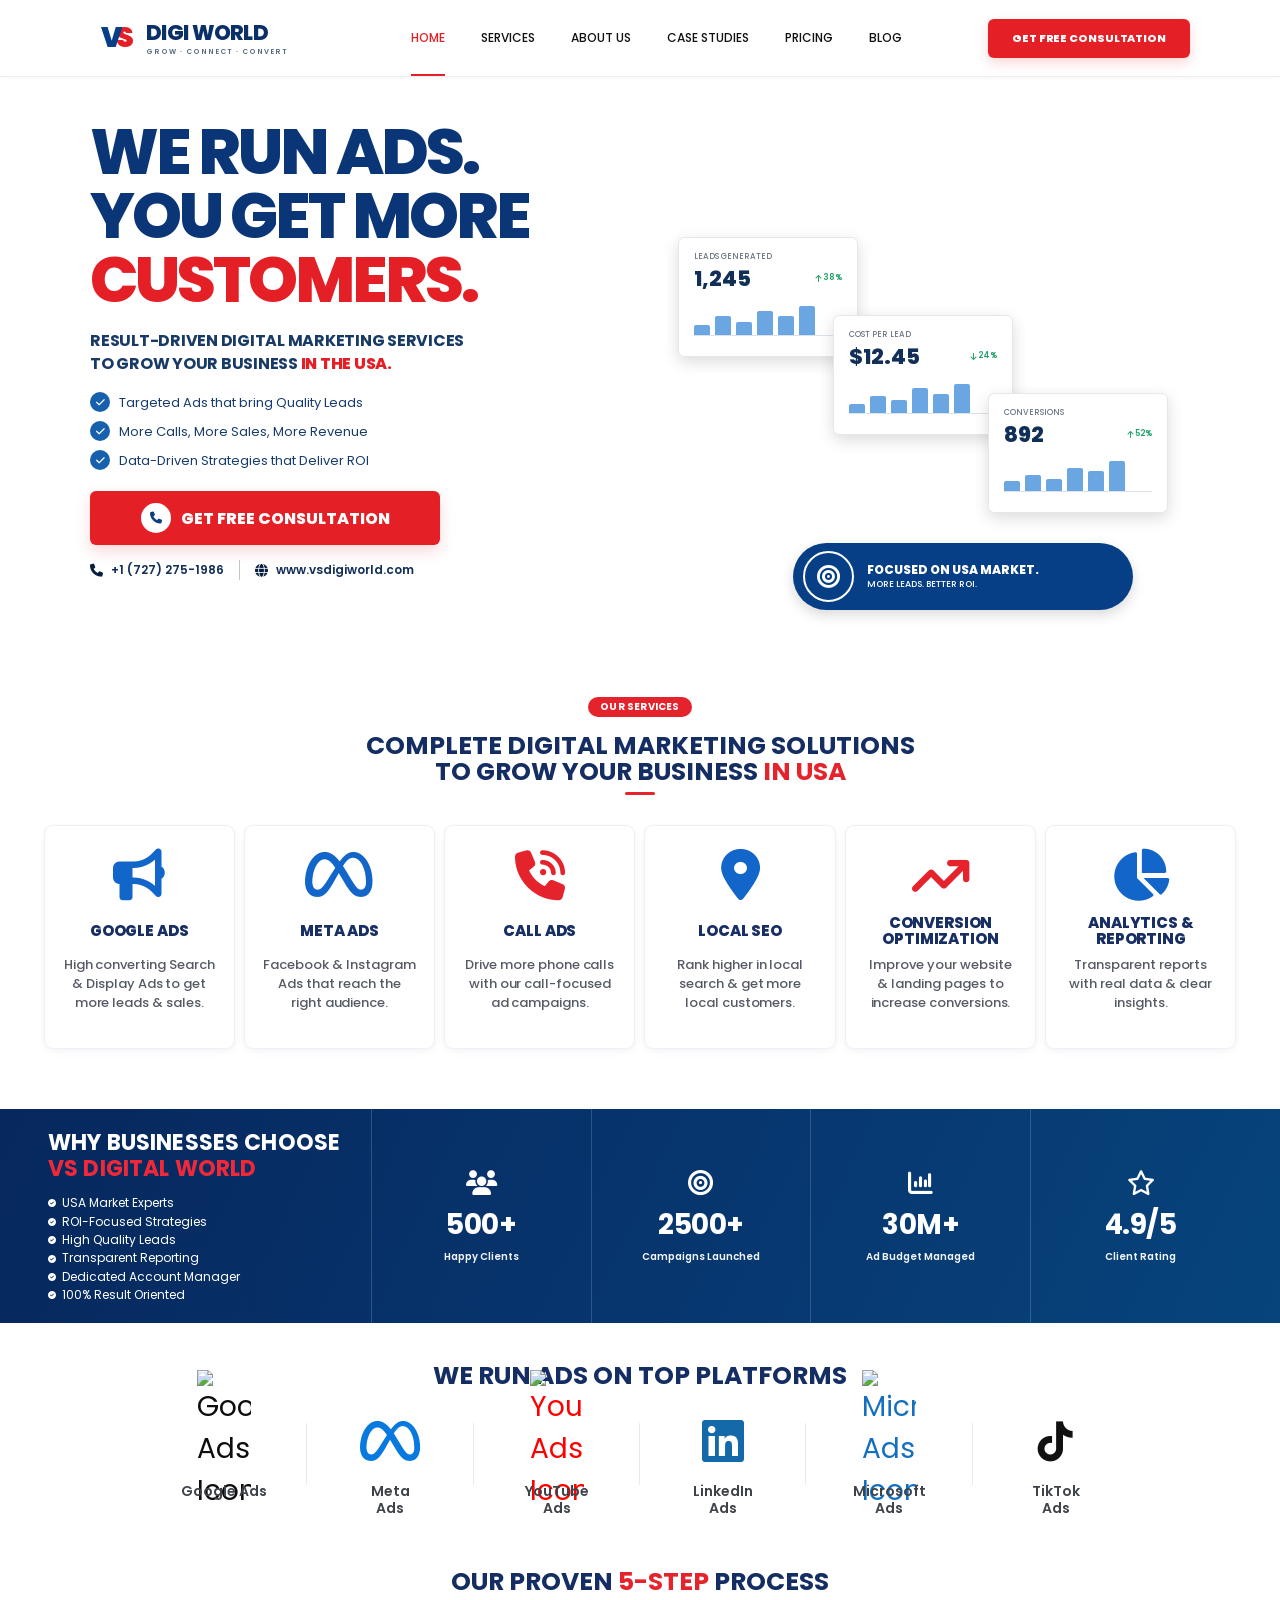
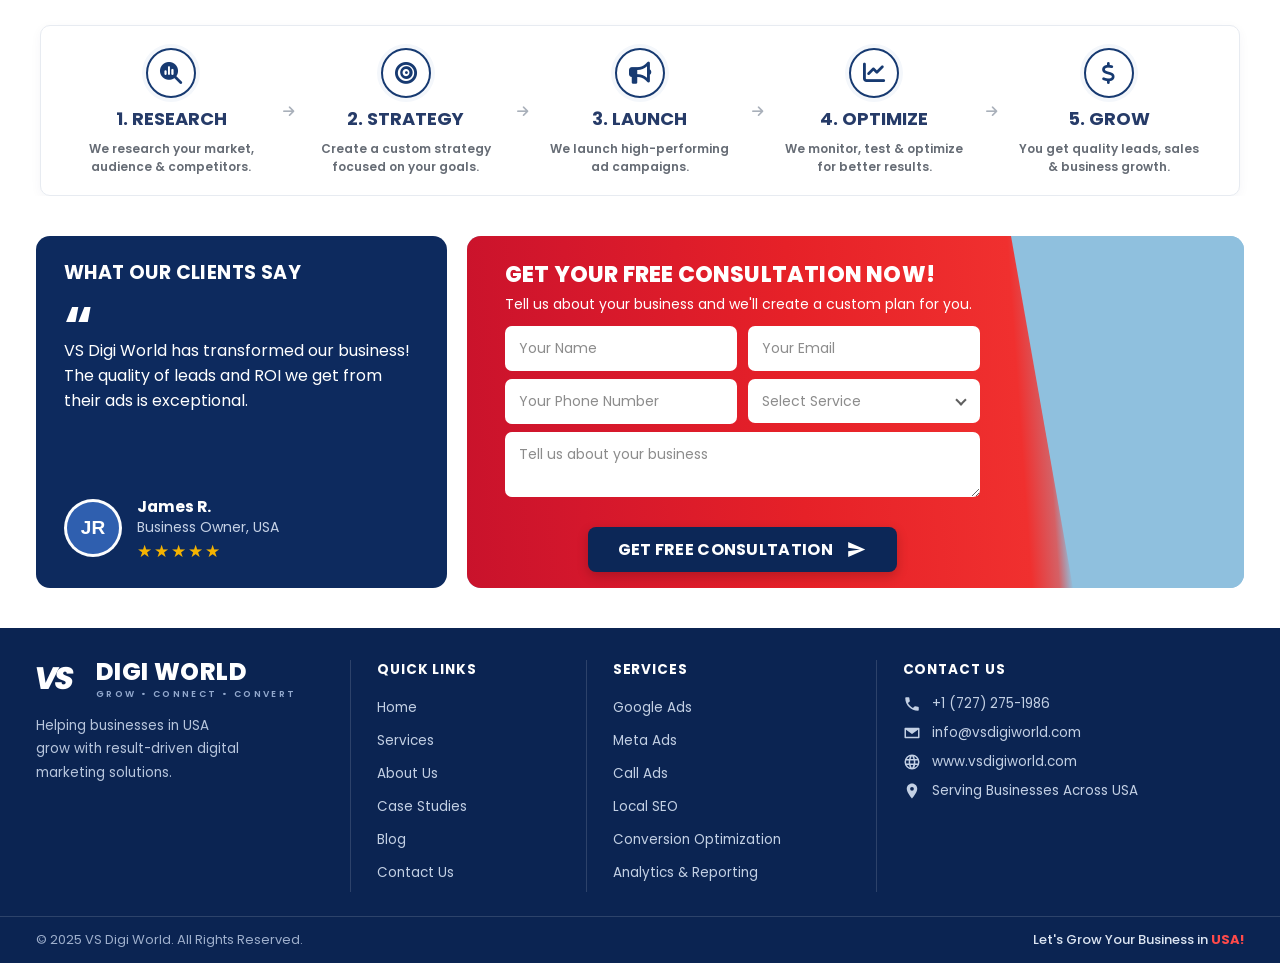
==== landingpage.html @ b35ddcab "landing page code" ====
<!DOCTYPE html>
<html lang="en">

<head>
    <meta charset="UTF-8">
    <meta name="viewport" content="width=device-width, initial-scale=1.0">
    <title>Document</title>

    <link rel="stylesheet" href="./css/landstyle.css">
    <script src="./js/landScript.js" defer></script>
    <link rel="stylesheet" href="https://cdnjs.cloudflare.com/ajax/libs/font-awesome/6.7.2/css/all.min.css">
</head>



<style>
:root{
  --navy:#0D2A5E;
  --navy-footer:#0B2452;
  --navy-btn:#0C2757;
  --gold:#F5B301;
  --f-link:#C3D0E4;
  --divider:rgba(255,255,255,.14);
  --radius:14px;
}
 
*{margin:0;padding:0;box-sizing:border-box;}
 
body{
  font-family:'Poppins',Arial,Helvetica,sans-serif;
  background:#FFFFFF;
  color:#0D0D0D;
  -webkit-font-smoothing:antialiased;
}
 
.wrap{max-width:1300px;margin:0 auto;padding:0 36px;}
 
/* ================= TOP ================= */
.top{
  display:grid;
  grid-template-columns:34% 1fr;
  gap:20px;
  padding:40px 0;
  align-items:stretch;
}
 
/* ---------- Testimonial ---------- */
.testimonial{
  background:var(--navy);
  border-radius:var(--radius);
  padding:26px 28px 28px;
  color:#fff;
  display:flex;
  flex-direction:column;
  min-height:308px;
}
.testimonial h2{
  font-size:19px;
  font-weight:700;
  letter-spacing:.4px;
  line-height:1.2;
  margin-bottom:14px;
}
.quote-mark{
  display:block;
  font-size:54px;
  font-weight:700;
  line-height:1;
  height:30px;
  color:#fff;
  margin-bottom:10px;
}
.t-stage{position:relative;flex:1;}
.t-slide{
  position:absolute;
  inset:0;
  display:flex;
  flex-direction:column;
  opacity:0;
  visibility:hidden;
  transform:translateY(10px);
  transition:opacity .55s ease, transform .55s ease, visibility .55s;
}
.t-slide.is-active{opacity:1;visibility:visible;transform:translateY(0);}
 
.t-text{font-size:16px;font-weight:400;line-height:1.55;color:#fff;}
.t-person{
  display:flex;
  align-items:center;
  gap:15px;
  margin-top:auto;
  padding-top:14px;
}
.t-avatar{
  width:58px;height:58px;
  border-radius:50%;
  object-fit:cover;
  border:3px solid rgba(255,255,255,.92);
  flex:none;
  background:#dbe3f0;
}
.t-name{font-size:15.5px;font-weight:700;line-height:1.3;}
.t-role{font-size:14px;font-weight:400;color:#C6D2E6;line-height:1.4;margin-top:1px;}
.t-stars{margin-top:5px;color:var(--gold);font-size:17px;letter-spacing:2px;line-height:1;}
 
/* ---------- Form card ---------- */
/* .formcard{
  position:relative;
  border-radius:var(--radius);
  overflow:hidden;
  min-height:308px;
  background-color:#8FC0DE;
  background-image:url("https://images.unsplash.com/photo-1430233831405-b0d673c05300?fm=jpg&q=80&w=1400&auto=format&fit=crop");
  background-size:cover;
  background-position:68% center;
} */
 

.formcard{
  position:relative;
  border-radius:var(--radius);
  overflow:hidden;
  min-height:308px;
  background-color:#8FC0DE;        /* sky, shows if photo fails */
}
.formcard::after{
  content:"";
  position:absolute;
  top:0; right:0; bottom:0;
  width:30%;                        /* matches the area past the red panel */
  background-color:#8FC0DE;
  background-image:url("https://images.unsplash.com/photo-1430233831405-b0d673c05300?fm=jpg&q=85&w=400&h=850&fit=crop");
  background-size:cover;
  background-position:center center;
  background-repeat:no-repeat;
  z-index:0;                        /* red-panel is z-index 1, form is 2 */
}

.red-panel {
    position: absolute;
    top: -4px;
    bottom: -4px;
    left: -80px;
    right: 26%;
    background: linear-gradient(96deg, #C10F2B 0%, #D4172C 30%, #E62128 62%, #F0302F 94%, rgba(242, 56, 50, .7) 98%, rgba(242, 56, 50, 0) 100%);
    transform: skewX(10deg);
    z-index: 1;
}



.fc-inner{
  position:relative;
  z-index:2;
  padding:26px 0 16px 38px;
  width:66%;
  min-width:0;
  color:#fff;
}
.fc-inner h2{
  font-size:clamp(16px,1.72vw,22px);
  font-weight:800;
  letter-spacing:.2px;
  line-height:1.2;
  margin-bottom:6px;
}
.fc-inner .sub{
  font-size:14px;
  font-weight:400;
  color:#fff;
  line-height:1.4;
  margin-bottom:12px;
}
 
.grid2{display:grid;grid-template-columns:1fr 1fr;gap:8px 11px;}
.field{position:relative;}
.field.full{grid-column:1 / -1;}
 
input,select,textarea{
  width:100%;
  font-family:inherit;
  font-size:14px;
  font-weight:400;
  color:#2f2f2f;
  background:#fff;
  border:none;
  border-radius:7px;
  padding:12px 14px;
  outline:none;
  display:block;
}
input::placeholder,textarea::placeholder{color:#8C8C8C;}
textarea{min-height:58px;resize:vertical;line-height:1.45;}
select{color:#8C8C8C;appearance:none;-webkit-appearance:none;cursor:pointer;padding-right:36px;}
select.has-value{color:#2f2f2f;}
.field.select::after{
  content:"";
  position:absolute;
  right:15px;top:50%;
  width:8px;height:8px;
  border-right:2px solid #5f5f5f;
  border-bottom:2px solid #5f5f5f;
  transform:translateY(-75%) rotate(45deg);
  pointer-events:none;
}
input:focus,select:focus,textarea:focus{box-shadow:0 0 0 3px rgba(255,255,255,.45);}
 
.btn-row{display:flex;justify-content:center;margin-top:10px;}
.submit{
  background:var(--navy-btn);
  margin-top: 20px;
  color:#fff;
  font-family:inherit;
  font-size:16px;
  font-weight:700;
  letter-spacing:.3px;
  border:none;
  border-radius:8px;
  padding:10px 30px;
  cursor:pointer;
  display:inline-flex;
  align-items:center;
  gap:13px;
  box-shadow:0 4px 12px rgba(0,0,0,.2);
  transition:transform .16s ease,box-shadow .16s ease,background .16s ease;
}
.submit:hover{transform:translateY(-2px);box-shadow:0 8px 18px rgba(0,0,0,.28);}
.submit:active{transform:translateY(0);}
.submit svg{width:21px;height:21px;fill:#fff;flex:none;}
 
/* ================= FOOTER ================= */
footer{background:var(--navy-footer);color:var(--f-link);}
.f-main{
  max-width:1300px;
  margin:0 auto;
  padding:32px 36px 24px;
  display:grid;
  grid-template-columns:26% 19.5% 24% 30.5%;
}
.f-col{padding-left:26px;border-left:1px solid var(--divider);}
.f-col:first-child{padding-left:0;border-left:none;}
 
.logo{display:flex;align-items:center;gap:10px;margin-bottom:13px;}
.logo svg{display:block;flex:none;}
.logo-txt .l1{font-size:24px;font-weight:800;color:#fff;letter-spacing:.4px;line-height:1;display:block;}
.logo-txt .l2{font-size:9px;font-weight:600;color:#93A9CE;letter-spacing:2.4px;margin-top:4px;display:block;}
.brand-p{font-size:13.5px;line-height:1.75;color:#B7C5DC;max-width:205px;font-weight:400;}
 
.f-col h3{font-size:13.5px;font-weight:700;color:#fff;letter-spacing:.9px;text-transform:uppercase;margin-bottom:14px;}
.f-col ul{list-style:none;}
.f-col li{margin-bottom:8px;}
.f-col a{color:var(--f-link);text-decoration:none;font-size:13.5px;font-weight:400;transition:color .15s ease;}
.f-col a:hover{color:#fff;}
 
.contact{position:relative;}
.c-row{display:flex;align-items:center;gap:11px;margin-bottom:9px;}
.c-row span{font-size:13.5px;color:var(--f-link);}
.c-ico{width:18px;height:18px;flex:none;color:#8FA6CF;}
.c-ico svg{width:18px;height:18px;fill:currentColor;display:block;}
.usa-map{position:absolute;right:0;top:42px;width:118px;}
.usa-map svg{width:100%;height:auto;display:block;}
 
.f-bar{border-top:1px solid var(--divider);}
.f-bar .inner{
  max-width:1300px;margin:0 auto;padding:13px 36px;
  display:flex;justify-content:space-between;align-items:center;gap:14px;
  font-size:13px;color:#9EAFCC;
}
.f-bar .tag{color:#DCE5F2;font-weight:500;}
.f-bar .tag .usa{color:#FF4A4A;font-weight:700;}
 
/* ================= RESPONSIVE ================= */
@media (max-width:1080px){
  .fc-inner{width:72%;}
  .red-panel{right:9%;}
  .usa-map{width:96px;}
}
@media (max-width:900px){
  .top{grid-template-columns:1fr;gap:18px;}
  .testimonial{min-height:0;}
  .fc-inner{width:100%;padding:26px 28px 26px;}
  .red-panel{right:-80px;transform:none;
    background:linear-gradient(96deg,#C10F2B,#E62128 60%,rgba(240,48,47,.93));}
  .formcard{min-height:0;}
  .f-main{grid-template-columns:1fr 1fr;row-gap:30px;}
  .f-col:nth-child(3){padding-left:0;border-left:none;}
  .usa-map{position:static;margin-top:16px;}
}
@media (max-width:560px){
  .wrap{padding:0 16px;}
  .grid2{grid-template-columns:1fr;}
  .testimonial{padding:24px 22px;}
  .fc-inner{padding:24px 22px 26px;}
  .f-main{grid-template-columns:1fr;padding:30px 20px 22px;}
  .f-col{padding-left:0;border-left:none;}
  .f-bar .inner{flex-direction:column;text-align:center;padding:14px 20px;}
  .submit{width:100%;justify-content:center;}
}
@media (prefers-reduced-motion:reduce){
  .t-slide,.submit{transition:none;}
}
</style>



<body>

    <!-- =========================
     NAVBAR
========================= -->
    <!-- ==========================================
     GOOGLE FONT
========================================== -->
    <link rel="preconnect" href="https://fonts.googleapis.com">
    <link rel="preconnect" href="https://fonts.gstatic.com" crossorigin>

    <link href="https://fonts.googleapis.com/css2?family=Poppins:wght@400;500;600;700;800;900&display=swap"
        rel="stylesheet">

    <!-- ==========================================
     FONT AWESOME
========================================== -->
    <link rel="stylesheet" href="https://cdnjs.cloudflare.com/ajax/libs/font-awesome/6.7.2/css/all.min.css">


    <!-- ==========================================
     NAVBAR
========================================== -->

    <header class="vs-header">

        <div class="vs-nav-container">

            <!-- LOGO -->
            <a href="#home" class="vs-logo">

                <span class="vs-logo-mark">
                    <span class="vs-logo-v">V</span>
                    <span class="vs-logo-s">S</span>
                </span>

                <span class="vs-logo-content">
                    <strong>DIGI WORLD</strong>
                    <small>GROW · CONNECT · CONVERT</small>
                </span>

            </a>


            <!-- DESKTOP NAVIGATION -->
            <nav class="vs-navigation" aria-label="Main Navigation">

                <ul class="vs-nav-menu">

                    <li class="active">
                        <a href="#home">HOME</a>
                    </li>

                    <li>
                        <a href="#services">SERVICES</a>
                    </li>

                    <li>
                        <a href="#about">ABOUT US</a>
                    </li>

                    <li>
                        <a href="#case-studies">CASE STUDIES</a>
                    </li>

                    <li>
                        <a href="#pricing">PRICING</a>
                    </li>

                    <li>
                        <a href="#blog">BLOG</a>
                    </li>

                </ul>

            </nav>


            <!-- DESKTOP CTA -->
            <a href="#contact" class="vs-nav-cta">
                GET FREE CONSULTATION
            </a>


            <!-- MOBILE TOGGLE -->
            <button type="button" class="vs-mobile-toggle" aria-label="Open navigation" aria-expanded="false">
                <i class="fa-solid fa-bars"></i>
            </button>

        </div>


        <!-- ==========================================
         MOBILE NAVIGATION
    =========================================== -->

        <div class="vs-mobile-menu">

            <nav aria-label="Mobile Navigation">

                <a href="#home">HOME</a>

                <a href="#services">SERVICES</a>

                <a href="#about">ABOUT US</a>

                <a href="#case-studies">CASE STUDIES</a>

                <a href="#pricing">PRICING</a>

                <a href="#blog">BLOG</a>

                <a href="#contact" class="vs-mobile-cta">
                    GET FREE CONSULTATION
                </a>

            </nav>

        </div>

    </header>



    <!-- ==========================================
     HERO SECTION
========================================== -->

    <section class="vs-hero" id="home">


        <!-- ========================================
         HERO BACKGROUND
    ========================================= -->

        <div class="vs-hero-background"></div>


        <!-- ========================================
         HERO CONTAINER
    ========================================= -->

        <div class="vs-hero-container">


            <!-- ======================================
             LEFT CONTENT
        ======================================= -->

            <div class="vs-hero-content">

                <h1>
                    WE RUN ADS.<br>
                    YOU GET MORE<br>
                    <span>CUSTOMERS.</span>
                </h1>


                <p class="vs-hero-description">
                    RESULT-DRIVEN DIGITAL MARKETING SERVICES<br>
                    TO GROW YOUR BUSINESS
                    <strong>IN THE USA.</strong>
                </p>


                <!-- BULLETS -->

                <ul class="vs-hero-points">

                    <li>
                        <span class="vs-check-icon">
                            <i class="fa-solid fa-check"></i>
                        </span>

                        <span>
                            Targeted Ads that bring Quality Leads
                        </span>
                    </li>


                    <li>
                        <span class="vs-check-icon">
                            <i class="fa-solid fa-check"></i>
                        </span>

                        <span>
                            More Calls, More Sales, More Revenue
                        </span>
                    </li>


                    <li>
                        <span class="vs-check-icon">
                            <i class="fa-solid fa-check"></i>
                        </span>

                        <span>
                            Data-Driven Strategies that Deliver ROI
                        </span>
                    </li>

                </ul>


                <!-- CTA -->

                <a tel="+17272751986" class="vs-hero-cta">

                    <span class="vs-hero-cta-icon">
                        <!-- <i class="fa-solid fa-user-tie"></i> -->
                        <!-- <i class="fa-solid fa-circle-chevron-right"></i> -->
                        <i class="fa-solid fa-phone"></i>
                    </span>

                    <span>
                        GET FREE CONSULTATION
                    </span>

                </a>


                <!-- CONTACT -->

                <div class="vs-contact-row">

                    <a href="tel:+17272751986">

                        <i class="fa-solid fa-phone"></i>

                        <span>+1 (727) 275-1986</span>

                    </a>


                    <span class="vs-contact-separator"></span>


                    <a href="https://www.vsdigiworld.com" target="_blank" rel="noopener">

                        <i class="fa-solid fa-globe"></i>

                        <span>www.vsdigiworld.com</span>

                    </a>

                </div>

            </div>



            <!-- ======================================
             STATISTICS
        ======================================= -->

            <div class="vs-statistics">


                <!-- LEADS -->

                <div class="vs-stat-card vs-stat-card-1">

                    <div class="vs-stat-label">
                        LEADS GENERATED
                    </div>

                    <div class="vs-stat-main">

                        <strong>1,245</strong>

                        <span class="vs-stat-growth up">
                            <i class="fa-solid fa-arrow-up"></i>
                            38%
                        </span>

                    </div>


                    <div class="vs-chart vs-chart-blue">

                        <span style="height: 25%;"></span>
                        <span style="height: 48%;"></span>
                        <span style="height: 34%;"></span>
                        <span style="height: 62%;"></span>
                        <span style="height: 49%;"></span>
                        <span style="height: 76%;"></span>

                    </div>

                </div>



                <!-- COST PER LEAD -->

                <div class="vs-stat-card vs-stat-card-2">

                    <div class="vs-stat-label">
                        COST PER LEAD
                    </div>

                    <div class="vs-stat-main">

                        <strong>$12.45</strong>

                        <span class="vs-stat-growth down">
                            <i class="fa-solid fa-arrow-down"></i>
                            24%
                        </span>

                    </div>


                    <div class="vs-chart vs-chart-blue">

                        <span style="height: 22%;"></span>
                        <span style="height: 43%;"></span>
                        <span style="height: 34%;"></span>
                        <span style="height: 64%;"></span>
                        <span style="height: 48%;"></span>
                        <span style="height: 76%;"></span>

                    </div>

                </div>



                <!-- CONVERSIONS -->

                <div class="vs-stat-card vs-stat-card-3">

                    <div class="vs-stat-label">
                        CONVERSIONS
                    </div>

                    <div class="vs-stat-main">

                        <strong>892</strong>

                        <span class="vs-stat-growth up">
                            <i class="fa-solid fa-arrow-up"></i>
                            52%
                        </span>

                    </div>


                    <div class="vs-chart vs-chart-blue">

                        <span style="height: 24%;"></span>
                        <span style="height: 42%;"></span>
                        <span style="height: 31%;"></span>
                        <span style="height: 59%;"></span>
                        <span style="height: 51%;"></span>
                        <span style="height: 78%;"></span>

                    </div>

                </div>

            </div>



            <!-- ======================================
             USA BADGE
        ======================================= -->

            <div class="vs-market-badge">

                <div class="vs-market-icon">

                    <i class="fa-solid fa-bullseye"></i>

                </div>


                <div class="vs-market-text">

                    <strong>
                        FOCUSED ON USA MARKET.
                    </strong>

                    <span>
                        MORE LEADS. BETTER ROI.
                    </span>

                </div>

            </div>

        </div>

    </section>



    <section class="services-section">
        <div class="services-container">

            <!-- Section Heading -->
            <div class="services-heading">

                <span class="services-label">OUR SERVICES</span>

                <h2>
                    COMPLETE DIGITAL MARKETING SOLUTIONS
                    <br />
                    TO GROW YOUR BUSINESS <span>IN USA</span>
                </h2>

                <div class="heading-line"></div>

            </div>


            <!-- Services Grid -->
            <div class="services-grid">

                <!-- Google Ads -->
                <div class="service-card">

                    <div class="service-icon">
                        <i class="fa-solid fa-bullhorn"></i>
                    </div>

                    <h3>GOOGLE ADS</h3>

                    <p>
                        High converting Search<br />
                        &amp; Display Ads to get<br />
                        more leads &amp; sales.
                    </p>

                </div>


                <!-- Meta Ads -->
                <div class="service-card">

                    <div class="service-icon meta-icon">
                        <i class="fa-brands fa-meta"></i>
                    </div>

                    <h3>META ADS</h3>

                    <p>
                        Facebook &amp; Instagram<br />
                        Ads that reach the<br />
                        right audience.
                    </p>

                </div>


                <!-- Call Ads -->
                <div class="service-card">

                    <div class="service-icon call-icon">
                        <i class="fa-solid fa-phone-volume"></i>
                    </div>

                    <h3>CALL ADS</h3>

                    <p>
                        Drive more phone calls<br />
                        with our call-focused<br />
                        ad campaigns.
                    </p>

                </div>


                <!-- Local SEO -->
                <div class="service-card">

                    <div class="service-icon">
                        <i class="fa-solid fa-location-dot"></i>
                    </div>

                    <h3>LOCAL SEO</h3>

                    <p>
                        Rank higher in local<br />
                        search &amp; get more<br />
                        local customers.
                    </p>

                </div>


                <!-- Conversion Optimization -->
                <div class="service-card">

                    <div class="service-icon conversion-icon">
                        <i class="fa-solid fa-arrow-trend-up"></i>
                    </div>

                    <h3>
                        CONVERSION<br />
                        OPTIMIZATION
                    </h3>

                    <p>
                        Improve your website<br />
                        &amp; landing pages to<br />
                        increase conversions.
                    </p>

                </div>


                <!-- Analytics -->
                <div class="service-card">

                    <div class="service-icon">
                        <i class="fa-solid fa-chart-pie"></i>
                    </div>

                    <h3>
                        ANALYTICS &amp;<br />
                        REPORTING
                    </h3>

                    <p>
                        Transparent reports<br />
                        with real data &amp; clear<br />
                        insights.
                    </p>

                </div>

            </div>

        </div>
    </section>



    <section class="ads-solutions">

        <!-- ==============================
       TRUST / RESULTS SECTION
  =============================== -->
        <div class="ads-trust">

            <div class="ads-trust-inner">

                <div class="ads-trust-content">

                    <div class="trust-heading">
                        WHY BUSINESSES CHOOSE
                        <span>VS DIGITAL WORLD</span>
                    </div>

                    <div class="trust-points">
                        <div>
                            <i class="fa-solid fa-circle-check"></i>
                            USA Market Experts
                        </div>

                        <div>
                            <i class="fa-solid fa-circle-check"></i>
                            ROI-Focused Strategies
                        </div>

                        <div>
                            <i class="fa-solid fa-circle-check"></i>
                            High Quality Leads
                        </div>

                        <div>
                            <i class="fa-solid fa-circle-check"></i>
                            Transparent Reporting
                        </div>

                        <div>
                            <i class="fa-solid fa-circle-check"></i>
                            Dedicated Account Manager
                        </div>

                        <div>
                            <i class="fa-solid fa-circle-check"></i>
                            100% Result Oriented
                        </div>
                    </div>

                </div>


                <!-- STAT -->
                <div class="trust-stat">

                    <div class="trust-stat-icon">
                        <i class="fa-solid fa-users"></i>
                    </div>

                    <div class="trust-stat-number">500+</div>

                    <div class="trust-stat-label">
                        Happy Clients
                    </div>

                </div>


                <!-- STAT -->
                <div class="trust-stat">

                    <div class="trust-stat-icon">
                        <i class="fa-solid fa-bullseye"></i>
                    </div>

                    <div class="trust-stat-number">2500+</div>

                    <div class="trust-stat-label">
                        Campaigns Launched
                    </div>

                </div>


                <!-- STAT -->
                <div class="trust-stat">

                    <div class="trust-stat-icon">
                        <i class="fa-solid fa-chart-column"></i>
                    </div>

                    <div class="trust-stat-number">30M+</div>

                    <div class="trust-stat-label">
                        Ad Budget Managed
                    </div>

                </div>


                <!-- STAT -->
                <div class="trust-stat">

                    <div class="trust-stat-icon">
                        <i class="fa-regular fa-star"></i>
                    </div>

                    <div class="trust-stat-number">4.9/5</div>

                    <div class="trust-stat-label">
                        Client Rating
                    </div>

                </div>

            </div>

        </div>


        <!-- ==============================
       PLATFORMS SECTION
  =============================== -->
        <section class="ads-platforms">

            <div class="ads-container">


                <div class="services-heading">
                    <h2>WE RUN ADS ON TOP PLATFORMS</h2>
                </div>


                <div class="platform-grid">

                    <!-- Google -->
                    <div class="platform">

                        <div class="platform-logo google-logo">
                            <img src="https://cdn-icons-png.magnific.com/256/2875/2875421.png?semt=ais_white_label"
                                alt="Google Ads Icon" />
                        </div>

                        <div class="platform-name">
                            Google Ads
                        </div>

                    </div>


                    <!-- Meta -->
                    <div class="platform">

                        <div class="platform-logo meta-logo">
                            <i class="fa-brands fa-meta"></i>
                        </div>

                        <div class="platform-name">
                            Meta<br>Ads
                        </div>

                    </div>


                    <!-- YouTube -->
                    <div class="platform">

                        <div class="platform-logo youtube-logo">
                            <!-- <i class="fa-brands fa-youtube"></i> -->
                            <img src="https://www.vhv.rs/dpng/d/456-4566575_youtube-instagram-facebook-icon-youtube-logo-png-transparent.png"
                                alt="YouTube Ads Icon" />
                        </div>

                        <div class="platform-name">
                            YouTube<br>Ads
                        </div>

                    </div>


                    <!-- LinkedIn -->
                    <div class="platform">

                        <div class="platform-logo linkedin-logo">
                            <i class="fa-brands fa-linkedin"></i>
                        </div>

                        <div class="platform-name">
                            LinkedIn<br>Ads
                        </div>

                    </div>


                    <!-- Microsoft -->
                    <div class="platform">

                        <div class="platform-logo microsoft-logo">
                            <img src="https://i.pinimg.com/736x/91/92/1c/91921cec4f8a8cbe3d09e596e0659d81.jpg"
                                alt="Microsoft Ads Icon" />
                            <!-- <img src="https://upload.wikimedia.org/wikipedia/commons/thumb/4/44/Microsoft_logo.svg/960px-Microsoft_logo.svg.png?utm_source=commons.wikimedia.org&utm_campaign=index&utm_content=thumbnail" alt="Microsoft Ads Icon" /> -->
                        </div>

                        <div class="platform-name">
                            Microsoft<br>Ads
                        </div>

                    </div>


                    <!-- TikTok -->
                    <div class="platform">

                        <div class="platform-logo tiktok-logo">
                            <i class="fa-brands fa-tiktok"></i>
                        </div>

                        <div class="platform-name">
                            TikTok<br>Ads
                        </div>

                    </div>

                </div>

            </div>

        </section>


        <!-- ==============================
       PROCESS SECTION
  =============================== -->
        <section class="ads-process">

            <div class="ads-container">


                <div class="services-heading">
                    <h2>OUR PROVEN <span> 5-STEP </span> PROCESS</h2>
                </div>


                <div class="process-box">

                    <!-- STEP 1 -->
                    <div class="process-item">

                        <div class="process-icon">
                            <i class="fa-solid fa-magnifying-glass-chart"></i>
                        </div>

                        <div class="process-title">
                            1. RESEARCH
                        </div>

                        <p>
                            We research your market,
                            audience &amp; competitors.
                        </p>

                    </div>


                    <div class="process-arrow">
                        <i class="fa-solid fa-arrow-right"></i>
                    </div>


                    <!-- STEP 2 -->
                    <div class="process-item">

                        <div class="process-icon">
                            <i class="fa-solid fa-bullseye"></i>
                        </div>

                        <div class="process-title">
                            2. STRATEGY
                        </div>

                        <p>
                            Create a custom strategy
                            focused on your goals.
                        </p>

                    </div>


                    <div class="process-arrow">
                        <i class="fa-solid fa-arrow-right"></i>
                    </div>


                    <!-- STEP 3 -->
                    <div class="process-item">

                        <div class="process-icon">
                            <i class="fa-solid fa-bullhorn"></i>
                        </div>

                        <div class="process-title">
                            3. LAUNCH
                        </div>

                        <p>
                            We launch high-performing
                            ad campaigns.
                        </p>

                    </div>


                    <div class="process-arrow">
                        <i class="fa-solid fa-arrow-right"></i>
                    </div>


                    <!-- STEP 4 -->
                    <div class="process-item">

                        <div class="process-icon">
                            <i class="fa-solid fa-chart-line"></i>
                        </div>

                        <div class="process-title">
                            4. OPTIMIZE
                        </div>

                        <p>
                            We monitor, test &amp; optimize
                            for better results.
                        </p>

                    </div>


                    <div class="process-arrow">
                        <i class="fa-solid fa-arrow-right"></i>
                    </div>


                    <!-- STEP 5 -->
                    <div class="process-item">

                        <div class="process-icon">
                            <i class="fa-solid fa-dollar-sign"></i>
                        </div>

                        <div class="process-title">
                            5. GROW
                        </div>

                        <p>
                            You get quality leads,
                            sales &amp; business growth.
                        </p>

                    </div>

                </div>

            </div>

        </section>

    </section>








<div id="contact" class="wrap">
  <div class="top">
 
    <section class="testimonial">
      <h2>WHAT OUR CLIENTS SAY</h2>
      <span class="quote-mark" aria-hidden="true">&ldquo;</span>
      <div class="t-stage" id="tStage" aria-live="polite"></div>
    </section>
 
    <section class="formcard">
      <div class="red-panel" aria-hidden="true"></div>
 
      <div class="fc-inner">
        <h2>GET YOUR FREE CONSULTATION NOW!</h2>
        <p class="sub">Tell us about your business and we'll create a custom plan for you.</p>
 
        <form id="consultForm" novalidate>
          <div class="grid2">
            <div class="field">
              <input type="text" name="name" placeholder="Your Name" aria-label="Your Name" required>
            </div>
            <div class="field">
              <input type="email" name="email" placeholder="Your Email" aria-label="Your Email" required>
            </div>
            <div class="field">
              <input type="tel" name="phone" placeholder="Your Phone Number" aria-label="Your Phone Number" required>
            </div>
            <div class="field select">
              <select name="service" aria-label="Select Service" required>
                <option value="" disabled selected>Select Service</option>
                <option>Google Ads</option>
                <option>Meta Ads</option>
                <option>Call Ads</option>
                <option>Local SEO</option>
                <option>Conversion Optimization</option>
                <option>Analytics &amp; Reporting</option>
              </select>
            </div>
            <div class="field full">
              <textarea name="message" placeholder="Tell us about your business" aria-label="Tell us about your business"></textarea>
            </div>
          </div>
 
          <div class="btn-row">
            <button type="submit" class="submit">
              GET FREE CONSULTATION
              <svg viewBox="0 0 24 24" aria-hidden="true"><path d="M2.5 20.5L22 12 2.5 3.5v6.6L16 12 2.5 13.9z"/></svg>
            </button>
          </div>
        </form>
      </div>
    </section>
 
  </div>
</div>
 
<footer>
  <div class="f-main">
 
    <div class="f-col">
      <div class="logo">
        <svg width="50" height="32" viewBox="0 0 50 32" aria-label="VS">
          <text x="1" y="25" font-family="Poppins,Arial,sans-serif" font-size="31"
                font-weight="800" fill="#ffffff" letter-spacing="-2.4"
                transform="skewX(-9)">VS</text>
        </svg>
        <span class="logo-txt">
          <span class="l1">DIGI WORLD</span>
          <span class="l2">GROW • CONNECT • CONVERT</span>
        </span>
      </div>
      <p class="brand-p">Helping businesses in USA grow with result-driven digital marketing solutions.</p>
    </div>
 
    <div class="f-col">
      <h3>Quick Links</h3>
      <ul>
        <li><a href="#">Home</a></li>
        <li><a href="#">Services</a></li>
        <li><a href="#">About Us</a></li>
        <li><a href="#">Case Studies</a></li>
        <li><a href="#">Blog</a></li>
        <li><a href="#">Contact Us</a></li>
      </ul>
    </div>
 
    <div class="f-col">
      <h3>Services</h3>
      <ul>
        <li><a href="#">Google Ads</a></li>
        <li><a href="#">Meta Ads</a></li>
        <li><a href="#">Call Ads</a></li>
        <li><a href="#">Local SEO</a></li>
        <li><a href="#">Conversion Optimization</a></li>
        <li><a href="#">Analytics &amp; Reporting</a></li>
      </ul>
    </div>
 
    <div class="f-col contact">
      <h3>Contact Us</h3>
 
      <div class="c-row">
        <span class="c-ico"><svg viewBox="0 0 24 24"><path d="M6.6 10.8c1.4 2.8 3.8 5.2 6.6 6.6l2.2-2.2c.3-.3.7-.4 1-.2 1.1.4 2.3.6 3.6.6.6 0 1 .4 1 1V20c0 .6-.4 1-1 1C10.6 21 3 13.4 3 4c0-.6.4-1 1-1h3.5c.6 0 1 .4 1 1 0 1.2.2 2.4.6 3.6.1.4 0 .8-.2 1l-2.3 2.2z"/></svg></span>
        <span>+1 (727) 275-1986</span>
      </div>
 
      <div class="c-row">
        <span class="c-ico"><svg viewBox="0 0 24 24"><path d="M3 5h18c.6 0 1 .4 1 1v12c0 .6-.4 1-1 1H3c-.6 0-1-.4-1-1V6c0-.6.4-1 1-1zm1 2.6V17h16V7.6l-8 5.6-8-5.6z"/></svg></span>
        <span>info@vsdigiworld.com</span>
      </div>
 
      <div class="c-row">
        <span class="c-ico"><svg viewBox="0 0 24 24"><path d="M12 2a10 10 0 100 20 10 10 0 000-20zm6.9 6h-3a15.7 15.7 0 00-1.4-3.6A8 8 0 0118.9 8zM12 4c.8 1.2 1.4 2.5 1.8 4h-3.6c.4-1.5 1-2.8 1.8-4zM4.3 14a7.9 7.9 0 010-4h3.4a17.6 17.6 0 000 4H4.3zm.8 2h3c.3 1.3.8 2.5 1.4 3.6A8 8 0 015.1 16zM8.1 8h-3a8 8 0 014.4-3.6A15.7 15.7 0 008.1 8zM12 20c-.8-1.2-1.4-2.5-1.8-4h3.6c-.4 1.5-1 2.8-1.8 4zm2.3-6H9.7a15.4 15.4 0 010-4h4.6a15.4 15.4 0 010 4zm.6 5.6c.6-1.1 1.1-2.3 1.4-3.6h3a8 8 0 01-4.4 3.6zm1.4-5.6a17.6 17.6 0 000-4h3.4a7.9 7.9 0 010 4h-3.4z"/></svg></span>
        <span>www.vsdigiworld.com</span>
      </div>
 
      <div class="c-row">
        <span class="c-ico"><svg viewBox="0 0 24 24"><path d="M12 2C8.1 2 5 5.1 5 9c0 5.2 7 13 7 13s7-7.8 7-13c0-3.9-3.1-7-7-7zm0 9.5A2.5 2.5 0 1112 6.5a2.5 2.5 0 010 5z"/></svg></span>
        <span>Serving Businesses Across USA</span>
      </div>
 
      <!-- <div class="usa-map" aria-label="Serving the USA">
        <svg viewBox="0 0 175 100" xmlns="http://www.w3.org/2000/svg">
          <defs>
            <clipPath id="usaShape">
              <path d="M12,28 L40,22 L70,20 L96,20 L100,27 L110,21 L116,30 L128,26 L142,20 L151,13 L155,22 L147,32 L142,44 L147,53 L154,70 L157,89 L150,86 L144,66 L133,60 L120,64 L110,59 L103,74 L96,60 L86,55 L72,54 L58,49 L48,43 L34,46 L22,45 L14,37 Z"/>
            </clipPath>
          </defs>
          <g clip-path="url(#usaShape)">
            <rect width="175" height="105" fill="#B22234"/>
            <g fill="#FFFFFF">
              <rect y="8"  width="175" height="7"/>
              <rect y="23" width="175" height="7"/>
              <rect y="38" width="175" height="7"/>
              <rect y="53" width="175" height="7"/>
              <rect y="68" width="175" height="7"/>
              <rect y="83" width="175" height="7"/>
            </g>
            <rect x="0" y="0" width="88" height="54" fill="#3C3B6E"/>
            <g fill="#FFFFFF">
              <circle cx="10" cy="8"  r="2"/><circle cx="26" cy="8"  r="2"/><circle cx="42" cy="8"  r="2"/><circle cx="58" cy="8"  r="2"/>
              <circle cx="18" cy="17" r="2"/><circle cx="34" cy="17" r="2"/><circle cx="50" cy="17" r="2"/><circle cx="66" cy="17" r="2"/>
              <circle cx="10" cy="26" r="2"/><circle cx="26" cy="26" r="2"/><circle cx="42" cy="26" r="2"/><circle cx="58" cy="26" r="2"/>
              <circle cx="18" cy="35" r="2"/><circle cx="34" cy="35" r="2"/><circle cx="50" cy="35" r="2"/><circle cx="66" cy="35" r="2"/>
              <circle cx="10" cy="44" r="2"/><circle cx="26" cy="44" r="2"/><circle cx="42" cy="44" r="2"/><circle cx="58" cy="44" r="2"/>
            </g>
          </g>
        </svg>
      </div> -->
    </div>
  </div>
 
  <div class="f-bar">
    <div class="inner">
      <span>&copy; 2025 VS Digi World. All Rights Reserved.</span>
      <span class="tag">Let's Grow Your Business in <span class="usa">USA!</span></span>
    </div>
  </div>
</footer>
 
<script>
const TESTIMONIALS = [
  {
    text:"VS Digi World has transformed our business! The quality of leads and ROI we get from their ads is exceptional.",
    name:"James R.", role:"Business Owner, USA", stars:5,
    img:"https://images.unsplash.com/photo-1651684215020-f7a5b6610f23?fm=jpg&q=80&w=200&h=200&fit=crop&crop=faces",
    initials:"JR", color:"#2F5FAF"
  },
  {
    text:"Their team took our Google Ads to a whole new level. We doubled our booked calls in just two months.",
    name:"Sophia M.", role:"Marketing Head, USA", stars:5,
    img:"https://images.unsplash.com/photo-1494790108377-be9c29b29330?fm=jpg&q=80&w=200&h=200&fit=crop&crop=faces",
    initials:"SM", color:"#B03A48"
  },
  {
    text:"Professional, responsive and truly data-driven. Our cost per lead dropped while conversions kept climbing.",
    name:"Daniel K.", role:"Founder, USA", stars:5,
    img:"https://images.unsplash.com/photo-1507003211169-0a1dd7228f2d?fm=jpg&q=80&w=200&h=200&fit=crop&crop=faces",
    initials:"DK", color:"#2E7D66"
  },
  {
    text:"Best marketing decision we made this year. The custom plan they built fits our market perfectly.",
    name:"Olivia T.", role:"CEO, USA", stars:5,
    img:"https://images.unsplash.com/photo-1438761681033-6461ffad8d80?fm=jpg&q=80&w=200&h=200&fit=crop&crop=faces",
    initials:"OT", color:"#7A4BA8"
  }
];
 
function fallbackAvatar(initials,color){
  var svg = '<svg xmlns="http://www.w3.org/2000/svg" width="120" height="120">'+
    '<rect width="120" height="120" fill="'+color+'"/>'+
    '<text x="50%" y="50%" dy="2" dominant-baseline="middle" text-anchor="middle" '+
    'font-family="Poppins,Arial" font-size="44" font-weight="700" fill="#fff">'+initials+'</text></svg>';
  return 'data:image/svg+xml;utf8,'+encodeURIComponent(svg);
}
 
var stage = document.getElementById('tStage');
 
TESTIMONIALS.forEach(function(t,i){
  var el = document.createElement('div');
  el.className = 't-slide' + (i===0 ? ' is-active' : '');
 
  var p = document.createElement('p');
  p.className = 't-text';
  p.textContent = t.text;
 
  var person = document.createElement('div');
  person.className = 't-person';
 
  var img = document.createElement('img');
  img.className = 't-avatar';
  img.src = t.img;
  img.alt = t.name;
  img.loading = 'lazy';
  img.onerror = function(){ this.onerror = null; this.src = fallbackAvatar(t.initials, t.color); };
 
  var meta = document.createElement('div');
  meta.innerHTML = '<div class="t-name"></div><div class="t-role"></div>'+
                   '<div class="t-stars">' + '★'.repeat(t.stars) + '</div>';
  meta.querySelector('.t-name').textContent = t.name;
  meta.querySelector('.t-role').textContent = t.role;
 
  person.appendChild(img);
  person.appendChild(meta);
  el.appendChild(p);
  el.appendChild(person);
  stage.appendChild(el);
});
 
var slides = stage.querySelectorAll('.t-slide');
var current = 0, timer = null;
 
function startRotation(){
  if(slides.length < 2 || timer) return;
  timer = setInterval(function(){
    slides[current].classList.remove('is-active');
    current = (current + 1) % slides.length;
    slides[current].classList.add('is-active');
  }, 6000);
}
function stopRotation(){ clearInterval(timer); timer = null; }
 
startRotation();
stage.addEventListener('mouseenter', stopRotation);
stage.addEventListener('mouseleave', startRotation);
document.addEventListener('visibilitychange', function(){
  document.hidden ? stopRotation() : startRotation();
});
 
var service = document.querySelector('select[name="service"]');
service.addEventListener('change', function(){
  service.classList.toggle('has-value', !!service.value);
});
 
document.getElementById('consultForm').addEventListener('submit', function(e){
  e.preventDefault();
  var btn = this.querySelector('.submit');
  var html = btn.innerHTML;
  var form = this;
  btn.innerHTML = "Thanks! We'll be in touch \u2713";
  btn.style.background = '#1E7A4C';
  setTimeout(function(){
    btn.innerHTML = html;
    btn.style.background = '';
    form.reset();
    service.classList.remove('has-value');
  }, 2600);
});
</script>




</body>

</html>
---- css/landstyle.css ----
/* =========================================================
   VS DIGI WORLD
   NAVBAR + HERO
========================================================= */


/* =========================================================
   ROOT VARIABLES
========================================================= */

:root {

    --vs-blue: #073b82;
    --vs-dark-blue: #092f68;
    --vs-red: #e51f26;

    --vs-text: #17345e;

    --vs-white: #ffffff;

    --vs-light-border: #e8e8e8;

    --vs-container: 1440px;

}


/* =========================================================
   RESET
========================================================= */

*,
*::before,
*::after {
    box-sizing: border-box;
}


html {
    scroll-behavior: smooth;
}


body {
    margin: 0;
    padding: 0;

    font-family: "Poppins", sans-serif;

    color: var(--vs-text);

    background: #ffffff;

    -webkit-font-smoothing: antialiased;
}


img {
    max-width: 100%;
    display: block;
}


a {
    text-decoration: none;
}


button,
input,
textarea,
select {
    font-family: inherit;
}


/* =========================================================
   NAVBAR
========================================================= */

.vs-header {

    position: relative;

    z-index: 9999;

    width: 100%;

    background: #ffffff;

    border-bottom: 1px solid #eeeeee;

    box-shadow:
        0 1px 5px rgba(0, 0, 0, 0.04);
}


.vs-nav-container {

    width: min(100%, var(--vs-container));

    height: 76px;

    margin: 0 auto;

    padding: 0 90px;

    display: flex;

    align-items: center;

}


/* =========================================================
   LOGO
========================================================= */

.vs-logo {

    display: flex;

    align-items: center;

    flex-shrink: 0;

    width: 235px;

    color: var(--vs-dark-blue);

}


.vs-logo-mark {

    position: relative;

    width: 48px;

    height: 40px;

    margin-right: 8px;

    display: flex;

    align-items: center;

    justify-content: center;

    font-size: 28px;

    font-weight: 900;

    letter-spacing: -7px;

    line-height: 1;

}


.vs-logo-v {

    position: relative;

    z-index: 2;

    color: #073e88;

}


.vs-logo-s {

    position: relative;

    z-index: 1;

    margin-left: 1px;

    color: var(--vs-red);

}


.vs-logo-content {

    display: flex;

    flex-direction: column;

    justify-content: center;

    line-height: 1;

}


.vs-logo-content strong {

    color: #0b3068;

    font-size: 21px;

    line-height: 1;

    font-weight: 800;

    letter-spacing: -0.7px;

}


.vs-logo-content small {

    margin-top: 5px;

    color: #596b82;

    font-size: 7px;

    line-height: 1;

    font-weight: 600;

    letter-spacing: 1px;

}


/* =========================================================
   DESKTOP NAVIGATION
========================================================= */

.vs-navigation {

    flex: 1;

    height: 100%;

    display: flex;

    align-items: center;

    justify-content: center;

}


.vs-nav-menu {

    height: 100%;

    margin: 0;

    padding: 0;

    display: flex;

    align-items: center;

    list-style: none;

}


.vs-nav-menu li {

    position: relative;

    height: 100%;

    display: flex;

    align-items: center;

}


.vs-nav-menu a {

    position: relative;

    height: 100%;

    padding: 0 18px;

    display: flex;

    align-items: center;

    justify-content: center;

    color: #111111;

    font-size: 12px;

    line-height: 1;

    font-weight: 500;

    white-space: nowrap;

    transition: color 0.2s ease;

}


.vs-nav-menu a:hover {

    color: var(--vs-red);

}


.vs-nav-menu li.active a {

    color: var(--vs-red);

}


.vs-nav-menu li.active a::after {

    content: "";

    position: absolute;

    left: 18px;

    right: 18px;

    bottom: 0;

    height: 2px;

    background: var(--vs-red);

}


/* =========================================================
   NAV CTA
========================================================= */

.vs-nav-cta {

    flex-shrink: 0;

    width: 202px;

    height: 39px;

    display: flex;

    align-items: center;

    justify-content: center;

    border-radius: 6px;

    background: var(--vs-red);

    color: #ffffff;

    font-size: 11px;

    font-weight: 800;

    letter-spacing: -0.1px;

    box-shadow:
        0 5px 12px rgba(229, 31, 38, 0.18);

    transition:
        background 0.2s ease,
        transform 0.2s ease;

}


.vs-nav-cta:hover {

    background: #cc171e;

    color: #ffffff;

    transform: translateY(-1px);

}


/* =========================================================
   MOBILE TOGGLE
========================================================= */

.vs-mobile-toggle {

    display: none;

    width: 42px;

    height: 42px;

    padding: 0;

    border: 0;

    outline: 0;

    background: transparent;

    color: var(--vs-dark-blue);

    font-size: 21px;

    cursor: pointer;

}


/* =========================================================
   MOBILE MENU
========================================================= */

.vs-mobile-menu {

    display: none;

}


/* =========================================================
   HERO
========================================================= */

.vs-hero {

    position: relative;

    min-height: 555px;

    overflow: hidden;

    background: #ffffff;

}


/* =========================================================
   HERO BACKGROUND
========================================================= */

.vs-hero-background {

    position: absolute;

    z-index: 0;

    top: 0;

    right: 0;

    bottom: 0;

    width: 76%;

    background-image:

        /* Strong white fade */

        linear-gradient(90deg,

            /* #ffffff 0%, */

            /* #ffffff 12%, */

            rgba(255, 255, 255, 0.99) 22%,

            /* rgba(255,255,255,0.92) 31%, */

            /* rgba(255,255,255,0.70) 42%, */

            /* rgba(255,255,255,0.28) 54%, */

            rgba(255, 255, 255, 0) 70%),

        /* Slight top fade */

        /* linear-gradient(
            180deg,
            rgba(255,255,255,0.10),
            rgba(255,255,255,0)
        ), */

        /* TEMPORARY IMAGE */

        url("https://images.pexels.com/photos/33946997/pexels-photo-33946997.jpeg");

    background-repeat: no-repeat;

    background-size:
        100% 100%,
        100% 100%,
        cover;

    background-position:
        center,
        center,
        center right;

}


/* Additional fade layer */

/* .vs-hero::before {

    content: "";

    position: absolute;

    z-index: 1;

    inset: 0;

    pointer-events: none;

    background:

        linear-gradient(
            90deg,

            rgba(255,255,255,1) 0%,

            rgba(255,255,255,1) 18%,

            rgba(255,255,255,0.97) 27%,

            rgba(255,255,255,0.75) 40%,

            rgba(255,255,255,0.20) 58%,

            rgba(255,255,255,0) 72%
        );

} */


/* =========================================================
   HERO CONTAINER
========================================================= */

.vs-hero-container {

    position: relative;

    z-index: 2;

    width: min(100%, var(--vs-container));

    min-height: 555px;

    margin: 0 auto;

    padding:
        43px 90px 30px;

}


/* =========================================================
   HERO CONTENT
========================================================= */

.vs-hero-content {

    width: 500px;

    max-width: 500px;

}


/* =========================================================
   HERO HEADING
========================================================= */

.vs-hero-content h1 {

    margin: 0;

    color: #0a3678;

    font-family: "Poppins", sans-serif;

    font-size: 64px;

    line-height: 1.00;

    font-weight: 800;

    letter-spacing: -3px;

}


.vs-hero-content h1 span {

    color: var(--vs-red);

}


/* =========================================================
   HERO DESCRIPTION
========================================================= */

.vs-hero-description {

    margin: 18px 0 17px;

    color: #183a66;

    font-size: 16px;

    line-height: 1.42;

    font-weight: 700;

    letter-spacing: -0.25px;

}


.vs-hero-description strong {

    color: var(--vs-red);

    font-weight: 800;

}


/* =========================================================
   HERO BULLETS
========================================================= */

.vs-hero-points {

    display: flex;

    flex-direction: column;

    gap: 9px;

    margin: 0 0 21px;

    padding: 0;

    list-style: none;

}


.vs-hero-points li {

    display: flex;

    align-items: center;

    gap: 9px;

    color: #173c6c;

    font-size: 13px;

    line-height: 1.35;

    font-weight: 400;

}


/* CHECK */

.vs-check-icon {

    width: 20px;

    height: 20px;

    flex: 0 0 20px;

    display: inline-flex;

    align-items: center;

    justify-content: center;

    border-radius: 50%;

    background: #1760ae;

    color: #ffffff;

    font-size: 10px;

}


/* =========================================================
   HERO CTA
========================================================= */

.vs-hero-cta {

    cursor: pointer;
    width: 350px;

    height: 54px;

    display: flex;

    align-items: center;

    justify-content: center;

    gap: 10px;

    border-radius: 6px;

    background: var(--vs-red);

    color: #ffffff;

    font-size: 16px;

    font-weight: 800;

    box-shadow:
        0 6px 15px rgba(229, 31, 38, 0.18);

    transition:
        background 0.2s ease,
        transform 0.2s ease;

}


.vs-hero-cta:hover {

    background: #ca171d;

    color: #ffffff;

    transform: translateY(-1px);

}


/* CTA ICON */

.vs-hero-cta-icon {

    width: 30px;

    height: 30px;

    display: flex;

    align-items: center;

    justify-content: center;

    border-radius: 50%;

    background: #ffffff;

    color: #0b3d80;

    font-size: 12px;

}


/* =========================================================
   CONTACT ROW
========================================================= */

.vs-contact-row {

    margin-top: 15px;

    display: flex;

    align-items: center;

}


.vs-contact-row a {

    display: inline-flex;

    align-items: center;

    gap: 8px;

    color: #132f57;

    font-size: 12px;

    font-weight: 600;

}


.vs-contact-row a i {

    color: #071f3e;

    font-size: 13px;

}


.vs-contact-separator {

    width: 1px;

    height: 20px;

    margin: 0 15px;

    background: #bfc5cd;

}


/* =========================================================
   STATISTICS WRAPPER
========================================================= */

.vs-statistics {

    position: absolute;

    top: 160px;

    right: 8%;

    width: 500px;

    height: 300px;

}


/* =========================================================
   STAT CARD
========================================================= */

.vs-stat-card {

    position: absolute;

    width: 180px;

    height: 120px;

    padding: 14px 15px;

    border: 1px solid rgba(225, 225, 225, 0.8);

    border-radius: 6px;

    background: rgba(255, 255, 255, 0.97);

    box-shadow:
        0 5px 16px rgba(0, 0, 0, 0.14);

}


.vs-stat-card-1 {

    top: 0;

    left: 0;

}


.vs-stat-card-2 {

    top: 78px;

    left: 155px;

}


.vs-stat-card-3 {

    top: 156px;

    left: 310px;

}


/* =========================================================
   STAT LABEL
========================================================= */

.vs-stat-label {

    color: #697582;

    font-size: 8px;

    line-height: 1.2;

    font-weight: 500;

    text-transform: uppercase;

}


/* =========================================================
   STAT MAIN
========================================================= */

.vs-stat-main {

    margin-top: 6px;

    display: flex;

    align-items: center;

    justify-content: space-between;

}


.vs-stat-main strong {

    color: #122f57;

    font-size: 21px;

    line-height: 1;

    font-weight: 800;

}


.vs-stat-growth {

    display: inline-flex;

    align-items: center;

    gap: 2px;

    font-size: 8px;

    font-weight: 600;

}


.vs-stat-growth.up {

    color: #24a16a;

}


.vs-stat-growth.down {

    color: #24a16a;

}


/* =========================================================
   MINI CHART
========================================================= */

.vs-chart {

    height: 39px;

    margin-top: 8px;

    display: flex;

    align-items: flex-end;

    gap: 5px;

    border-bottom: 1px solid #dbe2ea;

}


.vs-chart span {

    display: block;

    width: 16px;

    min-height: 5px;

    border-radius: 2px 2px 0 0;

    background: #69a6e2;

}


/* =========================================================
   USA MARKET BADGE
========================================================= */

.vs-market-badge {

    position: absolute;

    right: 11.5%;

    bottom: 22px;

    width: 340px;

    min-height: 67px;

    padding: 8px 20px 8px 10px;

    display: flex;

    align-items: center;

    gap: 13px;

    border-radius: 36px;

    background: #073f87;

    color: #ffffff;

    box-shadow:
        0 5px 13px rgba(0, 0, 0, 0.15);

}


/* =========================================================
   BADGE ICON
========================================================= */

.vs-market-icon {

    width: 51px;

    height: 51px;

    flex: 0 0 51px;

    display: flex;

    align-items: center;

    justify-content: center;

    border: 2px solid #ffffff;

    border-radius: 50%;

    font-size: 23px;

}


/* =========================================================
   BADGE TEXT
========================================================= */

.vs-market-text {

    display: flex;

    flex-direction: column;

    gap: 2px;

}


.vs-market-text strong {

    font-size: 12px;

    line-height: 1.25;

    font-weight: 800;

}


.vs-market-text span {

    font-size: 9px;

    line-height: 1.25;

    font-weight: 500;

}











/* =========================================
   RESET
========================================= */

/* =========================================
   SECTION
========================================= */

.services-section {
  width: 100%;
  background: #ffffff;
  padding: 60px 18px;
}

.services-container {
  width: 100%;
  max-width: 1193px;
  margin: 0 auto;
}


/* =========================================
   HEADING
========================================= */

.services-heading {
  text-align: center;
  position: relative;
  margin-bottom: 30px;
}

.services-label {
  display: inline-flex;
  align-items: center;
  justify-content: center;

  height: 20px;
  padding: 0 12px;
  margin-bottom: 16px;

  background: #e5232d;
  color: #ffffff;

  border-radius: 10px;

  font-size: 10px;
  font-weight: 700;
  line-height: 20px;

  letter-spacing: 0.2px;

  position: relative;
  z-index: 2;
}


/* Main Heading */

.services-heading h2 {

  color: #142d63;

  font-size: 25px;
  line-height: 1.04;

  font-weight: 700;

  text-transform: uppercase;
}

.services-heading h2 span {
  color: #e5232d;
}


/* Small red underline */

.heading-line {
  width: 30px;
  height: 3px;

  background: #e5232d;

  margin: 7px auto 0;

  border-radius: 2px;
}


/* =========================================
   GRID
========================================= */

.services-grid {
  width: 100%;

  display: grid;

  grid-template-columns: repeat(6, minmax(0, 1fr));

  gap: 8px;
}


/* =========================================
   CARD
========================================= */

.service-card {
  min-width: 0;

  height: 224px;

  background: #ffffff;

  border: 1px solid #edf0f4;

  border-radius: 9px;

  box-shadow:
    0 1px 4px rgba(22, 45, 82, 0.04),
    0 4px 12px rgba(22, 45, 82, 0.025);

  text-align: center;

  padding: 18px 8px 12px;

  display: flex;
  flex-direction: column;
  align-items: center;

  transition:
    transform 0.25s ease,
    box-shadow 0.25s ease;
}


/* Optional hover */

.service-card:hover {
  transform: translateY(-3px);

  box-shadow:
    0 4px 14px rgba(22, 45, 82, 0.08),
    0 10px 25px rgba(22, 45, 82, 0.05);
}


/* =========================================
   ICON
========================================= */

.service-icon {
  width: 62px;
  height: 62px;

  display: flex;
  align-items: center;
  justify-content: center;

  margin-bottom: 9px;

  color: #1266c9;

  font-size: 52px;

  line-height: 1;
}


/* Individual icon adjustments */

.meta-icon {
  font-size: 54px;
}

.call-icon {
  color: #e5232d;
  font-size: 50px;
}

.conversion-icon {
  color: #e5232d;
  font-size: 51px;
}


/* =========================================
   CARD TITLE
========================================= */

.service-card h3 {
  min-height: 32px;

  display: flex;
  align-items: center;
  justify-content: center;

  margin-bottom: 8px;

  color: #182f63;

  font-size: 15px;

  line-height: 1.05;

  font-weight: 800;

  letter-spacing: -0.15px;

  text-transform: uppercase;
}


/* =========================================
   CARD DESCRIPTION
========================================= */

.service-card p {
  color: #555b66;

  font-size: 13px;

  line-height: 1.48;

  font-weight: 500;

  margin: 0;

  letter-spacing: -0.05px;
}


/* =========================================
   RESPONSIVE
========================================= */

/* Large desktop */

@media (min-width: 1200px) {

  .services-section {
    padding-left: 18px;
    padding-right: 18px;
  }

  .services-grid {
    gap: 9px;
  }

}


/* Laptop */

@media (max-width: 1050px) {

  .services-grid {
    grid-template-columns: repeat(3, 1fr);
    gap: 12px;
  }

  .service-card {
    height: 215px;
  }

}


/* Tablet */

@media (max-width: 700px) {

  .services-section {
    padding: 15px;
  }

  .services-heading h2 {
    font-size: 21px;
  }

  .services-grid {
    grid-template-columns: repeat(2, 1fr);
  }

}


/* Mobile */

@media (max-width: 480px) {

  .services-section {
    padding: 12px;
  }

  .services-heading {
    margin-bottom: 15px;
  }

  .services-label {
    height: 19px;
    font-size: 9px;
    padding: 0 10px;
  }

  .services-heading h2 {
    font-size: 18px;
    line-height: 1.12;
    letter-spacing: -0.2px;
  }

  .heading-line {
    margin-top: 6px;
  }

  .services-grid {
    grid-template-columns: 1fr;
    gap: 12px;
  }

  .service-card {
    height: auto;
    min-height: 205px;
    padding: 20px 15px;
  }

}





/* =========================================================
   LARGE TABLET
========================================================= */

@media (max-width: 1250px) {

    .vs-nav-container,
    .vs-hero-container {

        padding-left: 50px;

        padding-right: 50px;

    }


    .vs-logo {

        width: 205px;

    }


    .vs-nav-menu a {

        padding-left: 12px;

        padding-right: 12px;

        font-size: 11px;

    }


    .vs-nav-menu li.active a::after {

        left: 12px;

        right: 12px;

    }


    .vs-nav-cta {

        width: 180px;

        font-size: 10px;

    }


    .vs-hero-content h1 {

        font-size: 55px;

    }


    .vs-statistics {

        right: 4%;

        transform: scale(0.88);

        transform-origin: top right;

    }


    .vs-market-badge {

        right: 4%;

        transform: scale(0.88);

        transform-origin: bottom right;

    }

}


/* =========================================================
   TABLET
========================================================= */

@media (max-width: 1024px) {

    .vs-nav-container {

        height: 70px;

        padding-left: 30px;

        padding-right: 30px;

    }


    .vs-logo {

        width: 180px;

    }


    .vs-logo-content strong {

        font-size: 18px;

    }


    .vs-navigation {

        justify-content: flex-end;

    }


    .vs-nav-menu a {

        padding: 0 8px;

        font-size: 10px;

    }


    .vs-nav-menu li.active a::after {

        left: 8px;

        right: 8px;

    }


    .vs-nav-cta {

        width: 155px;

        height: 36px;

        font-size: 9px;

    }


    .vs-hero {

        min-height: 530px;

    }


    .vs-hero-container {

        min-height: 530px;

        padding: 38px 30px 25px;

    }


    .vs-hero-content {

        width: 460px;

    }


    /* .vs-hero-content::before {
        content: "";
        position: absolute;
        width: 750px;
        height: 420px;
        left: -100px;
        top: 50%;
        transform: translateY(-50%);
        background: radial-gradient(ellipse,
                rgba(255, 255, 255, 0.98) 0%,
                rgba(255, 255, 255, 0.90) 28%,
                rgba(255, 255, 255, 0.55) 52%,
                rgba(255, 255, 255, 0.18) 72%,
                rgba(255, 255, 255, 0) 100%);
        pointer-events: none;
        z-index: 0;
    } */

    .vs-hero-content h1 {

        font-size: 50px;

    }


    .vs-hero-description {

        font-size: 14px;

    }


    .vs-statistics {

        right: 0;

        transform: scale(0.76);

    }


    .vs-market-badge {

        right: 2%;

        bottom: 18px;

        transform: scale(0.78);

    }

}


/* =========================================================
   MOBILE
========================================================= */

@media (max-width: 767px) {


    /* -----------------------------------------
       NAVBAR
    ----------------------------------------- */

    .vs-nav-container {

        height: 68px;

        padding: 0 18px;

    }


    .vs-logo {

        width: auto;

    }


    .vs-logo-mark {

        width: 39px;

        height: 35px;

        margin-right: 5px;

        font-size: 25px;

    }


    .vs-logo-content strong {

        font-size: 17px;

        letter-spacing: -0.5px;

    }


    .vs-logo-content small {

        font-size: 6px;

        letter-spacing: 0.7px;

    }


    .vs-navigation,
    .vs-nav-cta {

        display: none;

    }


    .vs-mobile-toggle {

        display: flex;

        align-items: center;

        justify-content: center;

        margin-left: auto;

    }


    /* -----------------------------------------
       MOBILE MENU
    ----------------------------------------- */

    .vs-mobile-menu {

        position: absolute;

        top: 68px;

        left: 0;

        right: 0;

        display: block;

        max-height: 0;

        overflow: hidden;

        opacity: 0;

        pointer-events: none;

        background: #ffffff;

        box-shadow:
            0 8px 20px rgba(0, 0, 0, 0.12);

        transition:
            max-height 0.35s ease,
            opacity 0.25s ease;

    }


    .vs-mobile-menu.open {

        max-height: 500px;

        opacity: 1;

        pointer-events: auto;

    }


    .vs-mobile-menu nav {

        padding: 5px 18px 18px;

        display: flex;

        flex-direction: column;

    }


    .vs-mobile-menu nav>a {

        min-height: 46px;

        display: flex;

        align-items: center;

        border-bottom: 1px solid #eeeeee;

        color: #132d51;

        font-size: 12px;

        font-weight: 600;

    }


    .vs-mobile-menu nav>a:hover {

        color: var(--vs-red);

    }


    .vs-mobile-menu .vs-mobile-cta {

        justify-content: center;

        margin-top: 13px;

        min-height: 45px;

        border: 0;

        border-radius: 5px;

        background: var(--vs-red);

        color: #ffffff;

        font-weight: 700;

    }


    /* -----------------------------------------
       HERO
    ----------------------------------------- */

    .vs-hero {

        min-height: auto;

    }


    /* =========================================================
   HERO BACKGROUND
========================================================= */

.vs-hero-background {
    position: absolute;
    z-index: 0;
    top: 0;
    right: 0;
    bottom: 0;

    width: 76%;

    background-image:
        url("https://images.pexels.com/photos/33946997/pexels-photo-33946997.jpeg");

    background-repeat: no-repeat;
    background-size: cover;
    background-position: center right;
}

/* Soft white glow only behind hero text */
.vs-hero::before {
    content: "";
    position: absolute;
    z-index: 1;

    /*
     * This controls the size of the white area.
     * Smaller = less white.
     */
    width: 720px;
    height: 430px;

    left: 0;
    top: 50%;

    transform: translateY(-50%);

    background: radial-gradient(
        ellipse at center,
        rgba(255, 255, 255, 0.98) 0%,
        rgba(255, 255, 255, 0.92) 25%,
        rgba(255, 255, 255, 0.65) 45%,
        rgba(255, 255, 255, 0.28) 62%,
        rgba(255, 255, 255, 0) 78%
    );

    pointer-events: none;
}


    /* -----------------------------------------
       HERO CONTAINER
    ----------------------------------------- */

    .vs-hero-container {

        min-height: auto;

        padding:
            38px 20px 35px;

    }


    /* -----------------------------------------
       CONTENT
    ----------------------------------------- */

    .vs-hero-content {

        width: 100%;

        max-width: 100%;

    }


    .vs-hero-content h1 {

        font-size: clamp(40px, 11vw, 52px);

        line-height: 1.00;

        letter-spacing: -2px;

    }


    .vs-hero-description {

        margin-top: 17px;

        font-size: 12px;

        line-height: 1.45;

    }


    .vs-hero-points {

        gap: 9px;

        margin-top: 17px;

        margin-bottom: 21px;

    }


    .vs-hero-points li {

        font-size: 11px;

    }


    .vs-check-icon {

        width: 18px;

        height: 18px;

        flex-basis: 18px;

        font-size: 9px;

    }


    /* -----------------------------------------
       CTA
    ----------------------------------------- */

    .vs-hero-cta {

        width: 100%;

        max-width: 350px;

        height: 52px;

        font-size: 13px;

    }


    /* -----------------------------------------
       CONTACT
    ----------------------------------------- */

    .vs-contact-row {

        flex-wrap: wrap;

        row-gap: 7px;

        margin-top: 14px;

    }


    .vs-contact-row a {

        font-size: 10px;

    }


    .vs-contact-separator {

        margin:
            0 7px;

    }


    /* -----------------------------------------
       STATISTICS
    ----------------------------------------- */

    .vs-statistics {

        position: relative;

        top: auto;

        right: auto;

        width: 100%;

        height: 145px;

        margin-top: 35px;

        transform: none;

    }


    .vs-stat-card {

        width: 31%;

        height: 100px;

        padding: 10px;

    }


    .vs-stat-card-1 {

        top: 0;

        left: 0;

    }


    .vs-stat-card-2 {

        top: 23px;

        left: 34.5%;

    }


    .vs-stat-card-3 {

        top: 46px;

        left: 69%;

    }


    .vs-stat-label {

        font-size: 6px;

    }


    .vs-stat-main strong {

        font-size: 14px;

    }


    .vs-stat-growth {

        font-size: 6px;

    }


    .vs-chart {

        height: 30px;

        gap: 2px;

        margin-top: 7px;

    }


    .vs-chart span {

        width: 9px;

    }


    /* -----------------------------------------
       BADGE
    ----------------------------------------- */

    .vs-market-badge {

        position: relative;

        right: auto;

        bottom: auto;

        width: 100%;

        max-width: 350px;

        min-height: 61px;

        margin:
            4px auto 0;

        padding: 7px 15px 7px 9px;

        transform: none;

    }


    .vs-market-icon {

        width: 45px;

        height: 45px;

        flex-basis: 45px;

        font-size: 19px;

    }


    .vs-market-text strong {

        font-size: 10px;

    }


    .vs-market-text span {

        font-size: 8px;

    }

}


/* =========================================================
   SMALL MOBILE
========================================================= */

@media (max-width: 420px) {


    .vs-nav-container {

        padding-left: 14px;

        padding-right: 14px;

    }


    .vs-hero-container {

        padding-left: 16px;

        padding-right: 16px;

    }


    .vs-logo-content strong {

        font-size: 16px;

    }


    .vs-hero-content h1 {

        font-size: 38px;

        letter-spacing: -1.5px;

    }


    .vs-hero-description {

        font-size: 11px;

    }


    .vs-hero-points li {

        font-size: 10px;

    }


    .vs-stat-card {

        padding: 8px;

    }


    .vs-stat-main strong {

        font-size: 12px;

    }


    .vs-stat-growth {

        font-size: 5px;

    }


    .vs-chart span {

        width: 7px;

    }

}



/* =========================================================
   ROOT
========================================================= */

.ads-solutions {
  --navy: #082c63;
  --dark-blue: #06285c;
  --blue: #1768c4;
  --red: #ed2737;
  --text: #263b67;
  --muted: #656b75;
  --border: #e9edf3;

  width: 100%;
  background: #fff;

  overflow: hidden;
}


.ads-container {
  width: min(1200px, calc(100% - 40px));
  margin: 0 auto;
}


/* =========================================================
   1. TRUST SECTION
========================================================= */

.ads-trust {
  width: 100%;

  background:
    linear-gradient(
      115deg,
      #06285d 0%,
      #07346d 48%,
      #07447c 100%
    );

  color: #fff;
}


.ads-trust-inner {
  width: min(1220px, calc(100% - 40px));

  min-height: 142px;

  margin: 0 auto;

  display: grid;

  grid-template-columns:
    1.55fr
    repeat(4, 1fr);

  align-items: stretch;
}


/* =========================================================
   TRUST INTRO
========================================================= */

.ads-trust-content {
  padding: 22px 30px 20px 18px;

  display: flex;
  flex-direction: column;
  justify-content: center;

  min-width: 0;
}


.trust-heading {
  margin-bottom: 16px;

  font-size: 22px;
  line-height: 1.05;

  font-weight: 700;

  letter-spacing: .15px;

  color: #fff;
}


.trust-heading span {
  display: block;

  margin-top: 3px;

  color: #f0293a;
}


/* =========================================================
   TRUST POINTS
========================================================= */

.trust-points {
  display: flex;
  flex-direction: column;

  gap: 4px;
}


.trust-points > div {
  display: flex;
  align-items: center;

  color: #fff;

  font-size: 12px;
  line-height: 1.2;

  white-space: nowrap;
}


.trust-points i {
  margin-right: 6px;

  font-size: 8px;

  color: #fff;
}


/* =========================================================
   STATS
========================================================= */

.trust-stat {
  min-width: 0;

  border-left: 1px solid rgba(255, 255, 255, .17);

  padding: 18px 12px;

  display: flex;
  flex-direction: column;

  align-items: center;
  justify-content: center;

  text-align: center;
}


.trust-stat-icon {
  height: 31px;
  width: 40px;

  display: flex;
  align-items: center;
  justify-content: center;

  margin-bottom: 12px;

  color: #fff;

  font-size: 25px;
}


.trust-stat-number {
  color: #fff;

  font-size: 28px;
  line-height: 1;

  font-weight: 700;

  letter-spacing: -.5px;
}


.trust-stat-label {
  margin-top: 12px;

  color: rgba(255,255,255,.95);

  font-size: 10px;
  line-height: 1.2;
  font-weight: 600;

  white-space: nowrap;
}


/* =========================================================
   2. PLATFORMS
========================================================= */

.ads-platforms {
  background: #fff;
  padding: 40px;
}


.ads-heading {
  text-align: center;

  margin-bottom: 22px;
}


.ads-heading span {
  color: var(--text);

  font-size: 13px;
  line-height: 1.2;

  font-weight: 800;

  letter-spacing: .3px;
}


/* =========================================================
   PLATFORM GRID
========================================================= */

.platform-grid {
  width: min(1000px, 100%);

  margin: 0 auto;

  display: grid;

  grid-template-columns: repeat(6, 1fr);

  border: 1px solid transparent;
}


.platform {
  min-height: 83px;

  position: relative;

  display: flex;
  flex-direction: column;

  align-items: center;
  justify-content: flex-start;

  padding: 2px 12px 10px;
}


/* vertical line */

.platform:not(:last-child)::after {
  content: "";

  position: absolute;

  top: 3px;
  right: 0;

  width: 1px;
  height: 62px;

  background: #e7ebf1;
}


/* =========================================================
   PLATFORM LOGO
========================================================= */

.platform-logo {
  width: 54px;
  height: 39px;

  display: flex;
  align-items: center;
  justify-content: center;

  margin-bottom: 8px;

  font-size: 28px;
}




.meta-logo {
  color: #0879df;
 font-size: 3rem;
}


.youtube-logo {
  color: #ff0000;
}


.linkedin-logo {
  color: #1469a9;
 font-size: 3rem;
}


.microsoft-logo {
  color: #1470bf;
}


.tiktok-logo {
  color: #111;
 font-size: 2.5rem;
}


.platform-name {
  color: #3e434b;

  font-size: 14px;
  line-height: 1.25;
  margin-top: 14px;
  font-weight: 600;

  text-align: center;
}



/* =========================================================
   3. PROCESS
========================================================= */

.ads-process {
  background: #fff;

  /* padding-top: 4px;
  padding-bottom: 42px; */
}


.process-heading {
  text-align: center;

  margin-bottom: 21px;

  color: var(--text);

  font-size: 13px;
  line-height: 1.2;

  font-weight: 800;

  letter-spacing: .3px;
}


.process-heading span {
  color: var(--text);
}


/* =========================================================
   PROCESS BOX
========================================================= */

.process-box {
  width: 100%;

  min-height: 150px;

  padding: 22px 28px 20px;

  border: 1px solid #e7ebf1;

  border-radius: 10px;

  background: #fff;

  box-shadow:
    0 3px 12px rgba(20, 46, 90, .045);

  display: grid;

  grid-template-columns:
    1fr
    42px
    1fr
    42px
    1fr
    42px
    1fr
    42px
    1fr;

  align-items: center;
}


/* =========================================================
   PROCESS ITEM
========================================================= */

.process-item {
  min-width: 0;

  min-height: 106px;

  display: flex;
  flex-direction: column;

  align-items: center;
  justify-content: flex-start;

  text-align: center;
}


/* =========================================================
   PROCESS ICON
========================================================= */

.process-icon {
  width: 50px;
  height: 50px;

  flex: 0 0 50px;

  border-radius: 50%;

  border: 2px solid #173a71;

  background: #fff;

  display: flex;
  align-items: center;
  justify-content: center;

  margin-bottom: 11px;

  color: #173a71;

  font-size: 22px;

  box-shadow:
    0 0 0 4px #f4f7fb;
}


/* =========================================================
   PROCESS TITLE
========================================================= */

.process-title {
  margin-bottom: 12px;

  color: #263b68;

  font-size: 18px;
  line-height: 1.1;

  font-weight: 700;

  white-space: nowrap;
}


/* =========================================================
   PROCESS DESCRIPTION
========================================================= */

.process-item p {
  max-width: 180px;

  margin: 0;

  color: #666c75;

  font-size: 12px;
  line-height: 1.45;

  font-weight: 600;
}


/* =========================================================
   ARROWS
========================================================= */

.process-arrow {
  display: flex;
  align-items: center;
  justify-content: center;

  color: #a9b0ba;

  font-size: 15px;
}


.process-arrow i {
  font-size: 13px;
}


/* =========================================================
   HOVER — SUBTLE
========================================================= */

.platform,
.process-item,
.trust-stat {
  transition:
    transform .25s ease,
    opacity .25s ease;
}


.platform:hover {
  transform: translateY(-3px);
}


.process-item:hover {
  transform: translateY(-3px);
}


/* =========================================================
   LARGE DESKTOP
========================================================= */

@media (min-width: 1200px) {

  .ads-trust-inner {
    min-height: 150px;
  }

  /* .ads-platforms {
    padding-top: 34px;
    padding-bottom: 32px;
  } */

  /* .ads-process {
    padding-bottom: 48px;
  } */

  .process-box {
    min-height: 160px;

    padding-left: 34px;
    padding-right: 34px;
  }

}


/* =========================================================
   TABLET
========================================================= */

@media (max-width: 900px) {

  .ads-trust-inner {
    grid-template-columns:
      1.4fr
      repeat(4, .9fr);
  }


  .ads-trust-content {
    padding-left: 15px;
    padding-right: 15px;
  }


  .trust-heading {
    font-size: 11px;
  }


  .trust-points > div {
    font-size: 7.5px;
  }


  .trust-stat-number {
    font-size: 18px;
  }


  .trust-stat-label {
    font-size: 7px;
  }


  .platform-grid {
    width: min(700px, 100%);
  }


  .process-box {
    padding-left: 15px;
    padding-right: 15px;

    grid-template-columns:
      1fr
      25px
      1fr
      25px
      1fr
      25px
      1fr
      25px
      1fr;
  }

}


/* =========================================================
   MOBILE
========================================================= */

@media (max-width: 700px) {

  .ads-container {
    width: min(100% - 30px, 600px);
  }


  /* TRUST */

  .ads-trust-inner {
    grid-template-columns: repeat(2, 1fr);
  }


  .ads-trust-content {
    grid-column: 1 / -1;

    padding:
      24px
      20px;

    align-items: center;

    text-align: center;
  }


  .trust-heading {
    font-size: 13px;
  }


  .trust-points {
    align-items: flex-start;
  }


  .trust-stat {
    min-height: 105px;
  }


  /* PLATFORMS */

  .ads-platforms {
    padding-top: 35px;
    padding-bottom: 32px;
  }


  .platform-grid {
    grid-template-columns: repeat(3, 1fr);

    row-gap: 20px;
  }


  .platform:nth-child(3)::after,
  .platform:nth-child(6)::after {
    display: none;
  }


  /* PROCESS */

  /* .ads-process {
    padding-bottom: 35px;
  } */


  .process-box {
    grid-template-columns: 1fr;

    gap: 8px;

    padding:
      25px
      20px;
  }


  .process-item {
    min-height: 120px;
  }


  .process-arrow {
    transform: rotate(90deg);

    height: 20px;
  }

}


/* =========================================================
   SMALL MOBILE
========================================================= */

@media (max-width: 480px) {

  .ads-container {
    width: calc(100% - 24px);
  }


  .ads-trust-inner {
    width: 100%;
  }


  .ads-trust-content {
    padding:
      22px
      15px;
  }


  .trust-points {
    width: max-content;
  }


  .trust-points > div {
    font-size: 7.5px;
  }


  .trust-stat {
    min-height: 92px;

    padding:
      14px
      5px;
  }


  .trust-stat-number {
    font-size: 16px;
  }


  .trust-stat-label {
    font-size: 6.5px;
  }


  .ads-heading,
  .process-heading {
    margin-bottom: 18px;
  }


  .ads-heading span,
  .process-heading {
    font-size: 11px;
  }


  .platform-grid {
    row-gap: 24px;
  }


  .platform {
    min-height: 76px;
  }


  .platform-logo {
    margin-bottom: 6px;
  }


  .process-box {
    padding:
      24px
      14px;
  }

}
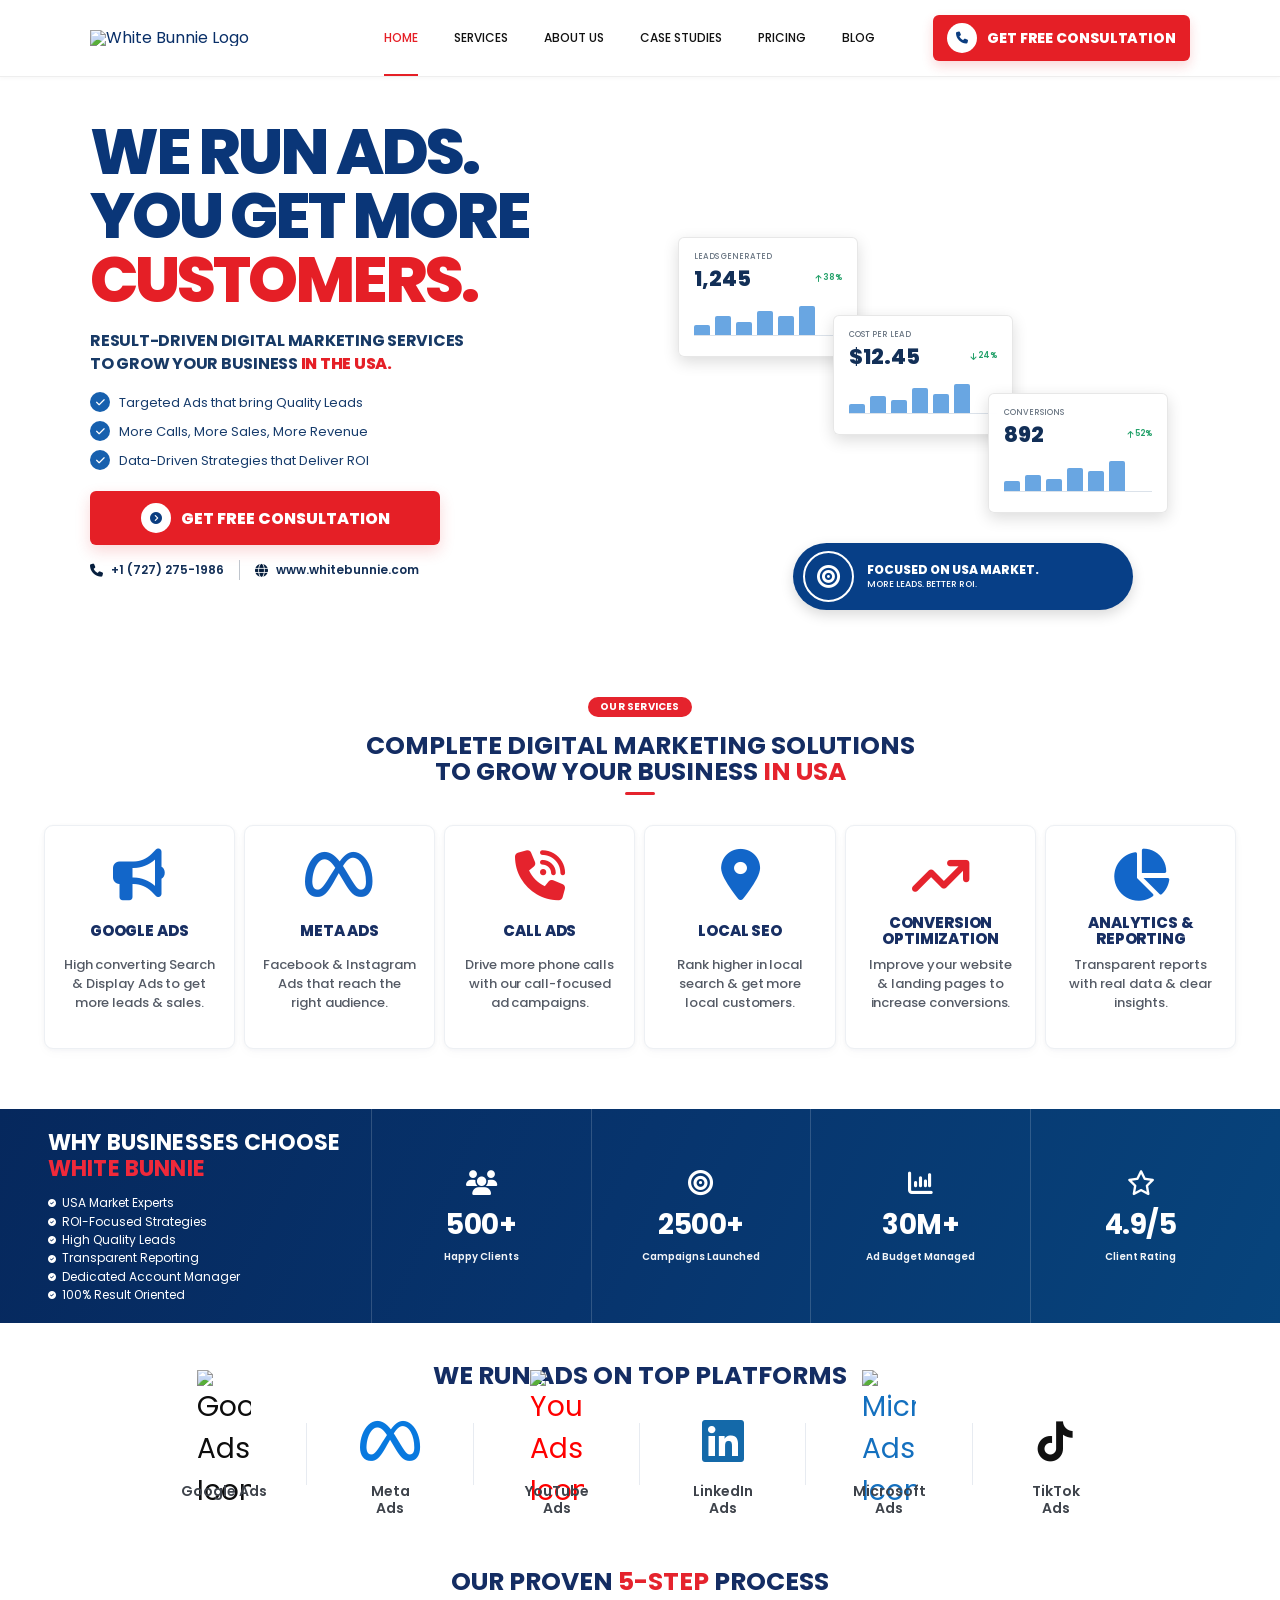
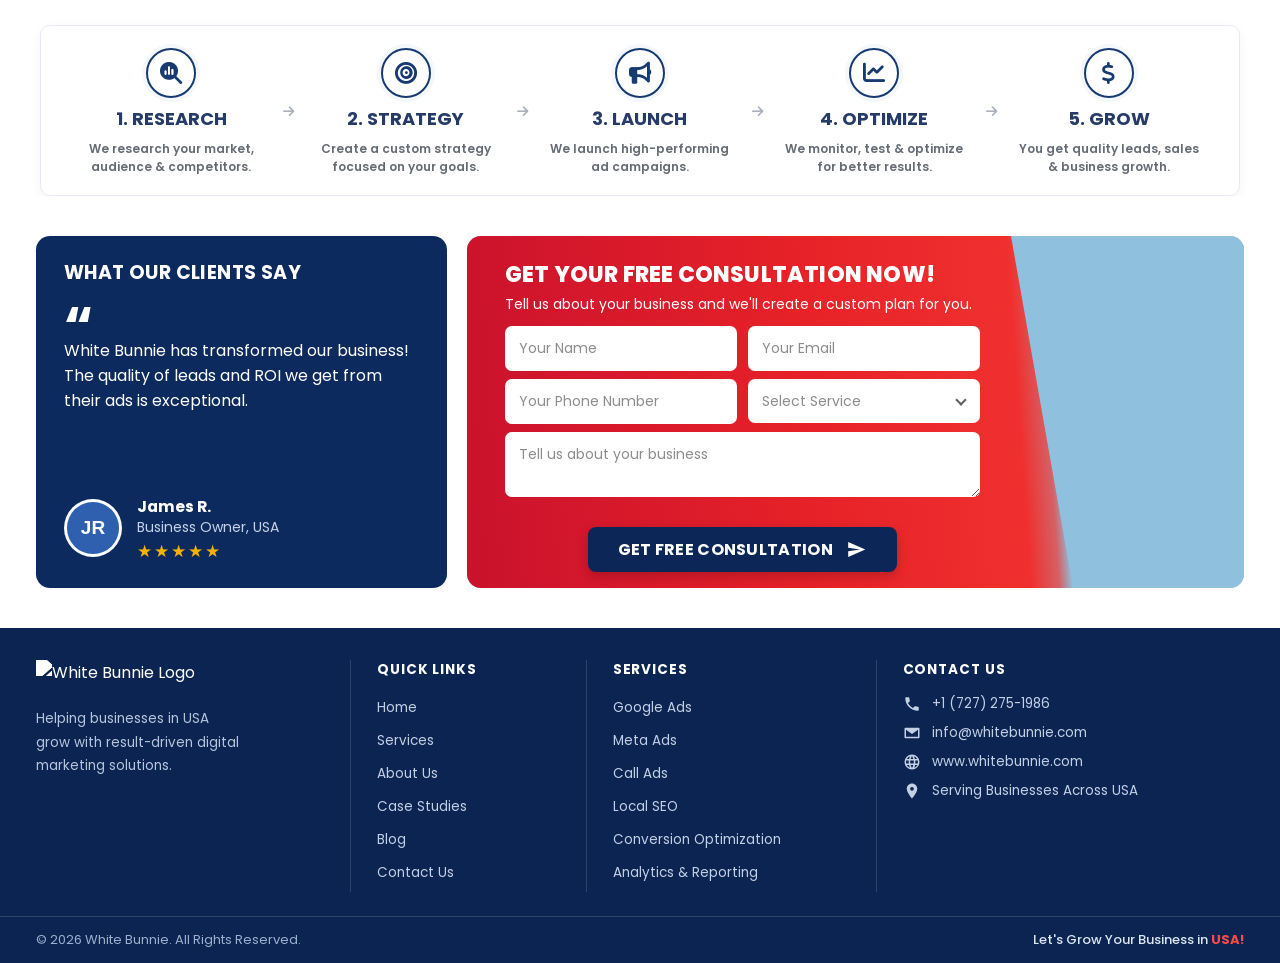
==== commit cb3b7083: "update logo and all" ====
--- a/landingpage.html
+++ b/landingpage.html
@@ -14,97 +14,144 @@
 
 
 <style>
-:root{
-  --navy:#0D2A5E;
-  --navy-footer:#0B2452;
-  --navy-btn:#0C2757;
-  --gold:#F5B301;
-  --f-link:#C3D0E4;
-  --divider:rgba(255,255,255,.14);
-  --radius:14px;
-}
- 
-*{margin:0;padding:0;box-sizing:border-box;}
- 
-body{
-  font-family:'Poppins',Arial,Helvetica,sans-serif;
-  background:#FFFFFF;
-  color:#0D0D0D;
-  -webkit-font-smoothing:antialiased;
-}
- 
-.wrap{max-width:1300px;margin:0 auto;padding:0 36px;}
- 
-/* ================= TOP ================= */
-.top{
-  display:grid;
-  grid-template-columns:34% 1fr;
-  gap:20px;
-  padding:40px 0;
-  align-items:stretch;
-}
- 
-/* ---------- Testimonial ---------- */
-.testimonial{
-  background:var(--navy);
-  border-radius:var(--radius);
-  padding:26px 28px 28px;
-  color:#fff;
-  display:flex;
-  flex-direction:column;
-  min-height:308px;
-}
-.testimonial h2{
-  font-size:19px;
-  font-weight:700;
-  letter-spacing:.4px;
-  line-height:1.2;
-  margin-bottom:14px;
-}
-.quote-mark{
-  display:block;
-  font-size:54px;
-  font-weight:700;
-  line-height:1;
-  height:30px;
-  color:#fff;
-  margin-bottom:10px;
-}
-.t-stage{position:relative;flex:1;}
-.t-slide{
-  position:absolute;
-  inset:0;
-  display:flex;
-  flex-direction:column;
-  opacity:0;
-  visibility:hidden;
-  transform:translateY(10px);
-  transition:opacity .55s ease, transform .55s ease, visibility .55s;
-}
-.t-slide.is-active{opacity:1;visibility:visible;transform:translateY(0);}
- 
-.t-text{font-size:16px;font-weight:400;line-height:1.55;color:#fff;}
-.t-person{
-  display:flex;
-  align-items:center;
-  gap:15px;
-  margin-top:auto;
-  padding-top:14px;
-}
-.t-avatar{
-  width:58px;height:58px;
-  border-radius:50%;
-  object-fit:cover;
-  border:3px solid rgba(255,255,255,.92);
-  flex:none;
-  background:#dbe3f0;
-}
-.t-name{font-size:15.5px;font-weight:700;line-height:1.3;}
-.t-role{font-size:14px;font-weight:400;color:#C6D2E6;line-height:1.4;margin-top:1px;}
-.t-stars{margin-top:5px;color:var(--gold);font-size:17px;letter-spacing:2px;line-height:1;}
- 
-/* ---------- Form card ---------- */
-/* .formcard{
+    :root {
+        --navy: #0D2A5E;
+        --navy-footer: #0B2452;
+        --navy-btn: #0C2757;
+        --gold: #F5B301;
+        --f-link: #C3D0E4;
+        --divider: rgba(255, 255, 255, .14);
+        --radius: 14px;
+    }
+
+    * {
+        margin: 0;
+        padding: 0;
+        box-sizing: border-box;
+    }
+
+    body {
+        font-family: 'Poppins', Arial, Helvetica, sans-serif;
+        background: #FFFFFF;
+        color: #0D0D0D;
+        -webkit-font-smoothing: antialiased;
+    }
+
+    .wrap {
+        max-width: 1300px;
+        margin: 0 auto;
+        padding: 0 36px;
+    }
+
+    /* ================= TOP ================= */
+    .top {
+        display: grid;
+        grid-template-columns: 34% 1fr;
+        gap: 20px;
+        padding: 40px 0;
+        align-items: stretch;
+    }
+
+    /* ---------- Testimonial ---------- */
+    .testimonial {
+        background: var(--navy);
+        border-radius: var(--radius);
+        padding: 26px 28px 28px;
+        color: #fff;
+        display: flex;
+        flex-direction: column;
+        min-height: 308px;
+    }
+
+    .testimonial h2 {
+        font-size: 19px;
+        font-weight: 700;
+        letter-spacing: .4px;
+        line-height: 1.2;
+        margin-bottom: 14px;
+    }
+
+    .quote-mark {
+        display: block;
+        font-size: 54px;
+        font-weight: 700;
+        line-height: 1;
+        height: 30px;
+        color: #fff;
+        margin-bottom: 10px;
+    }
+
+    .t-stage {
+        position: relative;
+        flex: 1;
+    }
+
+    .t-slide {
+        position: absolute;
+        inset: 0;
+        display: flex;
+        flex-direction: column;
+        opacity: 0;
+        visibility: hidden;
+        transform: translateY(10px);
+        transition: opacity .55s ease, transform .55s ease, visibility .55s;
+    }
+
+    .t-slide.is-active {
+        opacity: 1;
+        visibility: visible;
+        transform: translateY(0);
+    }
+
+    .t-text {
+        font-size: 16px;
+        font-weight: 400;
+        line-height: 1.55;
+        color: #fff;
+    }
+
+    .t-person {
+        display: flex;
+        align-items: center;
+        gap: 15px;
+        margin-top: auto;
+        padding-top: 14px;
+    }
+
+    .t-avatar {
+        width: 58px;
+        height: 58px;
+        border-radius: 50%;
+        object-fit: cover;
+        border: 3px solid rgba(255, 255, 255, .92);
+        flex: none;
+        background: #dbe3f0;
+    }
+
+    .t-name {
+        font-size: 15.5px;
+        font-weight: 700;
+        line-height: 1.3;
+    }
+
+    .t-role {
+        font-size: 14px;
+        font-weight: 400;
+        color: #C6D2E6;
+        line-height: 1.4;
+        margin-top: 1px;
+    }
+
+    .t-stars {
+        margin-top: 5px;
+        color: var(--gold);
+        font-size: 17px;
+        letter-spacing: 2px;
+        line-height: 1;
+    }
+
+    /* ---------- Form card ---------- */
+    /* .formcard{
   position:relative;
   border-radius:var(--radius);
   overflow:hidden;
@@ -114,191 +161,429 @@
   background-size:cover;
   background-position:68% center;
 } */
- 
-
-.formcard{
-  position:relative;
-  border-radius:var(--radius);
-  overflow:hidden;
-  min-height:308px;
-  background-color:#8FC0DE;        /* sky, shows if photo fails */
-}
-.formcard::after{
-  content:"";
-  position:absolute;
-  top:0; right:0; bottom:0;
-  width:30%;                        /* matches the area past the red panel */
-  background-color:#8FC0DE;
-  background-image:url("https://images.unsplash.com/photo-1430233831405-b0d673c05300?fm=jpg&q=85&w=400&h=850&fit=crop");
-  background-size:cover;
-  background-position:center center;
-  background-repeat:no-repeat;
-  z-index:0;                        /* red-panel is z-index 1, form is 2 */
-}
-
-.red-panel {
-    position: absolute;
-    top: -4px;
-    bottom: -4px;
-    left: -80px;
-    right: 26%;
-    background: linear-gradient(96deg, #C10F2B 0%, #D4172C 30%, #E62128 62%, #F0302F 94%, rgba(242, 56, 50, .7) 98%, rgba(242, 56, 50, 0) 100%);
-    transform: skewX(10deg);
-    z-index: 1;
-}
-
-
-
-.fc-inner{
-  position:relative;
-  z-index:2;
-  padding:26px 0 16px 38px;
-  width:66%;
-  min-width:0;
-  color:#fff;
-}
-.fc-inner h2{
-  font-size:clamp(16px,1.72vw,22px);
-  font-weight:800;
-  letter-spacing:.2px;
-  line-height:1.2;
-  margin-bottom:6px;
-}
-.fc-inner .sub{
-  font-size:14px;
-  font-weight:400;
-  color:#fff;
-  line-height:1.4;
-  margin-bottom:12px;
-}
- 
-.grid2{display:grid;grid-template-columns:1fr 1fr;gap:8px 11px;}
-.field{position:relative;}
-.field.full{grid-column:1 / -1;}
- 
-input,select,textarea{
-  width:100%;
-  font-family:inherit;
-  font-size:14px;
-  font-weight:400;
-  color:#2f2f2f;
-  background:#fff;
-  border:none;
-  border-radius:7px;
-  padding:12px 14px;
-  outline:none;
-  display:block;
-}
-input::placeholder,textarea::placeholder{color:#8C8C8C;}
-textarea{min-height:58px;resize:vertical;line-height:1.45;}
-select{color:#8C8C8C;appearance:none;-webkit-appearance:none;cursor:pointer;padding-right:36px;}
-select.has-value{color:#2f2f2f;}
-.field.select::after{
-  content:"";
-  position:absolute;
-  right:15px;top:50%;
-  width:8px;height:8px;
-  border-right:2px solid #5f5f5f;
-  border-bottom:2px solid #5f5f5f;
-  transform:translateY(-75%) rotate(45deg);
-  pointer-events:none;
-}
-input:focus,select:focus,textarea:focus{box-shadow:0 0 0 3px rgba(255,255,255,.45);}
- 
-.btn-row{display:flex;justify-content:center;margin-top:10px;}
-.submit{
-  background:var(--navy-btn);
-  margin-top: 20px;
-  color:#fff;
-  font-family:inherit;
-  font-size:16px;
-  font-weight:700;
-  letter-spacing:.3px;
-  border:none;
-  border-radius:8px;
-  padding:10px 30px;
-  cursor:pointer;
-  display:inline-flex;
-  align-items:center;
-  gap:13px;
-  box-shadow:0 4px 12px rgba(0,0,0,.2);
-  transition:transform .16s ease,box-shadow .16s ease,background .16s ease;
-}
-.submit:hover{transform:translateY(-2px);box-shadow:0 8px 18px rgba(0,0,0,.28);}
-.submit:active{transform:translateY(0);}
-.submit svg{width:21px;height:21px;fill:#fff;flex:none;}
- 
-/* ================= FOOTER ================= */
-footer{background:var(--navy-footer);color:var(--f-link);}
-.f-main{
-  max-width:1300px;
-  margin:0 auto;
-  padding:32px 36px 24px;
-  display:grid;
-  grid-template-columns:26% 19.5% 24% 30.5%;
-}
-.f-col{padding-left:26px;border-left:1px solid var(--divider);}
-.f-col:first-child{padding-left:0;border-left:none;}
- 
-.logo{display:flex;align-items:center;gap:10px;margin-bottom:13px;}
-.logo svg{display:block;flex:none;}
-.logo-txt .l1{font-size:24px;font-weight:800;color:#fff;letter-spacing:.4px;line-height:1;display:block;}
-.logo-txt .l2{font-size:9px;font-weight:600;color:#93A9CE;letter-spacing:2.4px;margin-top:4px;display:block;}
-.brand-p{font-size:13.5px;line-height:1.75;color:#B7C5DC;max-width:205px;font-weight:400;}
- 
-.f-col h3{font-size:13.5px;font-weight:700;color:#fff;letter-spacing:.9px;text-transform:uppercase;margin-bottom:14px;}
-.f-col ul{list-style:none;}
-.f-col li{margin-bottom:8px;}
-.f-col a{color:var(--f-link);text-decoration:none;font-size:13.5px;font-weight:400;transition:color .15s ease;}
-.f-col a:hover{color:#fff;}
- 
-.contact{position:relative;}
-.c-row{display:flex;align-items:center;gap:11px;margin-bottom:9px;}
-.c-row span{font-size:13.5px;color:var(--f-link);}
-.c-ico{width:18px;height:18px;flex:none;color:#8FA6CF;}
-.c-ico svg{width:18px;height:18px;fill:currentColor;display:block;}
-.usa-map{position:absolute;right:0;top:42px;width:118px;}
-.usa-map svg{width:100%;height:auto;display:block;}
- 
-.f-bar{border-top:1px solid var(--divider);}
-.f-bar .inner{
-  max-width:1300px;margin:0 auto;padding:13px 36px;
-  display:flex;justify-content:space-between;align-items:center;gap:14px;
-  font-size:13px;color:#9EAFCC;
-}
-.f-bar .tag{color:#DCE5F2;font-weight:500;}
-.f-bar .tag .usa{color:#FF4A4A;font-weight:700;}
- 
-/* ================= RESPONSIVE ================= */
-@media (max-width:1080px){
-  .fc-inner{width:72%;}
-  .red-panel{right:9%;}
-  .usa-map{width:96px;}
-}
-@media (max-width:900px){
-  .top{grid-template-columns:1fr;gap:18px;}
-  .testimonial{min-height:0;}
-  .fc-inner{width:100%;padding:26px 28px 26px;}
-  .red-panel{right:-80px;transform:none;
-    background:linear-gradient(96deg,#C10F2B,#E62128 60%,rgba(240,48,47,.93));}
-  .formcard{min-height:0;}
-  .f-main{grid-template-columns:1fr 1fr;row-gap:30px;}
-  .f-col:nth-child(3){padding-left:0;border-left:none;}
-  .usa-map{position:static;margin-top:16px;}
-}
-@media (max-width:560px){
-  .wrap{padding:0 16px;}
-  .grid2{grid-template-columns:1fr;}
-  .testimonial{padding:24px 22px;}
-  .fc-inner{padding:24px 22px 26px;}
-  .f-main{grid-template-columns:1fr;padding:30px 20px 22px;}
-  .f-col{padding-left:0;border-left:none;}
-  .f-bar .inner{flex-direction:column;text-align:center;padding:14px 20px;}
-  .submit{width:100%;justify-content:center;}
-}
-@media (prefers-reduced-motion:reduce){
-  .t-slide,.submit{transition:none;}
-}
+
+
+    .formcard {
+        position: relative;
+        border-radius: var(--radius);
+        overflow: hidden;
+        min-height: 308px;
+        background-color: #8FC0DE;
+        /* sky, shows if photo fails */
+    }
+
+    .formcard::after {
+        content: "";
+        position: absolute;
+        top: 0;
+        right: 0;
+        bottom: 0;
+        width: 30%;
+        /* matches the area past the red panel */
+        background-color: #8FC0DE;
+        background-image: url("https://images.unsplash.com/photo-1430233831405-b0d673c05300?fm=jpg&q=85&w=400&h=850&fit=crop");
+        background-size: cover;
+        background-position: center center;
+        background-repeat: no-repeat;
+        z-index: 0;
+        /* red-panel is z-index 1, form is 2 */
+    }
+
+    .red-panel {
+        position: absolute;
+        top: -4px;
+        bottom: -4px;
+        left: -80px;
+        right: 26%;
+        background: linear-gradient(96deg, #C10F2B 0%, #D4172C 30%, #E62128 62%, #F0302F 94%, rgba(242, 56, 50, .7) 98%, rgba(242, 56, 50, 0) 100%);
+        transform: skewX(10deg);
+        z-index: 1;
+    }
+
+
+
+    .fc-inner {
+        position: relative;
+        z-index: 2;
+        padding: 26px 0 16px 38px;
+        width: 66%;
+        min-width: 0;
+        color: #fff;
+    }
+
+    .fc-inner h2 {
+        font-size: clamp(16px, 1.72vw, 22px);
+        font-weight: 800;
+        letter-spacing: .2px;
+        line-height: 1.2;
+        margin-bottom: 6px;
+    }
+
+    .fc-inner .sub {
+        font-size: 14px;
+        font-weight: 400;
+        color: #fff;
+        line-height: 1.4;
+        margin-bottom: 12px;
+    }
+
+    .grid2 {
+        display: grid;
+        grid-template-columns: 1fr 1fr;
+        gap: 8px 11px;
+    }
+
+    .field {
+        position: relative;
+    }
+
+    .field.full {
+        grid-column: 1 / -1;
+    }
+
+    input,
+    select,
+    textarea {
+        width: 100%;
+        font-family: inherit;
+        font-size: 14px;
+        font-weight: 400;
+        color: #2f2f2f;
+        background: #fff;
+        border: none;
+        border-radius: 7px;
+        padding: 12px 14px;
+        outline: none;
+        display: block;
+    }
+
+    input::placeholder,
+    textarea::placeholder {
+        color: #8C8C8C;
+    }
+
+    textarea {
+        min-height: 58px;
+        resize: vertical;
+        line-height: 1.45;
+    }
+
+    select {
+        color: #8C8C8C;
+        appearance: none;
+        -webkit-appearance: none;
+        cursor: pointer;
+        padding-right: 36px;
+    }
+
+    select.has-value {
+        color: #2f2f2f;
+    }
+
+    .field.select::after {
+        content: "";
+        position: absolute;
+        right: 15px;
+        top: 50%;
+        width: 8px;
+        height: 8px;
+        border-right: 2px solid #5f5f5f;
+        border-bottom: 2px solid #5f5f5f;
+        transform: translateY(-75%) rotate(45deg);
+        pointer-events: none;
+    }
+
+    input:focus,
+    select:focus,
+    textarea:focus {
+        box-shadow: 0 0 0 3px rgba(255, 255, 255, .45);
+    }
+
+    .btn-row {
+        display: flex;
+        justify-content: center;
+        margin-top: 10px;
+    }
+
+    .submit {
+        background: var(--navy-btn);
+        margin-top: 20px;
+        color: #fff;
+        font-family: inherit;
+        font-size: 16px;
+        font-weight: 700;
+        letter-spacing: .3px;
+        border: none;
+        border-radius: 8px;
+        padding: 10px 30px;
+        cursor: pointer;
+        display: inline-flex;
+        align-items: center;
+        gap: 13px;
+        box-shadow: 0 4px 12px rgba(0, 0, 0, .2);
+        transition: transform .16s ease, box-shadow .16s ease, background .16s ease;
+    }
+
+    .submit:hover {
+        transform: translateY(-2px);
+        box-shadow: 0 8px 18px rgba(0, 0, 0, .28);
+    }
+
+    .submit:active {
+        transform: translateY(0);
+    }
+
+    .submit svg {
+        width: 21px;
+        height: 21px;
+        fill: #fff;
+        flex: none;
+    }
+
+    /* ================= FOOTER ================= */
+    footer {
+        background: var(--navy-footer);
+        color: var(--f-link);
+    }
+
+    .f-main {
+        max-width: 1300px;
+        margin: 0 auto;
+        padding: 32px 36px 24px;
+        display: grid;
+        grid-template-columns: 26% 19.5% 24% 30.5%;
+    }
+
+    .f-col {
+        padding-left: 26px;
+        border-left: 1px solid var(--divider);
+    }
+
+    .f-col:first-child {
+        padding-left: 0;
+        border-left: none;
+    }
+
+    .logo {
+        display: flex;
+        align-items: center;
+        gap: 10px;
+        margin-bottom: 1.4rem;
+    }
+
+    .logo img {
+        filter: brightness(0) invert(1);
+        width: 180px;
+    }
+
+    .brand-p {
+        font-size: 13.5px;
+        line-height: 1.75;
+        color: #B7C5DC;
+        max-width: 205px;
+        font-weight: 400;
+    }
+
+    .f-col h3 {
+        font-size: 13.5px;
+        font-weight: 700;
+        color: #fff;
+        letter-spacing: .9px;
+        text-transform: uppercase;
+        margin-bottom: 14px;
+    }
+
+    .f-col ul {
+        list-style: none;
+    }
+
+    .f-col li {
+        margin-bottom: 8px;
+    }
+
+    .f-col a {
+        color: var(--f-link);
+        text-decoration: none;
+        font-size: 13.5px;
+        font-weight: 400;
+        transition: color .15s ease;
+    }
+
+    .f-col a:hover {
+        color: #fff;
+    }
+
+    .contact {
+        position: relative;
+    }
+
+    .c-row {
+        display: flex;
+        align-items: center;
+        gap: 11px;
+        margin-bottom: 9px;
+    }
+
+    .c-row span {
+        font-size: 13.5px;
+        color: var(--f-link);
+    }
+
+    .c-ico {
+        width: 18px;
+        height: 18px;
+        flex: none;
+        color: #8FA6CF;
+    }
+
+    .c-ico svg {
+        width: 18px;
+        height: 18px;
+        fill: currentColor;
+        display: block;
+    }
+
+    .usa-map {
+        position: absolute;
+        right: 0;
+        top: 42px;
+        width: 118px;
+    }
+
+    .usa-map svg {
+        width: 100%;
+        height: auto;
+        display: block;
+    }
+
+    .f-bar {
+        border-top: 1px solid var(--divider);
+    }
+
+    .f-bar .inner {
+        max-width: 1300px;
+        margin: 0 auto;
+        padding: 13px 36px;
+        display: flex;
+        justify-content: space-between;
+        align-items: center;
+        gap: 14px;
+        font-size: 13px;
+        color: #9EAFCC;
+    }
+
+    .f-bar .tag {
+        color: #DCE5F2;
+        font-weight: 500;
+    }
+
+    .f-bar .tag .usa {
+        color: #FF4A4A;
+        font-weight: 700;
+    }
+
+    /* ================= RESPONSIVE ================= */
+    @media (max-width:1080px) {
+        .fc-inner {
+            width: 72%;
+        }
+
+        .red-panel {
+            right: 9%;
+        }
+
+        .usa-map {
+            width: 96px;
+        }
+    }
+
+    @media (max-width:900px) {
+        .top {
+            grid-template-columns: 1fr;
+            gap: 18px;
+        }
+
+        .testimonial {
+            min-height: 0;
+        }
+
+        .fc-inner {
+            width: 100%;
+            padding: 26px 28px 26px;
+        }
+
+        .red-panel {
+            right: -80px;
+            transform: none;
+            background: linear-gradient(96deg, #C10F2B, #E62128 60%, rgba(240, 48, 47, .93));
+        }
+
+        .formcard {
+            min-height: 0;
+        }
+
+        .f-main {
+            grid-template-columns: 1fr 1fr;
+            row-gap: 30px;
+        }
+
+        .f-col:nth-child(3) {
+            padding-left: 0;
+            border-left: none;
+        }
+
+        .usa-map {
+            position: static;
+            margin-top: 16px;
+        }
+    }
+
+    @media (max-width:560px) {
+        .wrap {
+            padding: 0 16px;
+        }
+
+        .grid2 {
+            grid-template-columns: 1fr;
+        }
+
+        .testimonial {
+            padding: 24px 22px;
+        }
+
+        .fc-inner {
+            padding: 24px 22px 26px;
+        }
+
+        .f-main {
+            grid-template-columns: 1fr;
+            padding: 30px 20px 22px;
+        }
+
+        .f-col {
+            padding-left: 0;
+            border-left: none;
+        }
+
+        .f-bar .inner {
+            flex-direction: column;
+            text-align: center;
+            padding: 14px 20px;
+        }
+
+        .submit {
+            width: 100%;
+            justify-content: center;
+        }
+    }
+
+    @media (prefers-reduced-motion:reduce) {
+
+        .t-slide,
+        .submit {
+            transition: none;
+        }
+    }
 </style>
 
 
@@ -334,14 +619,9 @@
             <!-- LOGO -->
             <a href="#home" class="vs-logo">
 
-                <span class="vs-logo-mark">
-                    <span class="vs-logo-v">V</span>
-                    <span class="vs-logo-s">S</span>
-                </span>
-
                 <span class="vs-logo-content">
-                    <strong>DIGI WORLD</strong>
-                    <small>GROW · CONNECT · CONVERT</small>
+                    <img src="https://whitebunnie.com/wp-content/uploads/2026/04/LOGO-Black-scaled-1.webp"
+                        alt="White Bunnie Logo" />
                 </span>
 
             </a>
@@ -382,8 +662,14 @@
 
 
             <!-- DESKTOP CTA -->
-            <a href="#contact" class="vs-nav-cta">
-                GET FREE CONSULTATION
+            <a href="tel:+17272751986" class="vs-nav-cta">
+
+                <span class="vs-hero-cta-icon">
+                    <i class="fa-solid fa-phone"></i>
+                </span>
+                <span>
+                    GET FREE CONSULTATION
+                </span>
             </a>
 
 
@@ -509,12 +795,12 @@
 
                 <!-- CTA -->
 
-                <a tel="+17272751986" class="vs-hero-cta">
+                <a href="#contact" class="vs-hero-cta">
 
                     <span class="vs-hero-cta-icon">
                         <!-- <i class="fa-solid fa-user-tie"></i> -->
-                        <!-- <i class="fa-solid fa-circle-chevron-right"></i> -->
-                        <i class="fa-solid fa-phone"></i>
+                        <i class="fa-solid fa-circle-chevron-right"></i>
+                        <!-- <i class="fa-solid fa-phone"></i> -->
                     </span>
 
                     <span>
@@ -540,11 +826,11 @@
                     <span class="vs-contact-separator"></span>
 
 
-                    <a href="https://www.vsdigiworld.com" target="_blank" rel="noopener">
+                    <a href="https://www.whitebunnie.com" target="_blank" rel="noopener">
 
                         <i class="fa-solid fa-globe"></i>
 
-                        <span>www.vsdigiworld.com</span>
+                        <span>www.whitebunnie.com</span>
 
                     </a>
 
@@ -856,7 +1142,7 @@
 
                     <div class="trust-heading">
                         WHY BUSINESSES CHOOSE
-                        <span>VS DIGITAL WORLD</span>
+                        <span>WHITE BUNNIE</span>
                     </div>
 
                     <div class="trust-points">
@@ -1216,128 +1502,138 @@
 
 
 
-<div id="contact" class="wrap">
-  <div class="top">
- 
-    <section class="testimonial">
-      <h2>WHAT OUR CLIENTS SAY</h2>
-      <span class="quote-mark" aria-hidden="true">&ldquo;</span>
-      <div class="t-stage" id="tStage" aria-live="polite"></div>
-    </section>
- 
-    <section class="formcard">
-      <div class="red-panel" aria-hidden="true"></div>
- 
-      <div class="fc-inner">
-        <h2>GET YOUR FREE CONSULTATION NOW!</h2>
-        <p class="sub">Tell us about your business and we'll create a custom plan for you.</p>
- 
-        <form id="consultForm" novalidate>
-          <div class="grid2">
-            <div class="field">
-              <input type="text" name="name" placeholder="Your Name" aria-label="Your Name" required>
+    <div id="contact" class="wrap">
+        <div class="top">
+
+            <section class="testimonial">
+                <h2>WHAT OUR CLIENTS SAY</h2>
+                <span class="quote-mark" aria-hidden="true">&ldquo;</span>
+                <div class="t-stage" id="tStage" aria-live="polite"></div>
+            </section>
+
+            <section class="formcard">
+                <div class="red-panel" aria-hidden="true"></div>
+
+                <div class="fc-inner">
+                    <h2>GET YOUR FREE CONSULTATION NOW!</h2>
+                    <p class="sub">Tell us about your business and we'll create a custom plan for you.</p>
+
+                    <form id="consultForm" novalidate>
+                        <div class="grid2">
+                            <div class="field">
+                                <input type="text" name="name" placeholder="Your Name" aria-label="Your Name" required>
+                            </div>
+                            <div class="field">
+                                <input type="email" name="email" placeholder="Your Email" aria-label="Your Email"
+                                    required>
+                            </div>
+                            <div class="field">
+                                <input type="tel" name="phone" placeholder="Your Phone Number"
+                                    aria-label="Your Phone Number" required>
+                            </div>
+                            <div class="field select">
+                                <select name="service" aria-label="Select Service" required>
+                                    <option value="" disabled selected>Select Service</option>
+                                    <option>Google Ads</option>
+                                    <option>Meta Ads</option>
+                                    <option>Call Ads</option>
+                                    <option>Local SEO</option>
+                                    <option>Conversion Optimization</option>
+                                    <option>Analytics &amp; Reporting</option>
+                                </select>
+                            </div>
+                            <div class="field full">
+                                <textarea name="message" placeholder="Tell us about your business"
+                                    aria-label="Tell us about your business"></textarea>
+                            </div>
+                        </div>
+
+                        <div class="btn-row">
+                            <button type="submit" class="submit">
+                                GET FREE CONSULTATION
+                                <svg viewBox="0 0 24 24" aria-hidden="true">
+                                    <path d="M2.5 20.5L22 12 2.5 3.5v6.6L16 12 2.5 13.9z" />
+                                </svg>
+                            </button>
+                        </div>
+                    </form>
+                </div>
+            </section>
+
+        </div>
+    </div>
+
+    <footer>
+        <div class="f-main">
+
+            <div class="f-col">
+                <div class="logo">
+                    <img src="https://whitebunnie.com/wp-content/uploads/2026/04/LOGO-Black-scaled-1.webp"
+                        alt="White Bunnie Logo" />
+                </div>
+                <p class="brand-p">Helping businesses in USA grow with result-driven digital marketing solutions.</p>
             </div>
-            <div class="field">
-              <input type="email" name="email" placeholder="Your Email" aria-label="Your Email" required>
+
+            <div class="f-col">
+                <h3>Quick Links</h3>
+                <ul>
+                    <li><a href="#">Home</a></li>
+                    <li><a href="#">Services</a></li>
+                    <li><a href="#">About Us</a></li>
+                    <li><a href="#">Case Studies</a></li>
+                    <li><a href="#">Blog</a></li>
+                    <li><a href="#">Contact Us</a></li>
+                </ul>
             </div>
-            <div class="field">
-              <input type="tel" name="phone" placeholder="Your Phone Number" aria-label="Your Phone Number" required>
+
+            <div class="f-col">
+                <h3>Services</h3>
+                <ul>
+                    <li><a href="#">Google Ads</a></li>
+                    <li><a href="#">Meta Ads</a></li>
+                    <li><a href="#">Call Ads</a></li>
+                    <li><a href="#">Local SEO</a></li>
+                    <li><a href="#">Conversion Optimization</a></li>
+                    <li><a href="#">Analytics &amp; Reporting</a></li>
+                </ul>
             </div>
-            <div class="field select">
-              <select name="service" aria-label="Select Service" required>
-                <option value="" disabled selected>Select Service</option>
-                <option>Google Ads</option>
-                <option>Meta Ads</option>
-                <option>Call Ads</option>
-                <option>Local SEO</option>
-                <option>Conversion Optimization</option>
-                <option>Analytics &amp; Reporting</option>
-              </select>
-            </div>
-            <div class="field full">
-              <textarea name="message" placeholder="Tell us about your business" aria-label="Tell us about your business"></textarea>
-            </div>
-          </div>
- 
-          <div class="btn-row">
-            <button type="submit" class="submit">
-              GET FREE CONSULTATION
-              <svg viewBox="0 0 24 24" aria-hidden="true"><path d="M2.5 20.5L22 12 2.5 3.5v6.6L16 12 2.5 13.9z"/></svg>
-            </button>
-          </div>
-        </form>
-      </div>
-    </section>
- 
-  </div>
-</div>
- 
-<footer>
-  <div class="f-main">
- 
-    <div class="f-col">
-      <div class="logo">
-        <svg width="50" height="32" viewBox="0 0 50 32" aria-label="VS">
-          <text x="1" y="25" font-family="Poppins,Arial,sans-serif" font-size="31"
-                font-weight="800" fill="#ffffff" letter-spacing="-2.4"
-                transform="skewX(-9)">VS</text>
-        </svg>
-        <span class="logo-txt">
-          <span class="l1">DIGI WORLD</span>
-          <span class="l2">GROW • CONNECT • CONVERT</span>
-        </span>
-      </div>
-      <p class="brand-p">Helping businesses in USA grow with result-driven digital marketing solutions.</p>
-    </div>
- 
-    <div class="f-col">
-      <h3>Quick Links</h3>
-      <ul>
-        <li><a href="#">Home</a></li>
-        <li><a href="#">Services</a></li>
-        <li><a href="#">About Us</a></li>
-        <li><a href="#">Case Studies</a></li>
-        <li><a href="#">Blog</a></li>
-        <li><a href="#">Contact Us</a></li>
-      </ul>
-    </div>
- 
-    <div class="f-col">
-      <h3>Services</h3>
-      <ul>
-        <li><a href="#">Google Ads</a></li>
-        <li><a href="#">Meta Ads</a></li>
-        <li><a href="#">Call Ads</a></li>
-        <li><a href="#">Local SEO</a></li>
-        <li><a href="#">Conversion Optimization</a></li>
-        <li><a href="#">Analytics &amp; Reporting</a></li>
-      </ul>
-    </div>
- 
-    <div class="f-col contact">
-      <h3>Contact Us</h3>
- 
-      <div class="c-row">
-        <span class="c-ico"><svg viewBox="0 0 24 24"><path d="M6.6 10.8c1.4 2.8 3.8 5.2 6.6 6.6l2.2-2.2c.3-.3.7-.4 1-.2 1.1.4 2.3.6 3.6.6.6 0 1 .4 1 1V20c0 .6-.4 1-1 1C10.6 21 3 13.4 3 4c0-.6.4-1 1-1h3.5c.6 0 1 .4 1 1 0 1.2.2 2.4.6 3.6.1.4 0 .8-.2 1l-2.3 2.2z"/></svg></span>
-        <span>+1 (727) 275-1986</span>
-      </div>
- 
-      <div class="c-row">
-        <span class="c-ico"><svg viewBox="0 0 24 24"><path d="M3 5h18c.6 0 1 .4 1 1v12c0 .6-.4 1-1 1H3c-.6 0-1-.4-1-1V6c0-.6.4-1 1-1zm1 2.6V17h16V7.6l-8 5.6-8-5.6z"/></svg></span>
-        <span>info@vsdigiworld.com</span>
-      </div>
- 
-      <div class="c-row">
-        <span class="c-ico"><svg viewBox="0 0 24 24"><path d="M12 2a10 10 0 100 20 10 10 0 000-20zm6.9 6h-3a15.7 15.7 0 00-1.4-3.6A8 8 0 0118.9 8zM12 4c.8 1.2 1.4 2.5 1.8 4h-3.6c.4-1.5 1-2.8 1.8-4zM4.3 14a7.9 7.9 0 010-4h3.4a17.6 17.6 0 000 4H4.3zm.8 2h3c.3 1.3.8 2.5 1.4 3.6A8 8 0 015.1 16zM8.1 8h-3a8 8 0 014.4-3.6A15.7 15.7 0 008.1 8zM12 20c-.8-1.2-1.4-2.5-1.8-4h3.6c-.4 1.5-1 2.8-1.8 4zm2.3-6H9.7a15.4 15.4 0 010-4h4.6a15.4 15.4 0 010 4zm.6 5.6c.6-1.1 1.1-2.3 1.4-3.6h3a8 8 0 01-4.4 3.6zm1.4-5.6a17.6 17.6 0 000-4h3.4a7.9 7.9 0 010 4h-3.4z"/></svg></span>
-        <span>www.vsdigiworld.com</span>
-      </div>
- 
-      <div class="c-row">
-        <span class="c-ico"><svg viewBox="0 0 24 24"><path d="M12 2C8.1 2 5 5.1 5 9c0 5.2 7 13 7 13s7-7.8 7-13c0-3.9-3.1-7-7-7zm0 9.5A2.5 2.5 0 1112 6.5a2.5 2.5 0 010 5z"/></svg></span>
-        <span>Serving Businesses Across USA</span>
-      </div>
- 
-      <!-- <div class="usa-map" aria-label="Serving the USA">
+
+            <div class="f-col contact">
+                <h3>Contact Us</h3>
+
+                <div class="c-row">
+                    <span class="c-ico"><svg viewBox="0 0 24 24">
+                            <path
+                                d="M6.6 10.8c1.4 2.8 3.8 5.2 6.6 6.6l2.2-2.2c.3-.3.7-.4 1-.2 1.1.4 2.3.6 3.6.6.6 0 1 .4 1 1V20c0 .6-.4 1-1 1C10.6 21 3 13.4 3 4c0-.6.4-1 1-1h3.5c.6 0 1 .4 1 1 0 1.2.2 2.4.6 3.6.1.4 0 .8-.2 1l-2.3 2.2z" />
+                        </svg></span>
+                    <span>+1 (727) 275-1986</span>
+                </div>
+
+                <div class="c-row">
+                    <span class="c-ico"><svg viewBox="0 0 24 24">
+                            <path
+                                d="M3 5h18c.6 0 1 .4 1 1v12c0 .6-.4 1-1 1H3c-.6 0-1-.4-1-1V6c0-.6.4-1 1-1zm1 2.6V17h16V7.6l-8 5.6-8-5.6z" />
+                        </svg></span>
+                    <span>info@whitebunnie.com</span>
+                </div>
+
+                <div class="c-row">
+                    <span class="c-ico"><svg viewBox="0 0 24 24">
+                            <path
+                                d="M12 2a10 10 0 100 20 10 10 0 000-20zm6.9 6h-3a15.7 15.7 0 00-1.4-3.6A8 8 0 0118.9 8zM12 4c.8 1.2 1.4 2.5 1.8 4h-3.6c.4-1.5 1-2.8 1.8-4zM4.3 14a7.9 7.9 0 010-4h3.4a17.6 17.6 0 000 4H4.3zm.8 2h3c.3 1.3.8 2.5 1.4 3.6A8 8 0 015.1 16zM8.1 8h-3a8 8 0 014.4-3.6A15.7 15.7 0 008.1 8zM12 20c-.8-1.2-1.4-2.5-1.8-4h3.6c-.4 1.5-1 2.8-1.8 4zm2.3-6H9.7a15.4 15.4 0 010-4h4.6a15.4 15.4 0 010 4zm.6 5.6c.6-1.1 1.1-2.3 1.4-3.6h3a8 8 0 01-4.4 3.6zm1.4-5.6a17.6 17.6 0 000-4h3.4a7.9 7.9 0 010 4h-3.4z" />
+                        </svg></span>
+                    <span>www.whitebunnie.com</span>
+                </div>
+
+                <div class="c-row">
+                    <span class="c-ico"><svg viewBox="0 0 24 24">
+                            <path
+                                d="M12 2C8.1 2 5 5.1 5 9c0 5.2 7 13 7 13s7-7.8 7-13c0-3.9-3.1-7-7-7zm0 9.5A2.5 2.5 0 1112 6.5a2.5 2.5 0 010 5z" />
+                        </svg></span>
+                    <span>Serving Businesses Across USA</span>
+                </div>
+
+                <!-- <div class="usa-map" aria-label="Serving the USA">
         <svg viewBox="0 0 175 100" xmlns="http://www.w3.org/2000/svg">
           <defs>
             <clipPath id="usaShape">
@@ -1365,126 +1661,126 @@
           </g>
         </svg>
       </div> -->
-    </div>
-  </div>
- 
-  <div class="f-bar">
-    <div class="inner">
-      <span>&copy; 2025 VS Digi World. All Rights Reserved.</span>
-      <span class="tag">Let's Grow Your Business in <span class="usa">USA!</span></span>
-    </div>
-  </div>
-</footer>
- 
-<script>
-const TESTIMONIALS = [
-  {
-    text:"VS Digi World has transformed our business! The quality of leads and ROI we get from their ads is exceptional.",
-    name:"James R.", role:"Business Owner, USA", stars:5,
-    img:"https://images.unsplash.com/photo-1651684215020-f7a5b6610f23?fm=jpg&q=80&w=200&h=200&fit=crop&crop=faces",
-    initials:"JR", color:"#2F5FAF"
-  },
-  {
-    text:"Their team took our Google Ads to a whole new level. We doubled our booked calls in just two months.",
-    name:"Sophia M.", role:"Marketing Head, USA", stars:5,
-    img:"https://images.unsplash.com/photo-1494790108377-be9c29b29330?fm=jpg&q=80&w=200&h=200&fit=crop&crop=faces",
-    initials:"SM", color:"#B03A48"
-  },
-  {
-    text:"Professional, responsive and truly data-driven. Our cost per lead dropped while conversions kept climbing.",
-    name:"Daniel K.", role:"Founder, USA", stars:5,
-    img:"https://images.unsplash.com/photo-1507003211169-0a1dd7228f2d?fm=jpg&q=80&w=200&h=200&fit=crop&crop=faces",
-    initials:"DK", color:"#2E7D66"
-  },
-  {
-    text:"Best marketing decision we made this year. The custom plan they built fits our market perfectly.",
-    name:"Olivia T.", role:"CEO, USA", stars:5,
-    img:"https://images.unsplash.com/photo-1438761681033-6461ffad8d80?fm=jpg&q=80&w=200&h=200&fit=crop&crop=faces",
-    initials:"OT", color:"#7A4BA8"
-  }
-];
- 
-function fallbackAvatar(initials,color){
-  var svg = '<svg xmlns="http://www.w3.org/2000/svg" width="120" height="120">'+
-    '<rect width="120" height="120" fill="'+color+'"/>'+
-    '<text x="50%" y="50%" dy="2" dominant-baseline="middle" text-anchor="middle" '+
-    'font-family="Poppins,Arial" font-size="44" font-weight="700" fill="#fff">'+initials+'</text></svg>';
-  return 'data:image/svg+xml;utf8,'+encodeURIComponent(svg);
-}
- 
-var stage = document.getElementById('tStage');
- 
-TESTIMONIALS.forEach(function(t,i){
-  var el = document.createElement('div');
-  el.className = 't-slide' + (i===0 ? ' is-active' : '');
- 
-  var p = document.createElement('p');
-  p.className = 't-text';
-  p.textContent = t.text;
- 
-  var person = document.createElement('div');
-  person.className = 't-person';
- 
-  var img = document.createElement('img');
-  img.className = 't-avatar';
-  img.src = t.img;
-  img.alt = t.name;
-  img.loading = 'lazy';
-  img.onerror = function(){ this.onerror = null; this.src = fallbackAvatar(t.initials, t.color); };
- 
-  var meta = document.createElement('div');
-  meta.innerHTML = '<div class="t-name"></div><div class="t-role"></div>'+
-                   '<div class="t-stars">' + '★'.repeat(t.stars) + '</div>';
-  meta.querySelector('.t-name').textContent = t.name;
-  meta.querySelector('.t-role').textContent = t.role;
- 
-  person.appendChild(img);
-  person.appendChild(meta);
-  el.appendChild(p);
-  el.appendChild(person);
-  stage.appendChild(el);
-});
- 
-var slides = stage.querySelectorAll('.t-slide');
-var current = 0, timer = null;
- 
-function startRotation(){
-  if(slides.length < 2 || timer) return;
-  timer = setInterval(function(){
-    slides[current].classList.remove('is-active');
-    current = (current + 1) % slides.length;
-    slides[current].classList.add('is-active');
-  }, 6000);
-}
-function stopRotation(){ clearInterval(timer); timer = null; }
- 
-startRotation();
-stage.addEventListener('mouseenter', stopRotation);
-stage.addEventListener('mouseleave', startRotation);
-document.addEventListener('visibilitychange', function(){
-  document.hidden ? stopRotation() : startRotation();
-});
- 
-var service = document.querySelector('select[name="service"]');
-service.addEventListener('change', function(){
-  service.classList.toggle('has-value', !!service.value);
-});
- 
-document.getElementById('consultForm').addEventListener('submit', function(e){
-  e.preventDefault();
-  var btn = this.querySelector('.submit');
-  var html = btn.innerHTML;
-  var form = this;
-  btn.innerHTML = "Thanks! We'll be in touch \u2713";
-  btn.style.background = '#1E7A4C';
-  setTimeout(function(){
-    btn.innerHTML = html;
-    btn.style.background = '';
-    form.reset();
-    service.classList.remove('has-value');
-  }, 2600);
-});
-</script>
+            </div>
+        </div>
+
+        <div class="f-bar">
+            <div class="inner">
+                <span>&copy; 2026 White Bunnie. All Rights Reserved.</span>
+                <span class="tag">Let's Grow Your Business in <span class="usa">USA!</span></span>
+            </div>
+        </div>
+    </footer>
+
+    <script>
+        const TESTIMONIALS = [
+            {
+                text: "White Bunnie has transformed our business! The quality of leads and ROI we get from their ads is exceptional.",
+                name: "James R.", role: "Business Owner, USA", stars: 5,
+                img: "https://images.unsplash.com/photo-1651684215020-f7a5b6610f23?fm=jpg&q=80&w=200&h=200&fit=crop&crop=faces",
+                initials: "JR", color: "#2F5FAF"
+            },
+            {
+                text: "Their team took our Google Ads to a whole new level. We doubled our booked calls in just two months.",
+                name: "Sophia M.", role: "Marketing Head, USA", stars: 5,
+                img: "https://images.unsplash.com/photo-1494790108377-be9c29b29330?fm=jpg&q=80&w=200&h=200&fit=crop&crop=faces",
+                initials: "SM", color: "#B03A48"
+            },
+            {
+                text: "Professional, responsive and truly data-driven. Our cost per lead dropped while conversions kept climbing.",
+                name: "Daniel K.", role: "Founder, USA", stars: 5,
+                img: "https://images.unsplash.com/photo-1507003211169-0a1dd7228f2d?fm=jpg&q=80&w=200&h=200&fit=crop&crop=faces",
+                initials: "DK", color: "#2E7D66"
+            },
+            {
+                text: "Best marketing decision we made this year. The custom plan they built fits our market perfectly.",
+                name: "Olivia T.", role: "CEO, USA", stars: 5,
+                img: "https://images.unsplash.com/photo-1438761681033-6461ffad8d80?fm=jpg&q=80&w=200&h=200&fit=crop&crop=faces",
+                initials: "OT", color: "#7A4BA8"
+            }
+        ];
+
+        function fallbackAvatar(initials, color) {
+            var svg = '<svg xmlns="http://www.w3.org/2000/svg" width="120" height="120">' +
+                '<rect width="120" height="120" fill="' + color + '"/>' +
+                '<text x="50%" y="50%" dy="2" dominant-baseline="middle" text-anchor="middle" ' +
+                'font-family="Poppins,Arial" font-size="44" font-weight="700" fill="#fff">' + initials + '</text></svg>';
+            return 'data:image/svg+xml;utf8,' + encodeURIComponent(svg);
+        }
+
+        var stage = document.getElementById('tStage');
+
+        TESTIMONIALS.forEach(function (t, i) {
+            var el = document.createElement('div');
+            el.className = 't-slide' + (i === 0 ? ' is-active' : '');
+
+            var p = document.createElement('p');
+            p.className = 't-text';
+            p.textContent = t.text;
+
+            var person = document.createElement('div');
+            person.className = 't-person';
+
+            var img = document.createElement('img');
+            img.className = 't-avatar';
+            img.src = t.img;
+            img.alt = t.name;
+            img.loading = 'lazy';
+            img.onerror = function () { this.onerror = null; this.src = fallbackAvatar(t.initials, t.color); };
+
+            var meta = document.createElement('div');
+            meta.innerHTML = '<div class="t-name"></div><div class="t-role"></div>' +
+                '<div class="t-stars">' + '★'.repeat(t.stars) + '</div>';
+            meta.querySelector('.t-name').textContent = t.name;
+            meta.querySelector('.t-role').textContent = t.role;
+
+            person.appendChild(img);
+            person.appendChild(meta);
+            el.appendChild(p);
+            el.appendChild(person);
+            stage.appendChild(el);
+        });
+
+        var slides = stage.querySelectorAll('.t-slide');
+        var current = 0, timer = null;
+
+        function startRotation() {
+            if (slides.length < 2 || timer) return;
+            timer = setInterval(function () {
+                slides[current].classList.remove('is-active');
+                current = (current + 1) % slides.length;
+                slides[current].classList.add('is-active');
+            }, 6000);
+        }
+        function stopRotation() { clearInterval(timer); timer = null; }
+
+        startRotation();
+        stage.addEventListener('mouseenter', stopRotation);
+        stage.addEventListener('mouseleave', startRotation);
+        document.addEventListener('visibilitychange', function () {
+            document.hidden ? stopRotation() : startRotation();
+        });
+
+        var service = document.querySelector('select[name="service"]');
+        service.addEventListener('change', function () {
+            service.classList.toggle('has-value', !!service.value);
+        });
+
+        document.getElementById('consultForm').addEventListener('submit', function (e) {
+            e.preventDefault();
+            var btn = this.querySelector('.submit');
+            var html = btn.innerHTML;
+            var form = this;
+            btn.innerHTML = "Thanks! We'll be in touch \u2713";
+            btn.style.background = '#1E7A4C';
+            setTimeout(function () {
+                btn.innerHTML = html;
+                btn.style.background = '';
+                form.reset();
+                service.classList.remove('has-value');
+            }, 2600);
+        });
+    </script>
 
 
 
--- a/css/landstyle.css
+++ b/css/landstyle.css
@@ -344,11 +344,15 @@
 
 .vs-nav-cta {
 
+    display: inline-flex;
+    gap: 10px;
+
     flex-shrink: 0;
 
-    width: 202px;
-
-    height: 39px;
+    /* width: 202px; 
+        height: 39px;*/
+
+    padding: 8px 14px;
 
     display: flex;
 
@@ -362,7 +366,7 @@
 
     color: #ffffff;
 
-    font-size: 11px;
+    font-size: 14px;
 
     font-weight: 800;
 
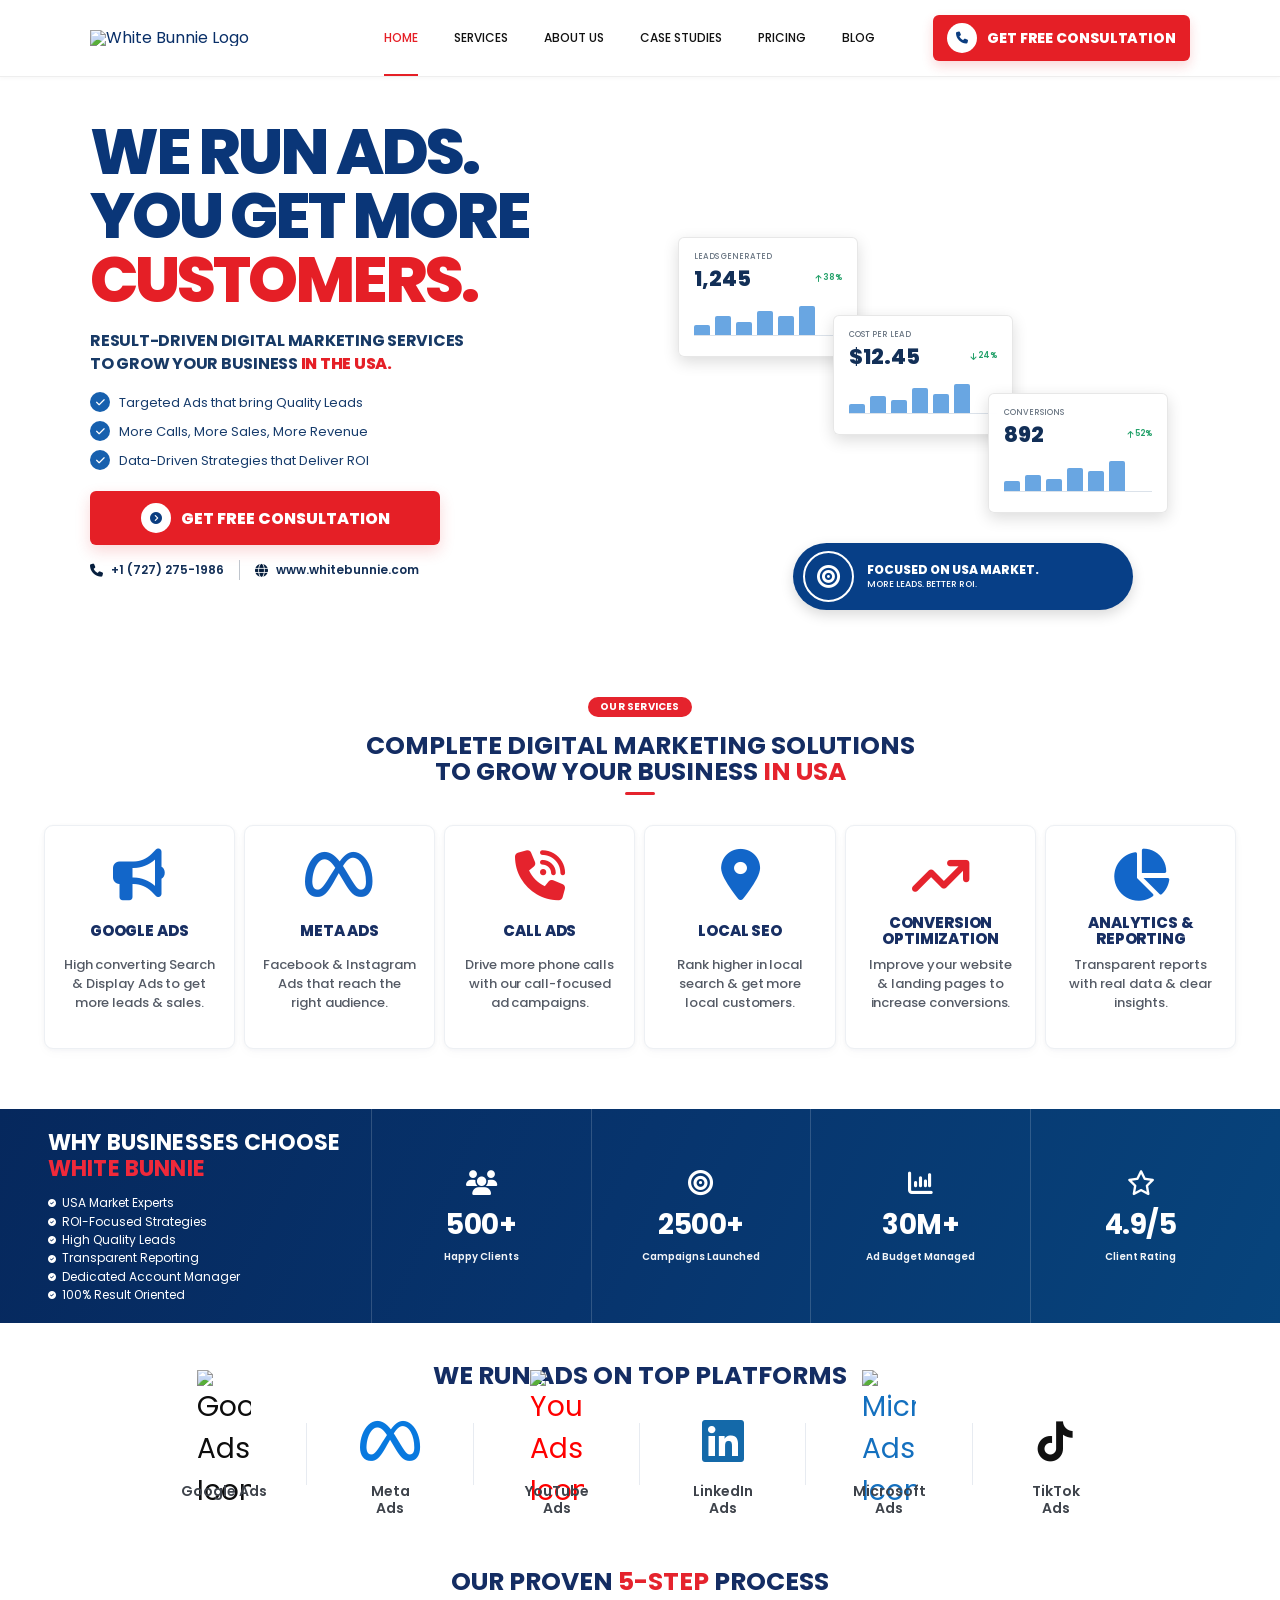
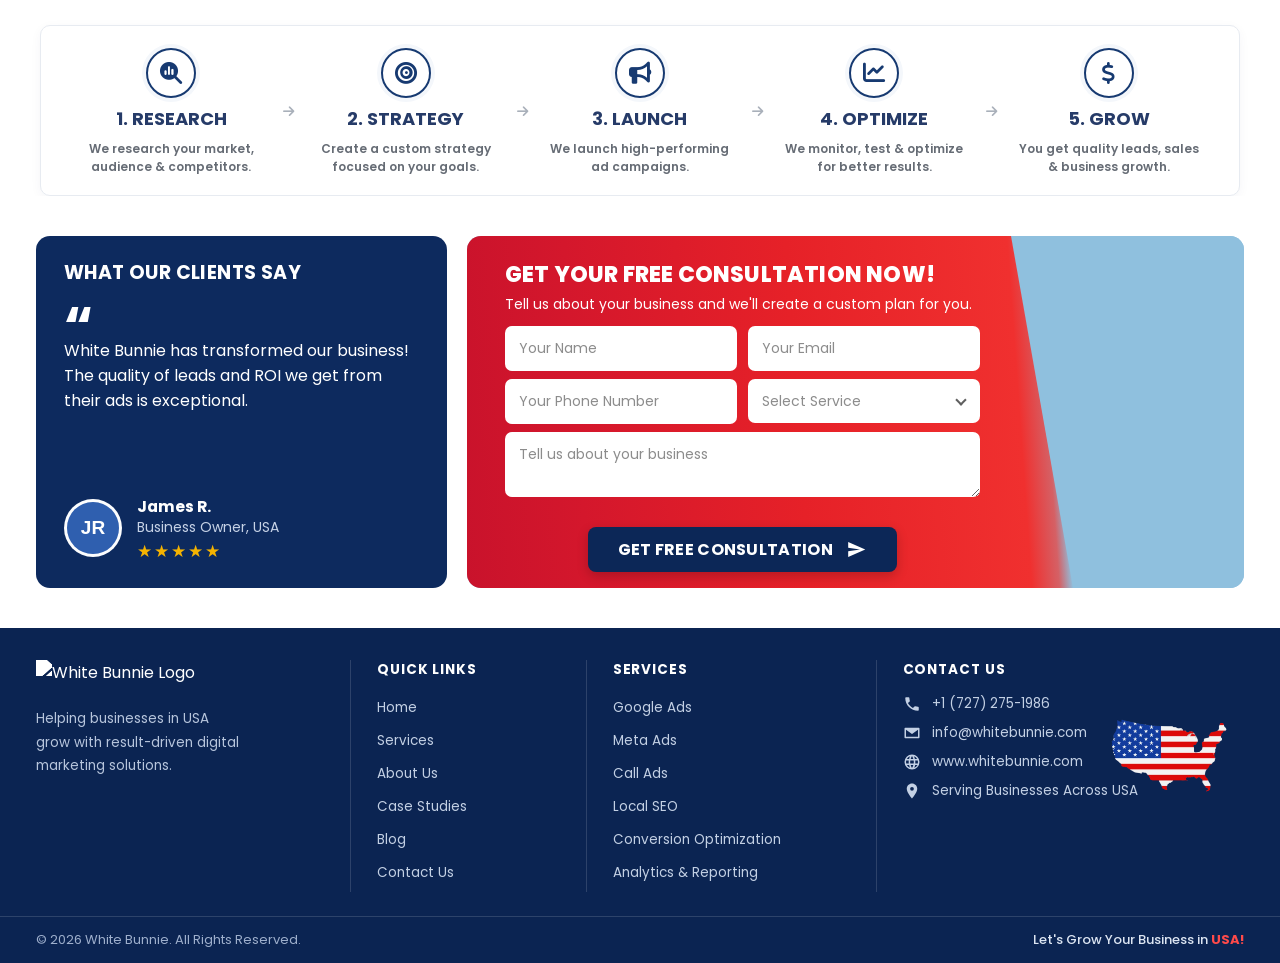
==== commit 75daa4c1: "map addded" ====
--- a/landingpage.html
+++ b/landingpage.html
@@ -447,7 +447,7 @@
         position: absolute;
         right: 0;
         top: 42px;
-        width: 118px;
+        width: 150px;
     }
 
     .usa-map svg {
@@ -1633,8 +1633,10 @@
                     <span>Serving Businesses Across USA</span>
                 </div>
 
-                <!-- <div class="usa-map" aria-label="Serving the USA">
-        <svg viewBox="0 0 175 100" xmlns="http://www.w3.org/2000/svg">
+                <div class="usa-map" aria-label="Serving the USA">
+
+                    <img src="./assets/usMap.png" alt="USA Map" />
+        <!-- <svg viewBox="0 0 175 100" xmlns="http://www.w3.org/2000/svg">
           <defs>
             <clipPath id="usaShape">
               <path d="M12,28 L40,22 L70,20 L96,20 L100,27 L110,21 L116,30 L128,26 L142,20 L151,13 L155,22 L147,32 L142,44 L147,53 L154,70 L157,89 L150,86 L144,66 L133,60 L120,64 L110,59 L103,74 L96,60 L86,55 L72,54 L58,49 L48,43 L34,46 L22,45 L14,37 Z"/>
@@ -1659,8 +1661,8 @@
               <circle cx="10" cy="44" r="2"/><circle cx="26" cy="44" r="2"/><circle cx="42" cy="44" r="2"/><circle cx="58" cy="44" r="2"/>
             </g>
           </g>
-        </svg>
-      </div> -->
+        </svg>-->
+      </div> 
             </div>
         </div>
 
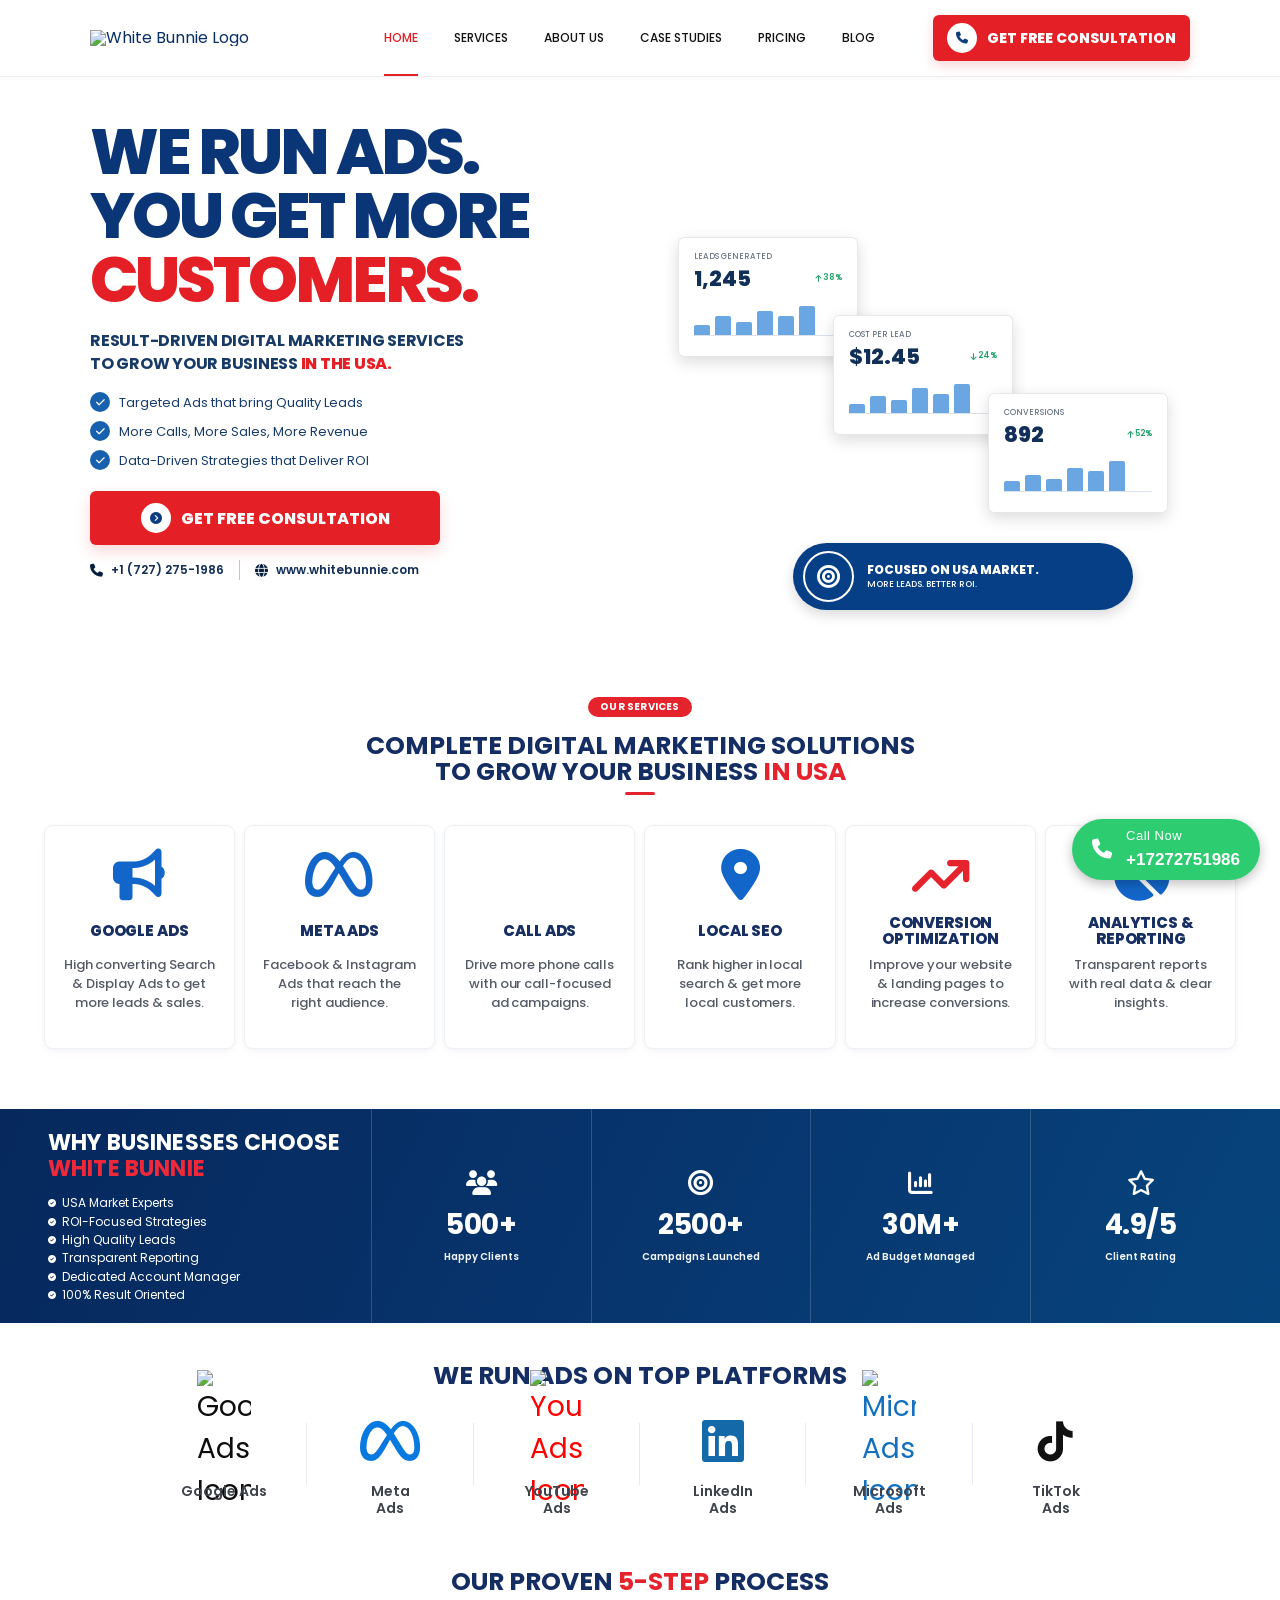
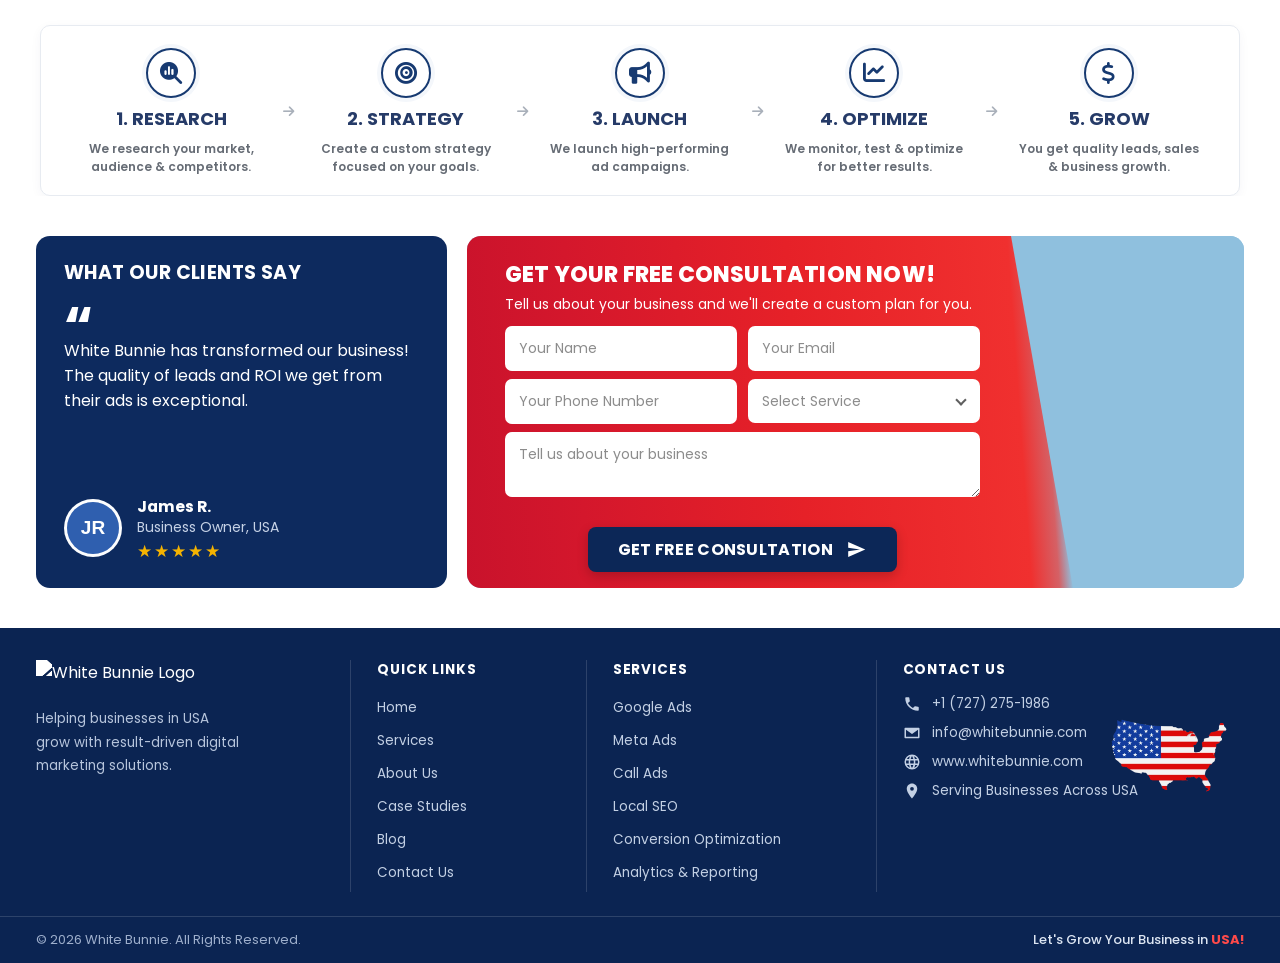
==== commit bc83b8c7: "num  addded" ====
--- a/landingpage.html
+++ b/landingpage.html
@@ -481,6 +481,70 @@
         color: #FF4A4A;
         font-weight: 700;
     }
+
+
+    
+  .call-now-btn {
+    position: fixed;
+    bottom: 20px;
+    right: 20px;
+    display: flex;
+    align-items: center;
+    gap: 14px;
+    background-color: #2ecc71;
+    color: white;
+    text-decoration: none;
+    padding: 10px 20px;
+    border-radius: 50px;
+    box-shadow: 0 4px 12px rgba(0, 0, 0, 0.25);
+    font-family: Arial, sans-serif;
+    z-index: 9999;
+    animation: pulse 2s infinite;
+    transition: transform 0.2s ease;
+  }
+
+  .call-now-btn:hover {
+    transform: scale(1.05);
+    background-color: #27ae60;
+  }
+
+  .call-icon {
+    font-size: 20px;
+  }
+
+  .call-text {
+    display: flex;
+    flex-direction: column;
+    line-height: 1.1;
+  }
+
+  .call-text span {
+    font-size: 13px;
+    letter-spacing: 0.5px;
+    margin-bottom: 8px
+  }
+
+  .call-number {
+    font-size: 17px;
+    font-weight: bold;
+  }
+
+  @keyframes pulse {
+    0% { box-shadow: 0 0 0 0 rgba(46, 204, 113, 0.5); }
+    70% { box-shadow: 0 0 0 12px rgba(46, 204, 113, 0); }
+    100% { box-shadow: 0 0 0 0 rgba(46, 204, 113, 0); }
+  }
+
+  /* Mobile adjustment */
+  @media (max-width: 480px) {
+    .call-now-btn {
+      bottom: 15px;
+      right: 15px;
+      padding: 8px 16px;
+    }
+  }
+
+
 
     /* ================= RESPONSIVE ================= */
     @media (max-width:1080px) {
@@ -1562,6 +1626,15 @@
 
         </div>
     </div>
+
+    <!-- Call Now Floating Button -->
+<a href="tel:+17272751986" class="call-now-btn">
+  <span class="call-icon"><i class="fa-solid fa-phone"></i></span>
+  <span class="call-text">
+    <span>Call Now</span>
+    <strong class="call-number">+17272751986</strong>
+  </span>
+</a>    
 
     <footer>
         <div class="f-main">
--- a/css/landstyle.css
+++ b/css/landstyle.css
@@ -1313,7 +1313,7 @@
 }
 
 .call-icon {
-  color: #e5232d;
+  color: white;
   font-size: 50px;
 }
 
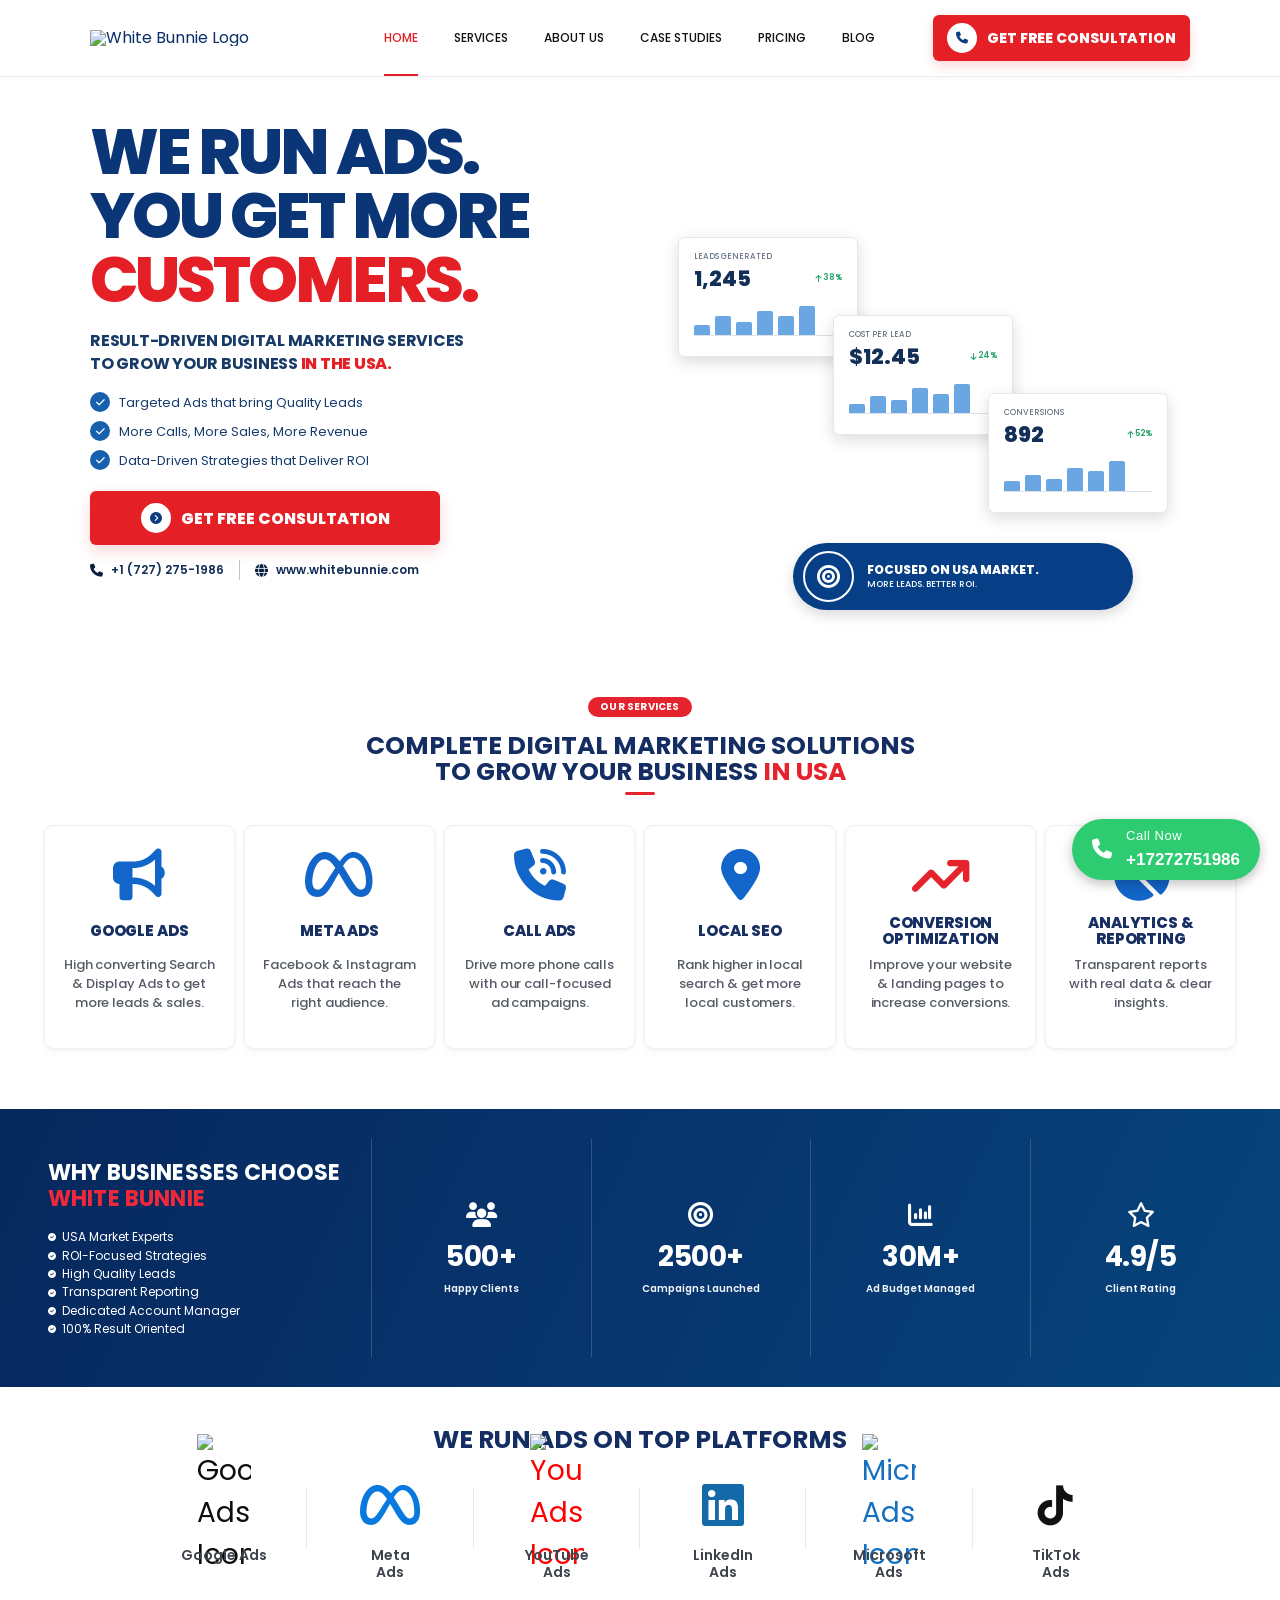
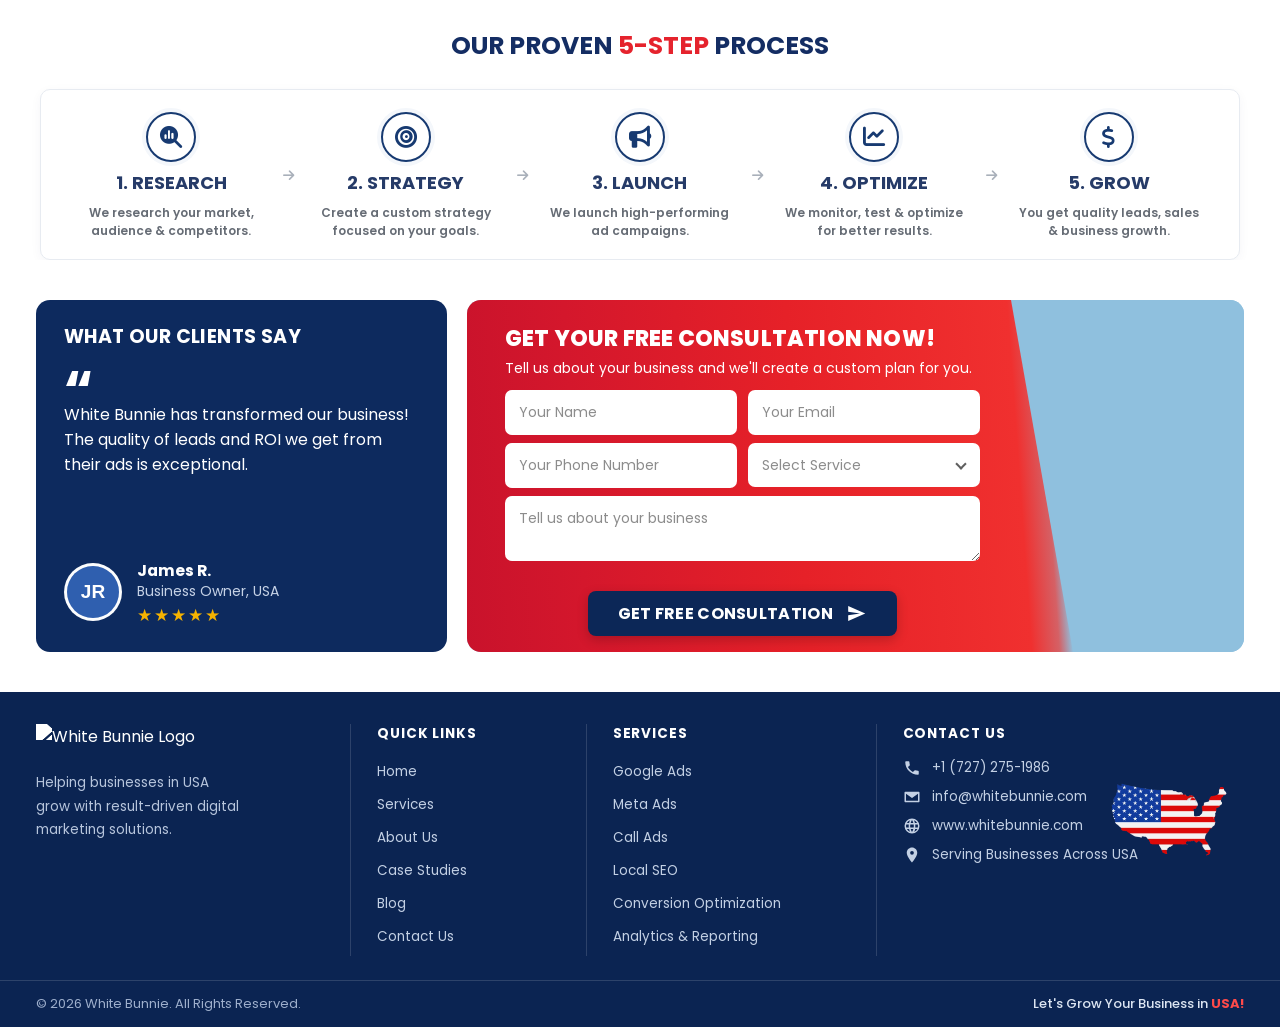
==== commit 303fcc29: "page done" ====
--- a/landingpage.html
+++ b/landingpage.html
@@ -483,66 +483,74 @@
     }
 
 
-    
-  .call-now-btn {
-    position: fixed;
-    bottom: 20px;
-    right: 20px;
-    display: flex;
-    align-items: center;
-    gap: 14px;
-    background-color: #2ecc71;
-    color: white;
-    text-decoration: none;
-    padding: 10px 20px;
-    border-radius: 50px;
-    box-shadow: 0 4px 12px rgba(0, 0, 0, 0.25);
-    font-family: Arial, sans-serif;
-    z-index: 9999;
-    animation: pulse 2s infinite;
-    transition: transform 0.2s ease;
-  }
-
-  .call-now-btn:hover {
-    transform: scale(1.05);
-    background-color: #27ae60;
-  }
-
-  .call-icon {
-    font-size: 20px;
-  }
-
-  .call-text {
-    display: flex;
-    flex-direction: column;
-    line-height: 1.1;
-  }
-
-  .call-text span {
-    font-size: 13px;
-    letter-spacing: 0.5px;
-    margin-bottom: 8px
-  }
-
-  .call-number {
-    font-size: 17px;
-    font-weight: bold;
-  }
-
-  @keyframes pulse {
-    0% { box-shadow: 0 0 0 0 rgba(46, 204, 113, 0.5); }
-    70% { box-shadow: 0 0 0 12px rgba(46, 204, 113, 0); }
-    100% { box-shadow: 0 0 0 0 rgba(46, 204, 113, 0); }
-  }
-
-  /* Mobile adjustment */
-  @media (max-width: 480px) {
+
     .call-now-btn {
-      bottom: 15px;
-      right: 15px;
-      padding: 8px 16px;
-    }
-  }
+        position: fixed;
+        bottom: 20px;
+        right: 20px;
+        display: flex;
+        align-items: center;
+        gap: 14px;
+        background-color: #2ecc71;
+        color: white;
+        text-decoration: none;
+        padding: 10px 20px;
+        border-radius: 50px;
+        box-shadow: 0 4px 12px rgba(0, 0, 0, 0.25);
+        font-family: Arial, sans-serif;
+        z-index: 9999;
+        animation: pulse 2s infinite;
+        transition: transform 0.2s ease;
+    }
+
+    .call-now-btn:hover {
+        transform: scale(1.05);
+        background-color: #27ae60;
+    }
+
+    .call-icon-float {
+        font-size: 20px;
+    }
+
+    .call-text {
+        display: flex;
+        flex-direction: column;
+        line-height: 1.1;
+    }
+
+    .call-text span {
+        font-size: 13px;
+        letter-spacing: 0.5px;
+        margin-bottom: 8px
+    }
+
+    .call-number {
+        font-size: 17px;
+        font-weight: bold;
+    }
+
+    @keyframes pulse {
+        0% {
+            box-shadow: 0 0 0 0 rgba(46, 204, 113, 0.5);
+        }
+
+        70% {
+            box-shadow: 0 0 0 12px rgba(46, 204, 113, 0);
+        }
+
+        100% {
+            box-shadow: 0 0 0 0 rgba(46, 204, 113, 0);
+        }
+    }
+
+    /* Mobile adjustment */
+    @media (max-width: 480px) {
+        .call-now-btn {
+            /* bottom: 15px; */
+            right: 15px;
+            /* padding: 8px 16px; */
+        }
+    }
 
 
 
@@ -571,6 +579,10 @@
             min-height: 0;
         }
 
+        .t-stage {
+            min-height: 140px;
+        }
+
         .fc-inner {
             width: 100%;
             padding: 26px 28px 26px;
@@ -613,6 +625,10 @@
 
         .testimonial {
             padding: 24px 22px;
+        }
+
+        .t-stage {
+            min-height: 185px;
         }
 
         .fc-inner {
@@ -1582,7 +1598,7 @@
                     <h2>GET YOUR FREE CONSULTATION NOW!</h2>
                     <p class="sub">Tell us about your business and we'll create a custom plan for you.</p>
 
-                    <form id="consultForm" novalidate>
+                    <form id="contactForm" novalidate>
                         <div class="grid2">
                             <div class="field">
                                 <input type="text" name="name" placeholder="Your Name" aria-label="Your Name" required>
@@ -1628,13 +1644,13 @@
     </div>
 
     <!-- Call Now Floating Button -->
-<a href="tel:+17272751986" class="call-now-btn">
-  <span class="call-icon"><i class="fa-solid fa-phone"></i></span>
-  <span class="call-text">
-    <span>Call Now</span>
-    <strong class="call-number">+17272751986</strong>
-  </span>
-</a>    
+    <a href="tel:+17272751986" class="call-now-btn">
+        <span class="call-icon-float"><i class="fa-solid fa-phone"></i></span>
+        <span class="call-text">
+            <span>Call Now</span>
+            <strong class="call-number">+17272751986</strong>
+        </span>
+    </a>
 
     <footer>
         <div class="f-main">
@@ -1709,7 +1725,7 @@
                 <div class="usa-map" aria-label="Serving the USA">
 
                     <img src="./assets/usMap.png" alt="USA Map" />
-        <!-- <svg viewBox="0 0 175 100" xmlns="http://www.w3.org/2000/svg">
+                    <!-- <svg viewBox="0 0 175 100" xmlns="http://www.w3.org/2000/svg">
           <defs>
             <clipPath id="usaShape">
               <path d="M12,28 L40,22 L70,20 L96,20 L100,27 L110,21 L116,30 L128,26 L142,20 L151,13 L155,22 L147,32 L142,44 L147,53 L154,70 L157,89 L150,86 L144,66 L133,60 L120,64 L110,59 L103,74 L96,60 L86,55 L72,54 L58,49 L48,43 L34,46 L22,45 L14,37 Z"/>
@@ -1735,7 +1751,7 @@
             </g>
           </g>
         </svg>-->
-      </div> 
+                </div>
             </div>
         </div>
 
@@ -1747,118 +1763,6 @@
         </div>
     </footer>
 
-    <script>
-        const TESTIMONIALS = [
-            {
-                text: "White Bunnie has transformed our business! The quality of leads and ROI we get from their ads is exceptional.",
-                name: "James R.", role: "Business Owner, USA", stars: 5,
-                img: "https://images.unsplash.com/photo-1651684215020-f7a5b6610f23?fm=jpg&q=80&w=200&h=200&fit=crop&crop=faces",
-                initials: "JR", color: "#2F5FAF"
-            },
-            {
-                text: "Their team took our Google Ads to a whole new level. We doubled our booked calls in just two months.",
-                name: "Sophia M.", role: "Marketing Head, USA", stars: 5,
-                img: "https://images.unsplash.com/photo-1494790108377-be9c29b29330?fm=jpg&q=80&w=200&h=200&fit=crop&crop=faces",
-                initials: "SM", color: "#B03A48"
-            },
-            {
-                text: "Professional, responsive and truly data-driven. Our cost per lead dropped while conversions kept climbing.",
-                name: "Daniel K.", role: "Founder, USA", stars: 5,
-                img: "https://images.unsplash.com/photo-1507003211169-0a1dd7228f2d?fm=jpg&q=80&w=200&h=200&fit=crop&crop=faces",
-                initials: "DK", color: "#2E7D66"
-            },
-            {
-                text: "Best marketing decision we made this year. The custom plan they built fits our market perfectly.",
-                name: "Olivia T.", role: "CEO, USA", stars: 5,
-                img: "https://images.unsplash.com/photo-1438761681033-6461ffad8d80?fm=jpg&q=80&w=200&h=200&fit=crop&crop=faces",
-                initials: "OT", color: "#7A4BA8"
-            }
-        ];
-
-        function fallbackAvatar(initials, color) {
-            var svg = '<svg xmlns="http://www.w3.org/2000/svg" width="120" height="120">' +
-                '<rect width="120" height="120" fill="' + color + '"/>' +
-                '<text x="50%" y="50%" dy="2" dominant-baseline="middle" text-anchor="middle" ' +
-                'font-family="Poppins,Arial" font-size="44" font-weight="700" fill="#fff">' + initials + '</text></svg>';
-            return 'data:image/svg+xml;utf8,' + encodeURIComponent(svg);
-        }
-
-        var stage = document.getElementById('tStage');
-
-        TESTIMONIALS.forEach(function (t, i) {
-            var el = document.createElement('div');
-            el.className = 't-slide' + (i === 0 ? ' is-active' : '');
-
-            var p = document.createElement('p');
-            p.className = 't-text';
-            p.textContent = t.text;
-
-            var person = document.createElement('div');
-            person.className = 't-person';
-
-            var img = document.createElement('img');
-            img.className = 't-avatar';
-            img.src = t.img;
-            img.alt = t.name;
-            img.loading = 'lazy';
-            img.onerror = function () { this.onerror = null; this.src = fallbackAvatar(t.initials, t.color); };
-
-            var meta = document.createElement('div');
-            meta.innerHTML = '<div class="t-name"></div><div class="t-role"></div>' +
-                '<div class="t-stars">' + '★'.repeat(t.stars) + '</div>';
-            meta.querySelector('.t-name').textContent = t.name;
-            meta.querySelector('.t-role').textContent = t.role;
-
-            person.appendChild(img);
-            person.appendChild(meta);
-            el.appendChild(p);
-            el.appendChild(person);
-            stage.appendChild(el);
-        });
-
-        var slides = stage.querySelectorAll('.t-slide');
-        var current = 0, timer = null;
-
-        function startRotation() {
-            if (slides.length < 2 || timer) return;
-            timer = setInterval(function () {
-                slides[current].classList.remove('is-active');
-                current = (current + 1) % slides.length;
-                slides[current].classList.add('is-active');
-            }, 6000);
-        }
-        function stopRotation() { clearInterval(timer); timer = null; }
-
-        startRotation();
-        stage.addEventListener('mouseenter', stopRotation);
-        stage.addEventListener('mouseleave', startRotation);
-        document.addEventListener('visibilitychange', function () {
-            document.hidden ? stopRotation() : startRotation();
-        });
-
-        var service = document.querySelector('select[name="service"]');
-        service.addEventListener('change', function () {
-            service.classList.toggle('has-value', !!service.value);
-        });
-
-        document.getElementById('consultForm').addEventListener('submit', function (e) {
-            e.preventDefault();
-            var btn = this.querySelector('.submit');
-            var html = btn.innerHTML;
-            var form = this;
-            btn.innerHTML = "Thanks! We'll be in touch \u2713";
-            btn.style.background = '#1E7A4C';
-            setTimeout(function () {
-                btn.innerHTML = html;
-                btn.style.background = '';
-                form.reset();
-                service.classList.remove('has-value');
-            }, 2600);
-        });
-    </script>
-
-
-
 
 </body>
 
--- a/css/landstyle.css
+++ b/css/landstyle.css
@@ -1313,8 +1313,8 @@
 }
 
 .call-icon {
-  color: white;
-  font-size: 50px;
+  color: #1266c9;
+  font-size: 52px;
 }
 
 .conversion-icon {
@@ -1429,11 +1429,11 @@
 @media (max-width: 480px) {
 
   .services-section {
-    padding: 12px;
+    padding: 50px 18px;
   }
 
   .services-heading {
-    margin-bottom: 15px;
+    margin-bottom: 30px;
   }
 
   .services-label {
@@ -1723,6 +1723,15 @@
     }
 
 
+    .vs-logo img {
+
+        width: 130px;
+
+        height: auto;
+
+    }
+
+
     .vs-logo-mark {
 
         width: 39px;
@@ -1899,10 +1908,11 @@
     position: absolute;
     z-index: 0;
     top: 0;
+    left: 0;
     right: 0;
     bottom: 0;
 
-    width: 76%;
+    width: 100%;
 
     background-image:
         url("https://images.pexels.com/photos/33946997/pexels-photo-33946997.jpeg");
@@ -1912,31 +1922,20 @@
     background-position: center right;
 }
 
-/* Soft white glow only behind hero text */
+/* Full-height soft white wash so every piece of hero content
+   (heading, bullets, stat cards, badge) stays readable, no
+   matter how tall the stacked mobile layout gets */
 .vs-hero::before {
     content: "";
     position: absolute;
     z-index: 1;
-
-    /*
-     * This controls the size of the white area.
-     * Smaller = less white.
-     */
-    width: 720px;
-    height: 430px;
-
-    left: 0;
-    top: 50%;
-
-    transform: translateY(-50%);
-
-    background: radial-gradient(
-        ellipse at center,
-        rgba(255, 255, 255, 0.98) 0%,
-        rgba(255, 255, 255, 0.92) 25%,
-        rgba(255, 255, 255, 0.65) 45%,
-        rgba(255, 255, 255, 0.28) 62%,
-        rgba(255, 255, 255, 0) 78%
+    inset: 0;
+
+    background: linear-gradient(
+        180deg,
+        rgba(255, 255, 255, 0.97) 0%,
+        rgba(255, 255, 255, 0.93) 45%,
+        rgba(255, 255, 255, 0.9) 100%
     );
 
     pointer-events: none;
@@ -1952,7 +1951,7 @@
         min-height: auto;
 
         padding:
-            38px 20px 35px;
+            38px 20px 36px;
 
     }
 
@@ -2084,9 +2083,9 @@
 
         width: 100%;
 
-        height: 145px;
-
-        margin-top: 35px;
+        height: 100px;
+
+        margin-top: 28px;
 
         transform: none;
 
@@ -2115,7 +2114,7 @@
 
     .vs-stat-card-2 {
 
-        top: 23px;
+        top: 0;
 
         left: 34.5%;
 
@@ -2124,7 +2123,7 @@
 
     .vs-stat-card-3 {
 
-        top: 46px;
+        top: 0;
 
         left: 69%;
 
@@ -2189,7 +2188,7 @@
         min-height: 61px;
 
         margin:
-            4px auto 0;
+            14px auto 0;
 
         padding: 7px 15px 7px 9px;
 
@@ -2346,6 +2345,8 @@
 .ads-trust {
   width: 100%;
 
+  padding: 30px 0;
+
   background:
     linear-gradient(
       115deg,
@@ -2391,7 +2392,7 @@
 
 
 .trust-heading {
-  margin-bottom: 16px;
+  margin-bottom: 20px;
 
   font-size: 22px;
   line-height: 1.05;
@@ -2901,7 +2902,7 @@
 
 
   .trust-points > div {
-    font-size: 7.5px;
+    font-size: 16px;
   }
 
 
@@ -2971,10 +2972,10 @@
 
 
   .trust-heading {
-    font-size: 13px;
-  }
-
-
+    font-size: 18px;
+  }
+  
+  
   .trust-points {
     align-items: flex-start;
   }
@@ -2990,6 +2991,7 @@
   .ads-platforms {
     padding-top: 35px;
     padding-bottom: 32px;
+    padding: 20px;
   }
 
 
@@ -3063,12 +3065,13 @@
 
   .trust-points {
     width: max-content;
-  }
-
-
-  .trust-points > div {
+    font-size: 20px;
+  }
+
+
+  /* .trust-points > div {
     font-size: 7.5px;
-  }
+  } */
 
 
   .trust-stat {
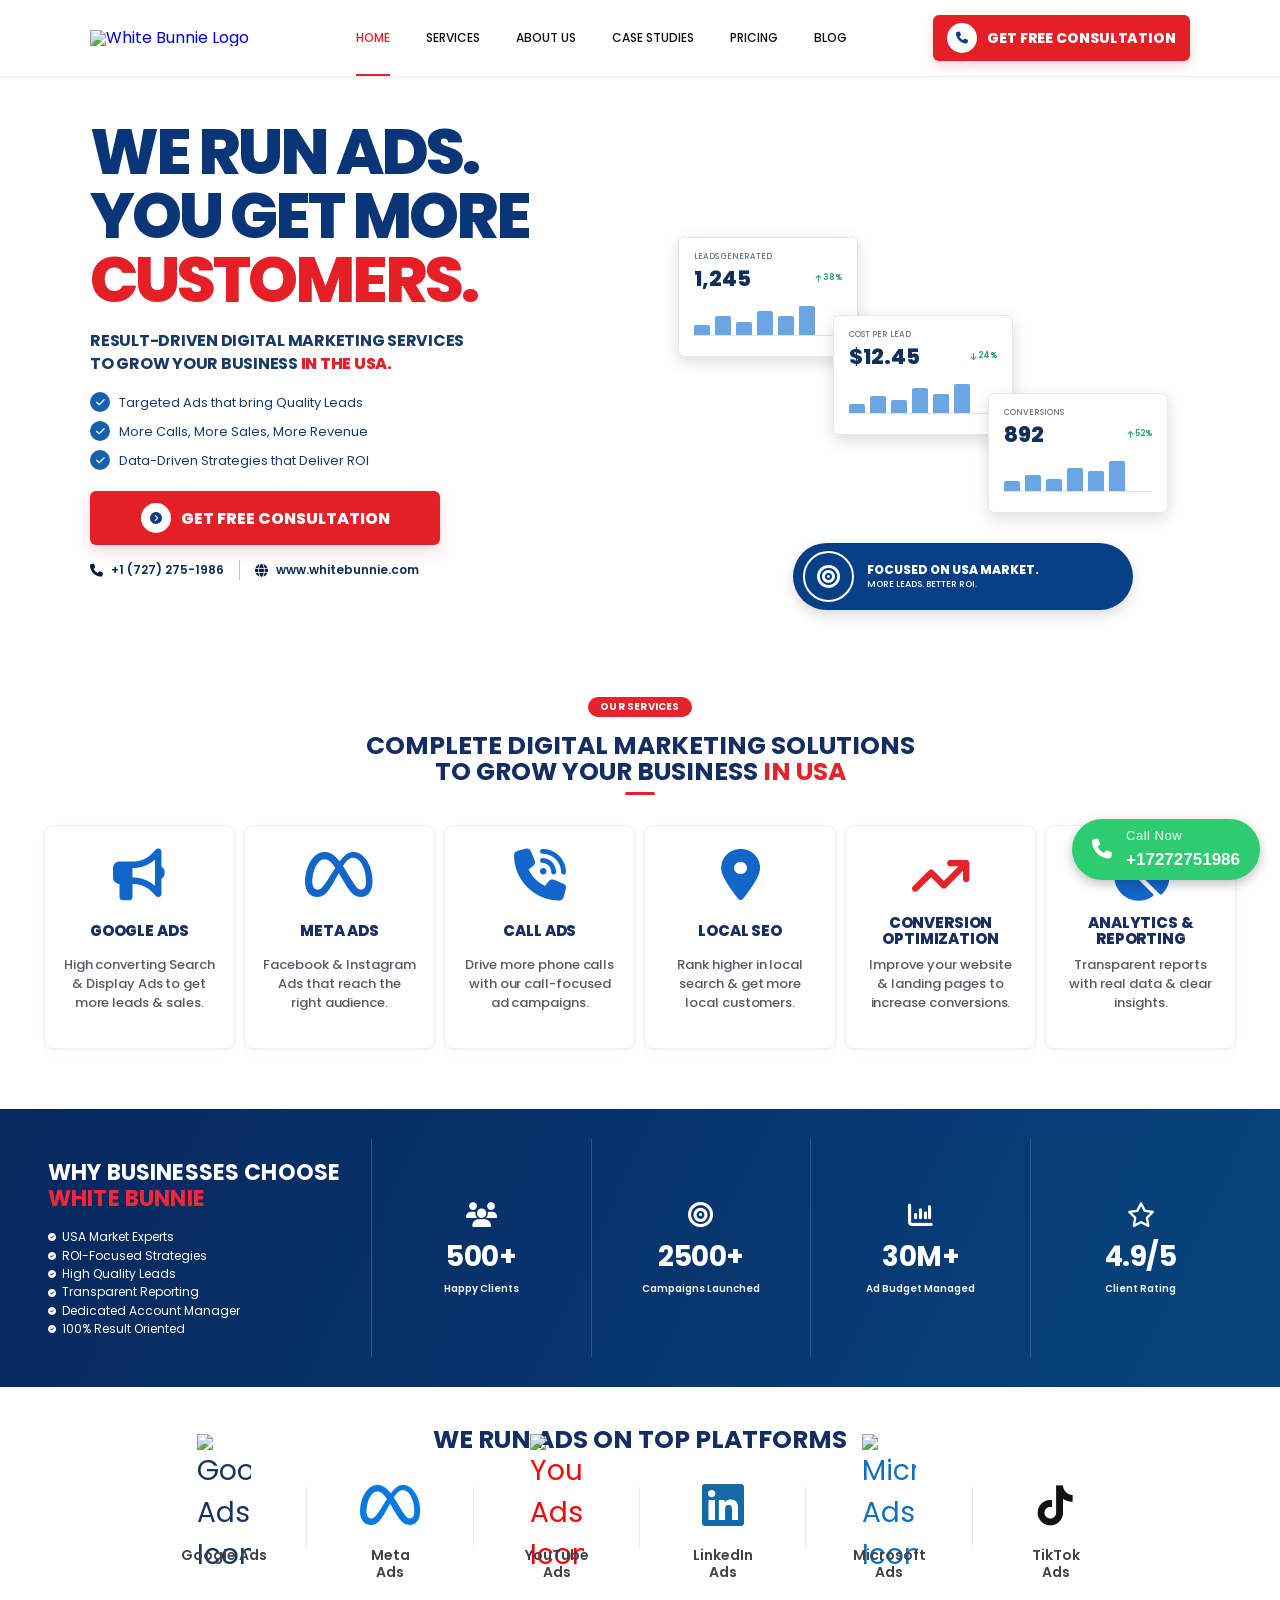
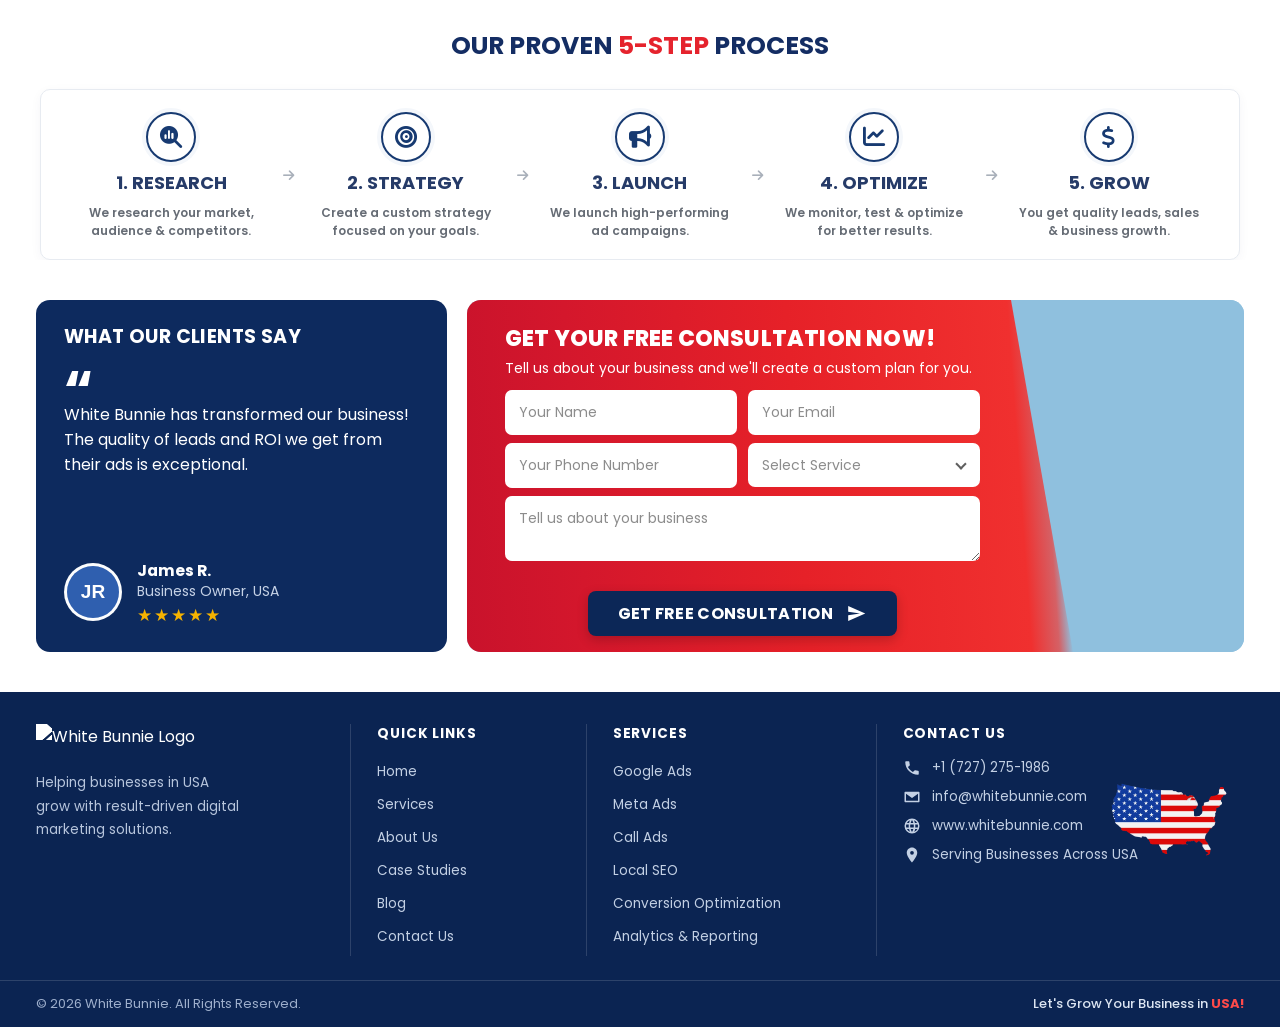
==== commit b79ee04a: "page done" ====
--- a/landingpage.html
+++ b/landingpage.html
@@ -12,659 +12,6 @@
 </head>
 
 
-
-<style>
-    :root {
-        --navy: #0D2A5E;
-        --navy-footer: #0B2452;
-        --navy-btn: #0C2757;
-        --gold: #F5B301;
-        --f-link: #C3D0E4;
-        --divider: rgba(255, 255, 255, .14);
-        --radius: 14px;
-    }
-
-    * {
-        margin: 0;
-        padding: 0;
-        box-sizing: border-box;
-    }
-
-    body {
-        font-family: 'Poppins', Arial, Helvetica, sans-serif;
-        background: #FFFFFF;
-        color: #0D0D0D;
-        -webkit-font-smoothing: antialiased;
-    }
-
-    .wrap {
-        max-width: 1300px;
-        margin: 0 auto;
-        padding: 0 36px;
-    }
-
-    /* ================= TOP ================= */
-    .top {
-        display: grid;
-        grid-template-columns: 34% 1fr;
-        gap: 20px;
-        padding: 40px 0;
-        align-items: stretch;
-    }
-
-    /* ---------- Testimonial ---------- */
-    .testimonial {
-        background: var(--navy);
-        border-radius: var(--radius);
-        padding: 26px 28px 28px;
-        color: #fff;
-        display: flex;
-        flex-direction: column;
-        min-height: 308px;
-    }
-
-    .testimonial h2 {
-        font-size: 19px;
-        font-weight: 700;
-        letter-spacing: .4px;
-        line-height: 1.2;
-        margin-bottom: 14px;
-    }
-
-    .quote-mark {
-        display: block;
-        font-size: 54px;
-        font-weight: 700;
-        line-height: 1;
-        height: 30px;
-        color: #fff;
-        margin-bottom: 10px;
-    }
-
-    .t-stage {
-        position: relative;
-        flex: 1;
-    }
-
-    .t-slide {
-        position: absolute;
-        inset: 0;
-        display: flex;
-        flex-direction: column;
-        opacity: 0;
-        visibility: hidden;
-        transform: translateY(10px);
-        transition: opacity .55s ease, transform .55s ease, visibility .55s;
-    }
-
-    .t-slide.is-active {
-        opacity: 1;
-        visibility: visible;
-        transform: translateY(0);
-    }
-
-    .t-text {
-        font-size: 16px;
-        font-weight: 400;
-        line-height: 1.55;
-        color: #fff;
-    }
-
-    .t-person {
-        display: flex;
-        align-items: center;
-        gap: 15px;
-        margin-top: auto;
-        padding-top: 14px;
-    }
-
-    .t-avatar {
-        width: 58px;
-        height: 58px;
-        border-radius: 50%;
-        object-fit: cover;
-        border: 3px solid rgba(255, 255, 255, .92);
-        flex: none;
-        background: #dbe3f0;
-    }
-
-    .t-name {
-        font-size: 15.5px;
-        font-weight: 700;
-        line-height: 1.3;
-    }
-
-    .t-role {
-        font-size: 14px;
-        font-weight: 400;
-        color: #C6D2E6;
-        line-height: 1.4;
-        margin-top: 1px;
-    }
-
-    .t-stars {
-        margin-top: 5px;
-        color: var(--gold);
-        font-size: 17px;
-        letter-spacing: 2px;
-        line-height: 1;
-    }
-
-    /* ---------- Form card ---------- */
-    /* .formcard{
-  position:relative;
-  border-radius:var(--radius);
-  overflow:hidden;
-  min-height:308px;
-  background-color:#8FC0DE;
-  background-image:url("https://images.unsplash.com/photo-1430233831405-b0d673c05300?fm=jpg&q=80&w=1400&auto=format&fit=crop");
-  background-size:cover;
-  background-position:68% center;
-} */
-
-
-    .formcard {
-        position: relative;
-        border-radius: var(--radius);
-        overflow: hidden;
-        min-height: 308px;
-        background-color: #8FC0DE;
-        /* sky, shows if photo fails */
-    }
-
-    .formcard::after {
-        content: "";
-        position: absolute;
-        top: 0;
-        right: 0;
-        bottom: 0;
-        width: 30%;
-        /* matches the area past the red panel */
-        background-color: #8FC0DE;
-        background-image: url("https://images.unsplash.com/photo-1430233831405-b0d673c05300?fm=jpg&q=85&w=400&h=850&fit=crop");
-        background-size: cover;
-        background-position: center center;
-        background-repeat: no-repeat;
-        z-index: 0;
-        /* red-panel is z-index 1, form is 2 */
-    }
-
-    .red-panel {
-        position: absolute;
-        top: -4px;
-        bottom: -4px;
-        left: -80px;
-        right: 26%;
-        background: linear-gradient(96deg, #C10F2B 0%, #D4172C 30%, #E62128 62%, #F0302F 94%, rgba(242, 56, 50, .7) 98%, rgba(242, 56, 50, 0) 100%);
-        transform: skewX(10deg);
-        z-index: 1;
-    }
-
-
-
-    .fc-inner {
-        position: relative;
-        z-index: 2;
-        padding: 26px 0 16px 38px;
-        width: 66%;
-        min-width: 0;
-        color: #fff;
-    }
-
-    .fc-inner h2 {
-        font-size: clamp(16px, 1.72vw, 22px);
-        font-weight: 800;
-        letter-spacing: .2px;
-        line-height: 1.2;
-        margin-bottom: 6px;
-    }
-
-    .fc-inner .sub {
-        font-size: 14px;
-        font-weight: 400;
-        color: #fff;
-        line-height: 1.4;
-        margin-bottom: 12px;
-    }
-
-    .grid2 {
-        display: grid;
-        grid-template-columns: 1fr 1fr;
-        gap: 8px 11px;
-    }
-
-    .field {
-        position: relative;
-    }
-
-    .field.full {
-        grid-column: 1 / -1;
-    }
-
-    input,
-    select,
-    textarea {
-        width: 100%;
-        font-family: inherit;
-        font-size: 14px;
-        font-weight: 400;
-        color: #2f2f2f;
-        background: #fff;
-        border: none;
-        border-radius: 7px;
-        padding: 12px 14px;
-        outline: none;
-        display: block;
-    }
-
-    input::placeholder,
-    textarea::placeholder {
-        color: #8C8C8C;
-    }
-
-    textarea {
-        min-height: 58px;
-        resize: vertical;
-        line-height: 1.45;
-    }
-
-    select {
-        color: #8C8C8C;
-        appearance: none;
-        -webkit-appearance: none;
-        cursor: pointer;
-        padding-right: 36px;
-    }
-
-    select.has-value {
-        color: #2f2f2f;
-    }
-
-    .field.select::after {
-        content: "";
-        position: absolute;
-        right: 15px;
-        top: 50%;
-        width: 8px;
-        height: 8px;
-        border-right: 2px solid #5f5f5f;
-        border-bottom: 2px solid #5f5f5f;
-        transform: translateY(-75%) rotate(45deg);
-        pointer-events: none;
-    }
-
-    input:focus,
-    select:focus,
-    textarea:focus {
-        box-shadow: 0 0 0 3px rgba(255, 255, 255, .45);
-    }
-
-    .btn-row {
-        display: flex;
-        justify-content: center;
-        margin-top: 10px;
-    }
-
-    .submit {
-        background: var(--navy-btn);
-        margin-top: 20px;
-        color: #fff;
-        font-family: inherit;
-        font-size: 16px;
-        font-weight: 700;
-        letter-spacing: .3px;
-        border: none;
-        border-radius: 8px;
-        padding: 10px 30px;
-        cursor: pointer;
-        display: inline-flex;
-        align-items: center;
-        gap: 13px;
-        box-shadow: 0 4px 12px rgba(0, 0, 0, .2);
-        transition: transform .16s ease, box-shadow .16s ease, background .16s ease;
-    }
-
-    .submit:hover {
-        transform: translateY(-2px);
-        box-shadow: 0 8px 18px rgba(0, 0, 0, .28);
-    }
-
-    .submit:active {
-        transform: translateY(0);
-    }
-
-    .submit svg {
-        width: 21px;
-        height: 21px;
-        fill: #fff;
-        flex: none;
-    }
-
-    /* ================= FOOTER ================= */
-    footer {
-        background: var(--navy-footer);
-        color: var(--f-link);
-    }
-
-    .f-main {
-        max-width: 1300px;
-        margin: 0 auto;
-        padding: 32px 36px 24px;
-        display: grid;
-        grid-template-columns: 26% 19.5% 24% 30.5%;
-    }
-
-    .f-col {
-        padding-left: 26px;
-        border-left: 1px solid var(--divider);
-    }
-
-    .f-col:first-child {
-        padding-left: 0;
-        border-left: none;
-    }
-
-    .logo {
-        display: flex;
-        align-items: center;
-        gap: 10px;
-        margin-bottom: 1.4rem;
-    }
-
-    .logo img {
-        filter: brightness(0) invert(1);
-        width: 180px;
-    }
-
-    .brand-p {
-        font-size: 13.5px;
-        line-height: 1.75;
-        color: #B7C5DC;
-        max-width: 205px;
-        font-weight: 400;
-    }
-
-    .f-col h3 {
-        font-size: 13.5px;
-        font-weight: 700;
-        color: #fff;
-        letter-spacing: .9px;
-        text-transform: uppercase;
-        margin-bottom: 14px;
-    }
-
-    .f-col ul {
-        list-style: none;
-    }
-
-    .f-col li {
-        margin-bottom: 8px;
-    }
-
-    .f-col a {
-        color: var(--f-link);
-        text-decoration: none;
-        font-size: 13.5px;
-        font-weight: 400;
-        transition: color .15s ease;
-    }
-
-    .f-col a:hover {
-        color: #fff;
-    }
-
-    .contact {
-        position: relative;
-    }
-
-    .c-row {
-        display: flex;
-        align-items: center;
-        gap: 11px;
-        margin-bottom: 9px;
-    }
-
-    .c-row span {
-        font-size: 13.5px;
-        color: var(--f-link);
-    }
-
-    .c-ico {
-        width: 18px;
-        height: 18px;
-        flex: none;
-        color: #8FA6CF;
-    }
-
-    .c-ico svg {
-        width: 18px;
-        height: 18px;
-        fill: currentColor;
-        display: block;
-    }
-
-    .usa-map {
-        position: absolute;
-        right: 0;
-        top: 42px;
-        width: 150px;
-    }
-
-    .usa-map svg {
-        width: 100%;
-        height: auto;
-        display: block;
-    }
-
-    .f-bar {
-        border-top: 1px solid var(--divider);
-    }
-
-    .f-bar .inner {
-        max-width: 1300px;
-        margin: 0 auto;
-        padding: 13px 36px;
-        display: flex;
-        justify-content: space-between;
-        align-items: center;
-        gap: 14px;
-        font-size: 13px;
-        color: #9EAFCC;
-    }
-
-    .f-bar .tag {
-        color: #DCE5F2;
-        font-weight: 500;
-    }
-
-    .f-bar .tag .usa {
-        color: #FF4A4A;
-        font-weight: 700;
-    }
-
-
-
-    .call-now-btn {
-        position: fixed;
-        bottom: 20px;
-        right: 20px;
-        display: flex;
-        align-items: center;
-        gap: 14px;
-        background-color: #2ecc71;
-        color: white;
-        text-decoration: none;
-        padding: 10px 20px;
-        border-radius: 50px;
-        box-shadow: 0 4px 12px rgba(0, 0, 0, 0.25);
-        font-family: Arial, sans-serif;
-        z-index: 9999;
-        animation: pulse 2s infinite;
-        transition: transform 0.2s ease;
-    }
-
-    .call-now-btn:hover {
-        transform: scale(1.05);
-        background-color: #27ae60;
-    }
-
-    .call-icon-float {
-        font-size: 20px;
-    }
-
-    .call-text {
-        display: flex;
-        flex-direction: column;
-        line-height: 1.1;
-    }
-
-    .call-text span {
-        font-size: 13px;
-        letter-spacing: 0.5px;
-        margin-bottom: 8px
-    }
-
-    .call-number {
-        font-size: 17px;
-        font-weight: bold;
-    }
-
-    @keyframes pulse {
-        0% {
-            box-shadow: 0 0 0 0 rgba(46, 204, 113, 0.5);
-        }
-
-        70% {
-            box-shadow: 0 0 0 12px rgba(46, 204, 113, 0);
-        }
-
-        100% {
-            box-shadow: 0 0 0 0 rgba(46, 204, 113, 0);
-        }
-    }
-
-    /* Mobile adjustment */
-    @media (max-width: 480px) {
-        .call-now-btn {
-            /* bottom: 15px; */
-            right: 15px;
-            /* padding: 8px 16px; */
-        }
-    }
-
-
-
-    /* ================= RESPONSIVE ================= */
-    @media (max-width:1080px) {
-        .fc-inner {
-            width: 72%;
-        }
-
-        .red-panel {
-            right: 9%;
-        }
-
-        .usa-map {
-            width: 96px;
-        }
-    }
-
-    @media (max-width:900px) {
-        .top {
-            grid-template-columns: 1fr;
-            gap: 18px;
-        }
-
-        .testimonial {
-            min-height: 0;
-        }
-
-        .t-stage {
-            min-height: 140px;
-        }
-
-        .fc-inner {
-            width: 100%;
-            padding: 26px 28px 26px;
-        }
-
-        .red-panel {
-            right: -80px;
-            transform: none;
-            background: linear-gradient(96deg, #C10F2B, #E62128 60%, rgba(240, 48, 47, .93));
-        }
-
-        .formcard {
-            min-height: 0;
-        }
-
-        .f-main {
-            grid-template-columns: 1fr 1fr;
-            row-gap: 30px;
-        }
-
-        .f-col:nth-child(3) {
-            padding-left: 0;
-            border-left: none;
-        }
-
-        .usa-map {
-            position: static;
-            margin-top: 16px;
-        }
-    }
-
-    @media (max-width:560px) {
-        .wrap {
-            padding: 0 16px;
-        }
-
-        .grid2 {
-            grid-template-columns: 1fr;
-        }
-
-        .testimonial {
-            padding: 24px 22px;
-        }
-
-        .t-stage {
-            min-height: 185px;
-        }
-
-        .fc-inner {
-            padding: 24px 22px 26px;
-        }
-
-        .f-main {
-            grid-template-columns: 1fr;
-            padding: 30px 20px 22px;
-        }
-
-        .f-col {
-            padding-left: 0;
-            border-left: none;
-        }
-
-        .f-bar .inner {
-            flex-direction: column;
-            text-align: center;
-            padding: 14px 20px;
-        }
-
-        .submit {
-            width: 100%;
-            justify-content: center;
-        }
-    }
-
-    @media (prefers-reduced-motion:reduce) {
-
-        .t-slide,
-        .submit {
-            transition: none;
-        }
-    }
-</style>
 
 
 
@@ -689,17 +36,27 @@
 
 
     <!-- ==========================================
+     WBLP-PAGE SCOPE WRAPPER
+     Every style in landstyle.css is scoped under
+     .wblp-page, so nothing here leaks onto (or gets
+     overridden by) an existing site this gets merged
+     into.
+========================================== -->
+
+    <div class="wblp-page">
+
+    <!-- ==========================================
      NAVBAR
 ========================================== -->
 
-    <header class="vs-header">
-
-        <div class="vs-nav-container">
+    <header class="wblp-header">
+
+        <div class="wblp-nav-container">
 
             <!-- LOGO -->
-            <a href="#home" class="vs-logo">
-
-                <span class="vs-logo-content">
+            <a href="#wblp-home" class="wblp-logo-nav">
+
+                <span class="wblp-logo-content">
                     <img src="https://whitebunnie.com/wp-content/uploads/2026/04/LOGO-Black-scaled-1.webp"
                         alt="White Bunnie Logo" />
                 </span>
@@ -708,32 +65,32 @@
 
 
             <!-- DESKTOP NAVIGATION -->
-            <nav class="vs-navigation" aria-label="Main Navigation">
-
-                <ul class="vs-nav-menu">
-
-                    <li class="active">
-                        <a href="#home">HOME</a>
+            <nav class="wblp-navigation" aria-label="Main Navigation">
+
+                <ul class="wblp-nav-menu">
+
+                    <li class="wblp-active">
+                        <a href="#wblp-home">HOME</a>
                     </li>
 
                     <li>
-                        <a href="#services">SERVICES</a>
+                        <a href="#wblp-services">SERVICES</a>
                     </li>
 
                     <li>
-                        <a href="#about">ABOUT US</a>
+                        <a href="#wblp-about">ABOUT US</a>
                     </li>
 
                     <li>
-                        <a href="#case-studies">CASE STUDIES</a>
+                        <a href="#wblp-case-studies">CASE STUDIES</a>
                     </li>
 
                     <li>
-                        <a href="#pricing">PRICING</a>
+                        <a href="#wblp-pricing">PRICING</a>
                     </li>
 
                     <li>
-                        <a href="#blog">BLOG</a>
+                        <a href="#wblp-blog">BLOG</a>
                     </li>
 
                 </ul>
@@ -742,9 +99,9 @@
 
 
             <!-- DESKTOP CTA -->
-            <a href="tel:+17272751986" class="vs-nav-cta">
-
-                <span class="vs-hero-cta-icon">
+            <a href="tel:+17272751986" class="wblp-nav-cta">
+
+                <span class="wblp-hero-cta-icon">
                     <i class="fa-solid fa-phone"></i>
                 </span>
                 <span>
@@ -754,7 +111,7 @@
 
 
             <!-- MOBILE TOGGLE -->
-            <button type="button" class="vs-mobile-toggle" aria-label="Open navigation" aria-expanded="false">
+            <button type="button" class="wblp-mobile-toggle" aria-label="Open navigation" aria-expanded="false">
                 <i class="fa-solid fa-bars"></i>
             </button>
 
@@ -765,23 +122,23 @@
          MOBILE NAVIGATION
     =========================================== -->
 
-        <div class="vs-mobile-menu">
+        <div class="wblp-mobile-menu">
 
             <nav aria-label="Mobile Navigation">
 
-                <a href="#home">HOME</a>
-
-                <a href="#services">SERVICES</a>
-
-                <a href="#about">ABOUT US</a>
-
-                <a href="#case-studies">CASE STUDIES</a>
-
-                <a href="#pricing">PRICING</a>
-
-                <a href="#blog">BLOG</a>
-
-                <a href="#contact" class="vs-mobile-cta">
+                <a href="#wblp-home">HOME</a>
+
+                <a href="#wblp-services">SERVICES</a>
+
+                <a href="#wblp-about">ABOUT US</a>
+
+                <a href="#wblp-case-studies">CASE STUDIES</a>
+
+                <a href="#wblp-pricing">PRICING</a>
+
+                <a href="#wblp-blog">BLOG</a>
+
+                <a href="#wblp-contact" class="wblp-mobile-cta">
                     GET FREE CONSULTATION
                 </a>
 
@@ -797,28 +154,28 @@
      HERO SECTION
 ========================================== -->
 
-    <section class="vs-hero" id="home">
+    <section class="wblp-hero" id="wblp-home">
 
 
         <!-- ========================================
          HERO BACKGROUND
     ========================================= -->
 
-        <div class="vs-hero-background"></div>
+        <div class="wblp-hero-background"></div>
 
 
         <!-- ========================================
          HERO CONTAINER
     ========================================= -->
 
-        <div class="vs-hero-container">
+        <div class="wblp-hero-container">
 
 
             <!-- ======================================
              LEFT CONTENT
         ======================================= -->
 
-            <div class="vs-hero-content">
+            <div class="wblp-hero-content">
 
                 <h1>
                     WE RUN ADS.<br>
@@ -827,7 +184,7 @@
                 </h1>
 
 
-                <p class="vs-hero-description">
+                <p class="wblp-hero-description">
                     RESULT-DRIVEN DIGITAL MARKETING SERVICES<br>
                     TO GROW YOUR BUSINESS
                     <strong>IN THE USA.</strong>
@@ -836,10 +193,10 @@
 
                 <!-- BULLETS -->
 
-                <ul class="vs-hero-points">
+                <ul class="wblp-hero-points">
 
                     <li>
-                        <span class="vs-check-icon">
+                        <span class="wblp-check-icon">
                             <i class="fa-solid fa-check"></i>
                         </span>
 
@@ -850,7 +207,7 @@
 
 
                     <li>
-                        <span class="vs-check-icon">
+                        <span class="wblp-check-icon">
                             <i class="fa-solid fa-check"></i>
                         </span>
 
@@ -861,7 +218,7 @@
 
 
                     <li>
-                        <span class="vs-check-icon">
+                        <span class="wblp-check-icon">
                             <i class="fa-solid fa-check"></i>
                         </span>
 
@@ -875,9 +232,9 @@
 
                 <!-- CTA -->
 
-                <a href="#contact" class="vs-hero-cta">
-
-                    <span class="vs-hero-cta-icon">
+                <a href="#wblp-contact" class="wblp-hero-cta">
+
+                    <span class="wblp-hero-cta-icon">
                         <!-- <i class="fa-solid fa-user-tie"></i> -->
                         <i class="fa-solid fa-circle-chevron-right"></i>
                         <!-- <i class="fa-solid fa-phone"></i> -->
@@ -892,7 +249,7 @@
 
                 <!-- CONTACT -->
 
-                <div class="vs-contact-row">
+                <div class="wblp-contact-row">
 
                     <a href="tel:+17272751986">
 
@@ -903,7 +260,7 @@
                     </a>
 
 
-                    <span class="vs-contact-separator"></span>
+                    <span class="wblp-contact-separator"></span>
 
 
                     <a href="https://www.whitebunnie.com" target="_blank" rel="noopener">
@@ -924,22 +281,22 @@
              STATISTICS
         ======================================= -->
 
-            <div class="vs-statistics">
+            <div class="wblp-statistics">
 
 
                 <!-- LEADS -->
 
-                <div class="vs-stat-card vs-stat-card-1">
-
-                    <div class="vs-stat-label">
+                <div class="wblp-stat-card wblp-stat-card-1">
+
+                    <div class="wblp-stat-label">
                         LEADS GENERATED
                     </div>
 
-                    <div class="vs-stat-main">
+                    <div class="wblp-stat-main">
 
                         <strong>1,245</strong>
 
-                        <span class="vs-stat-growth up">
+                        <span class="wblp-stat-growth wblp-up">
                             <i class="fa-solid fa-arrow-up"></i>
                             38%
                         </span>
@@ -947,7 +304,7 @@
                     </div>
 
 
-                    <div class="vs-chart vs-chart-blue">
+                    <div class="wblp-chart wblp-chart-blue">
 
                         <span style="height: 25%;"></span>
                         <span style="height: 48%;"></span>
@@ -964,17 +321,17 @@
 
                 <!-- COST PER LEAD -->
 
-                <div class="vs-stat-card vs-stat-card-2">
-
-                    <div class="vs-stat-label">
+                <div class="wblp-stat-card wblp-stat-card-2">
+
+                    <div class="wblp-stat-label">
                         COST PER LEAD
                     </div>
 
-                    <div class="vs-stat-main">
+                    <div class="wblp-stat-main">
 
                         <strong>$12.45</strong>
 
-                        <span class="vs-stat-growth down">
+                        <span class="wblp-stat-growth wblp-down">
                             <i class="fa-solid fa-arrow-down"></i>
                             24%
                         </span>
@@ -982,7 +339,7 @@
                     </div>
 
 
-                    <div class="vs-chart vs-chart-blue">
+                    <div class="wblp-chart wblp-chart-blue">
 
                         <span style="height: 22%;"></span>
                         <span style="height: 43%;"></span>
@@ -999,17 +356,17 @@
 
                 <!-- CONVERSIONS -->
 
-                <div class="vs-stat-card vs-stat-card-3">
-
-                    <div class="vs-stat-label">
+                <div class="wblp-stat-card wblp-stat-card-3">
+
+                    <div class="wblp-stat-label">
                         CONVERSIONS
                     </div>
 
-                    <div class="vs-stat-main">
+                    <div class="wblp-stat-main">
 
                         <strong>892</strong>
 
-                        <span class="vs-stat-growth up">
+                        <span class="wblp-stat-growth wblp-up">
                             <i class="fa-solid fa-arrow-up"></i>
                             52%
                         </span>
@@ -1017,7 +374,7 @@
                     </div>
 
 
-                    <div class="vs-chart vs-chart-blue">
+                    <div class="wblp-chart wblp-chart-blue">
 
                         <span style="height: 24%;"></span>
                         <span style="height: 42%;"></span>
@@ -1038,16 +395,16 @@
              USA BADGE
         ======================================= -->
 
-            <div class="vs-market-badge">
-
-                <div class="vs-market-icon">
+            <div class="wblp-market-badge">
+
+                <div class="wblp-market-icon">
 
                     <i class="fa-solid fa-bullseye"></i>
 
                 </div>
 
 
-                <div class="vs-market-text">
+                <div class="wblp-market-text">
 
                     <strong>
                         FOCUSED ON USA MARKET.
@@ -1067,13 +424,13 @@
 
 
 
-    <section class="services-section">
-        <div class="services-container">
+    <section class="wblp-services-section">
+        <div class="wblp-services-container">
 
             <!-- Section Heading -->
-            <div class="services-heading">
-
-                <span class="services-label">OUR SERVICES</span>
+            <div class="wblp-services-heading">
+
+                <span class="wblp-services-label">OUR SERVICES</span>
 
                 <h2>
                     COMPLETE DIGITAL MARKETING SOLUTIONS
@@ -1081,18 +438,18 @@
                     TO GROW YOUR BUSINESS <span>IN USA</span>
                 </h2>
 
-                <div class="heading-line"></div>
+                <div class="wblp-heading-line"></div>
 
             </div>
 
 
             <!-- Services Grid -->
-            <div class="services-grid">
+            <div class="wblp-services-grid">
 
                 <!-- Google Ads -->
-                <div class="service-card">
-
-                    <div class="service-icon">
+                <div class="wblp-service-card">
+
+                    <div class="wblp-service-icon">
                         <i class="fa-solid fa-bullhorn"></i>
                     </div>
 
@@ -1108,9 +465,9 @@
 
 
                 <!-- Meta Ads -->
-                <div class="service-card">
-
-                    <div class="service-icon meta-icon">
+                <div class="wblp-service-card">
+
+                    <div class="wblp-service-icon wblp-meta-icon">
                         <i class="fa-brands fa-meta"></i>
                     </div>
 
@@ -1126,9 +483,9 @@
 
 
                 <!-- Call Ads -->
-                <div class="service-card">
-
-                    <div class="service-icon call-icon">
+                <div class="wblp-service-card">
+
+                    <div class="wblp-service-icon wblp-call-icon">
                         <i class="fa-solid fa-phone-volume"></i>
                     </div>
 
@@ -1144,9 +501,9 @@
 
 
                 <!-- Local SEO -->
-                <div class="service-card">
-
-                    <div class="service-icon">
+                <div class="wblp-service-card">
+
+                    <div class="wblp-service-icon">
                         <i class="fa-solid fa-location-dot"></i>
                     </div>
 
@@ -1162,9 +519,9 @@
 
 
                 <!-- Conversion Optimization -->
-                <div class="service-card">
-
-                    <div class="service-icon conversion-icon">
+                <div class="wblp-service-card">
+
+                    <div class="wblp-service-icon wblp-conversion-icon">
                         <i class="fa-solid fa-arrow-trend-up"></i>
                     </div>
 
@@ -1183,9 +540,9 @@
 
 
                 <!-- Analytics -->
-                <div class="service-card">
-
-                    <div class="service-icon">
+                <div class="wblp-service-card">
+
+                    <div class="wblp-service-icon">
                         <i class="fa-solid fa-chart-pie"></i>
                     </div>
 
@@ -1209,23 +566,23 @@
 
 
 
-    <section class="ads-solutions">
+    <section class="wblp-ads-solutions">
 
         <!-- ==============================
        TRUST / RESULTS SECTION
   =============================== -->
-        <div class="ads-trust">
-
-            <div class="ads-trust-inner">
-
-                <div class="ads-trust-content">
-
-                    <div class="trust-heading">
+        <div class="wblp-ads-trust">
+
+            <div class="wblp-ads-trust-inner">
+
+                <div class="wblp-ads-trust-content">
+
+                    <div class="wblp-trust-heading">
                         WHY BUSINESSES CHOOSE
                         <span>WHITE BUNNIE</span>
                     </div>
 
-                    <div class="trust-points">
+                    <div class="wblp-trust-points">
                         <div>
                             <i class="fa-solid fa-circle-check"></i>
                             USA Market Experts
@@ -1261,15 +618,15 @@
 
 
                 <!-- STAT -->
-                <div class="trust-stat">
-
-                    <div class="trust-stat-icon">
+                <div class="wblp-trust-stat">
+
+                    <div class="wblp-trust-stat-icon">
                         <i class="fa-solid fa-users"></i>
                     </div>
 
-                    <div class="trust-stat-number">500+</div>
-
-                    <div class="trust-stat-label">
+                    <div class="wblp-trust-stat-number">500+</div>
+
+                    <div class="wblp-trust-stat-label">
                         Happy Clients
                     </div>
 
@@ -1277,15 +634,15 @@
 
 
                 <!-- STAT -->
-                <div class="trust-stat">
-
-                    <div class="trust-stat-icon">
+                <div class="wblp-trust-stat">
+
+                    <div class="wblp-trust-stat-icon">
                         <i class="fa-solid fa-bullseye"></i>
                     </div>
 
-                    <div class="trust-stat-number">2500+</div>
-
-                    <div class="trust-stat-label">
+                    <div class="wblp-trust-stat-number">2500+</div>
+
+                    <div class="wblp-trust-stat-label">
                         Campaigns Launched
                     </div>
 
@@ -1293,15 +650,15 @@
 
 
                 <!-- STAT -->
-                <div class="trust-stat">
-
-                    <div class="trust-stat-icon">
+                <div class="wblp-trust-stat">
+
+                    <div class="wblp-trust-stat-icon">
                         <i class="fa-solid fa-chart-column"></i>
                     </div>
 
-                    <div class="trust-stat-number">30M+</div>
-
-                    <div class="trust-stat-label">
+                    <div class="wblp-trust-stat-number">30M+</div>
+
+                    <div class="wblp-trust-stat-label">
                         Ad Budget Managed
                     </div>
 
@@ -1309,15 +666,15 @@
 
 
                 <!-- STAT -->
-                <div class="trust-stat">
-
-                    <div class="trust-stat-icon">
+                <div class="wblp-trust-stat">
+
+                    <div class="wblp-trust-stat-icon">
                         <i class="fa-regular fa-star"></i>
                     </div>
 
-                    <div class="trust-stat-number">4.9/5</div>
-
-                    <div class="trust-stat-label">
+                    <div class="wblp-trust-stat-number">4.9/5</div>
+
+                    <div class="wblp-trust-stat-label">
                         Client Rating
                     </div>
 
@@ -1331,27 +688,27 @@
         <!-- ==============================
        PLATFORMS SECTION
   =============================== -->
-        <section class="ads-platforms">
-
-            <div class="ads-container">
-
-
-                <div class="services-heading">
+        <section class="wblp-ads-platforms">
+
+            <div class="wblp-ads-container">
+
+
+                <div class="wblp-services-heading">
                     <h2>WE RUN ADS ON TOP PLATFORMS</h2>
                 </div>
 
 
-                <div class="platform-grid">
+                <div class="wblp-platform-grid">
 
                     <!-- Google -->
-                    <div class="platform">
-
-                        <div class="platform-logo google-logo">
+                    <div class="wblp-platform">
+
+                        <div class="wblp-platform-logo wblp-google-logo">
                             <img src="https://cdn-icons-png.magnific.com/256/2875/2875421.png?semt=ais_white_label"
                                 alt="Google Ads Icon" />
                         </div>
 
-                        <div class="platform-name">
+                        <div class="wblp-platform-name">
                             Google Ads
                         </div>
 
@@ -1359,13 +716,13 @@
 
 
                     <!-- Meta -->
-                    <div class="platform">
-
-                        <div class="platform-logo meta-logo">
+                    <div class="wblp-platform">
+
+                        <div class="wblp-platform-logo wblp-meta-logo">
                             <i class="fa-brands fa-meta"></i>
                         </div>
 
-                        <div class="platform-name">
+                        <div class="wblp-platform-name">
                             Meta<br>Ads
                         </div>
 
@@ -1373,15 +730,15 @@
 
 
                     <!-- YouTube -->
-                    <div class="platform">
-
-                        <div class="platform-logo youtube-logo">
+                    <div class="wblp-platform">
+
+                        <div class="wblp-platform-logo wblp-youtube-logo">
                             <!-- <i class="fa-brands fa-youtube"></i> -->
                             <img src="https://www.vhv.rs/dpng/d/456-4566575_youtube-instagram-facebook-icon-youtube-logo-png-transparent.png"
                                 alt="YouTube Ads Icon" />
                         </div>
 
-                        <div class="platform-name">
+                        <div class="wblp-platform-name">
                             YouTube<br>Ads
                         </div>
 
@@ -1389,13 +746,13 @@
 
 
                     <!-- LinkedIn -->
-                    <div class="platform">
-
-                        <div class="platform-logo linkedin-logo">
+                    <div class="wblp-platform">
+
+                        <div class="wblp-platform-logo wblp-linkedin-logo">
                             <i class="fa-brands fa-linkedin"></i>
                         </div>
 
-                        <div class="platform-name">
+                        <div class="wblp-platform-name">
                             LinkedIn<br>Ads
                         </div>
 
@@ -1403,15 +760,15 @@
 
 
                     <!-- Microsoft -->
-                    <div class="platform">
-
-                        <div class="platform-logo microsoft-logo">
+                    <div class="wblp-platform">
+
+                        <div class="wblp-platform-logo wblp-microsoft-logo">
                             <img src="https://i.pinimg.com/736x/91/92/1c/91921cec4f8a8cbe3d09e596e0659d81.jpg"
                                 alt="Microsoft Ads Icon" />
                             <!-- <img src="https://upload.wikimedia.org/wikipedia/commons/thumb/4/44/Microsoft_logo.svg/960px-Microsoft_logo.svg.png?utm_source=commons.wikimedia.org&utm_campaign=index&utm_content=thumbnail" alt="Microsoft Ads Icon" /> -->
                         </div>
 
-                        <div class="platform-name">
+                        <div class="wblp-platform-name">
                             Microsoft<br>Ads
                         </div>
 
@@ -1419,13 +776,13 @@
 
 
                     <!-- TikTok -->
-                    <div class="platform">
-
-                        <div class="platform-logo tiktok-logo">
+                    <div class="wblp-platform">
+
+                        <div class="wblp-platform-logo wblp-tiktok-logo">
                             <i class="fa-brands fa-tiktok"></i>
                         </div>
 
-                        <div class="platform-name">
+                        <div class="wblp-platform-name">
                             TikTok<br>Ads
                         </div>
 
@@ -1441,26 +798,26 @@
         <!-- ==============================
        PROCESS SECTION
   =============================== -->
-        <section class="ads-process">
-
-            <div class="ads-container">
-
-
-                <div class="services-heading">
+        <section class="wblp-ads-process">
+
+            <div class="wblp-ads-container">
+
+
+                <div class="wblp-services-heading">
                     <h2>OUR PROVEN <span> 5-STEP </span> PROCESS</h2>
                 </div>
 
 
-                <div class="process-box">
+                <div class="wblp-process-box">
 
                     <!-- STEP 1 -->
-                    <div class="process-item">
-
-                        <div class="process-icon">
+                    <div class="wblp-process-item">
+
+                        <div class="wblp-process-icon">
                             <i class="fa-solid fa-magnifying-glass-chart"></i>
                         </div>
 
-                        <div class="process-title">
+                        <div class="wblp-process-title">
                             1. RESEARCH
                         </div>
 
@@ -1472,19 +829,19 @@
                     </div>
 
 
-                    <div class="process-arrow">
+                    <div class="wblp-process-arrow">
                         <i class="fa-solid fa-arrow-right"></i>
                     </div>
 
 
                     <!-- STEP 2 -->
-                    <div class="process-item">
-
-                        <div class="process-icon">
+                    <div class="wblp-process-item">
+
+                        <div class="wblp-process-icon">
                             <i class="fa-solid fa-bullseye"></i>
                         </div>
 
-                        <div class="process-title">
+                        <div class="wblp-process-title">
                             2. STRATEGY
                         </div>
 
@@ -1496,19 +853,19 @@
                     </div>
 
 
-                    <div class="process-arrow">
+                    <div class="wblp-process-arrow">
                         <i class="fa-solid fa-arrow-right"></i>
                     </div>
 
 
                     <!-- STEP 3 -->
-                    <div class="process-item">
-
-                        <div class="process-icon">
+                    <div class="wblp-process-item">
+
+                        <div class="wblp-process-icon">
                             <i class="fa-solid fa-bullhorn"></i>
                         </div>
 
-                        <div class="process-title">
+                        <div class="wblp-process-title">
                             3. LAUNCH
                         </div>
 
@@ -1520,19 +877,19 @@
                     </div>
 
 
-                    <div class="process-arrow">
+                    <div class="wblp-process-arrow">
                         <i class="fa-solid fa-arrow-right"></i>
                     </div>
 
 
                     <!-- STEP 4 -->
-                    <div class="process-item">
-
-                        <div class="process-icon">
+                    <div class="wblp-process-item">
+
+                        <div class="wblp-process-icon">
                             <i class="fa-solid fa-chart-line"></i>
                         </div>
 
-                        <div class="process-title">
+                        <div class="wblp-process-title">
                             4. OPTIMIZE
                         </div>
 
@@ -1544,19 +901,19 @@
                     </div>
 
 
-                    <div class="process-arrow">
+                    <div class="wblp-process-arrow">
                         <i class="fa-solid fa-arrow-right"></i>
                     </div>
 
 
                     <!-- STEP 5 -->
-                    <div class="process-item">
-
-                        <div class="process-icon">
+                    <div class="wblp-process-item">
+
+                        <div class="wblp-process-icon">
                             <i class="fa-solid fa-dollar-sign"></i>
                         </div>
 
-                        <div class="process-title">
+                        <div class="wblp-process-title">
                             5. GROW
                         </div>
 
@@ -1582,36 +939,36 @@
 
 
 
-    <div id="contact" class="wrap">
-        <div class="top">
-
-            <section class="testimonial">
+    <div id="wblp-contact" class="wblp-wrap">
+        <div class="wblp-top">
+
+            <section class="wblp-testimonial">
                 <h2>WHAT OUR CLIENTS SAY</h2>
-                <span class="quote-mark" aria-hidden="true">&ldquo;</span>
-                <div class="t-stage" id="tStage" aria-live="polite"></div>
+                <span class="wblp-quote-mark" aria-hidden="true">&ldquo;</span>
+                <div class="wblp-t-stage" id="wblp-t-stage" aria-live="polite"></div>
             </section>
 
-            <section class="formcard">
-                <div class="red-panel" aria-hidden="true"></div>
-
-                <div class="fc-inner">
+            <section class="wblp-formcard">
+                <div class="wblp-red-panel" aria-hidden="true"></div>
+
+                <div class="wblp-fc-inner">
                     <h2>GET YOUR FREE CONSULTATION NOW!</h2>
-                    <p class="sub">Tell us about your business and we'll create a custom plan for you.</p>
-
-                    <form id="contactForm" novalidate>
-                        <div class="grid2">
-                            <div class="field">
+                    <p class="wblp-sub">Tell us about your business and we'll create a custom plan for you.</p>
+
+                    <form id="wblp-contact-form" novalidate>
+                        <div class="wblp-grid2">
+                            <div class="wblp-field">
                                 <input type="text" name="name" placeholder="Your Name" aria-label="Your Name" required>
                             </div>
-                            <div class="field">
+                            <div class="wblp-field">
                                 <input type="email" name="email" placeholder="Your Email" aria-label="Your Email"
                                     required>
                             </div>
-                            <div class="field">
+                            <div class="wblp-field">
                                 <input type="tel" name="phone" placeholder="Your Phone Number"
                                     aria-label="Your Phone Number" required>
                             </div>
-                            <div class="field select">
+                            <div class="wblp-field wblp-select">
                                 <select name="service" aria-label="Select Service" required>
                                     <option value="" disabled selected>Select Service</option>
                                     <option>Google Ads</option>
@@ -1622,14 +979,14 @@
                                     <option>Analytics &amp; Reporting</option>
                                 </select>
                             </div>
-                            <div class="field full">
+                            <div class="wblp-field wblp-full">
                                 <textarea name="message" placeholder="Tell us about your business"
                                     aria-label="Tell us about your business"></textarea>
                             </div>
                         </div>
 
-                        <div class="btn-row">
-                            <button type="submit" class="submit">
+                        <div class="wblp-btn-row">
+                            <button type="submit" class="wblp-submit">
                                 GET FREE CONSULTATION
                                 <svg viewBox="0 0 24 24" aria-hidden="true">
                                     <path d="M2.5 20.5L22 12 2.5 3.5v6.6L16 12 2.5 13.9z" />
@@ -1644,26 +1001,26 @@
     </div>
 
     <!-- Call Now Floating Button -->
-    <a href="tel:+17272751986" class="call-now-btn">
-        <span class="call-icon-float"><i class="fa-solid fa-phone"></i></span>
-        <span class="call-text">
+    <a href="tel:+17272751986" class="wblp-call-now-btn">
+        <span class="wblp-call-icon-float"><i class="fa-solid fa-phone"></i></span>
+        <span class="wblp-call-text">
             <span>Call Now</span>
-            <strong class="call-number">+17272751986</strong>
+            <strong class="wblp-call-number">+17272751986</strong>
         </span>
     </a>
 
-    <footer>
-        <div class="f-main">
-
-            <div class="f-col">
-                <div class="logo">
+    <footer class="wblp-site-footer">
+        <div class="wblp-f-main">
+
+            <div class="wblp-f-col">
+                <div class="wblp-logo">
                     <img src="https://whitebunnie.com/wp-content/uploads/2026/04/LOGO-Black-scaled-1.webp"
                         alt="White Bunnie Logo" />
                 </div>
-                <p class="brand-p">Helping businesses in USA grow with result-driven digital marketing solutions.</p>
-            </div>
-
-            <div class="f-col">
+                <p class="wblp-brand-p">Helping businesses in USA grow with result-driven digital marketing solutions.</p>
+            </div>
+
+            <div class="wblp-f-col">
                 <h3>Quick Links</h3>
                 <ul>
                     <li><a href="#">Home</a></li>
@@ -1675,7 +1032,7 @@
                 </ul>
             </div>
 
-            <div class="f-col">
+            <div class="wblp-f-col">
                 <h3>Services</h3>
                 <ul>
                     <li><a href="#">Google Ads</a></li>
@@ -1687,42 +1044,42 @@
                 </ul>
             </div>
 
-            <div class="f-col contact">
+            <div class="wblp-f-col wblp-footer-contact">
                 <h3>Contact Us</h3>
 
-                <div class="c-row">
-                    <span class="c-ico"><svg viewBox="0 0 24 24">
+                <div class="wblp-c-row">
+                    <span class="wblp-c-ico"><svg viewBox="0 0 24 24">
                             <path
                                 d="M6.6 10.8c1.4 2.8 3.8 5.2 6.6 6.6l2.2-2.2c.3-.3.7-.4 1-.2 1.1.4 2.3.6 3.6.6.6 0 1 .4 1 1V20c0 .6-.4 1-1 1C10.6 21 3 13.4 3 4c0-.6.4-1 1-1h3.5c.6 0 1 .4 1 1 0 1.2.2 2.4.6 3.6.1.4 0 .8-.2 1l-2.3 2.2z" />
                         </svg></span>
                     <span>+1 (727) 275-1986</span>
                 </div>
 
-                <div class="c-row">
-                    <span class="c-ico"><svg viewBox="0 0 24 24">
+                <div class="wblp-c-row">
+                    <span class="wblp-c-ico"><svg viewBox="0 0 24 24">
                             <path
                                 d="M3 5h18c.6 0 1 .4 1 1v12c0 .6-.4 1-1 1H3c-.6 0-1-.4-1-1V6c0-.6.4-1 1-1zm1 2.6V17h16V7.6l-8 5.6-8-5.6z" />
                         </svg></span>
                     <span>info@whitebunnie.com</span>
                 </div>
 
-                <div class="c-row">
-                    <span class="c-ico"><svg viewBox="0 0 24 24">
+                <div class="wblp-c-row">
+                    <span class="wblp-c-ico"><svg viewBox="0 0 24 24">
                             <path
                                 d="M12 2a10 10 0 100 20 10 10 0 000-20zm6.9 6h-3a15.7 15.7 0 00-1.4-3.6A8 8 0 0118.9 8zM12 4c.8 1.2 1.4 2.5 1.8 4h-3.6c.4-1.5 1-2.8 1.8-4zM4.3 14a7.9 7.9 0 010-4h3.4a17.6 17.6 0 000 4H4.3zm.8 2h3c.3 1.3.8 2.5 1.4 3.6A8 8 0 015.1 16zM8.1 8h-3a8 8 0 014.4-3.6A15.7 15.7 0 008.1 8zM12 20c-.8-1.2-1.4-2.5-1.8-4h3.6c-.4 1.5-1 2.8-1.8 4zm2.3-6H9.7a15.4 15.4 0 010-4h4.6a15.4 15.4 0 010 4zm.6 5.6c.6-1.1 1.1-2.3 1.4-3.6h3a8 8 0 01-4.4 3.6zm1.4-5.6a17.6 17.6 0 000-4h3.4a7.9 7.9 0 010 4h-3.4z" />
                         </svg></span>
                     <span>www.whitebunnie.com</span>
                 </div>
 
-                <div class="c-row">
-                    <span class="c-ico"><svg viewBox="0 0 24 24">
+                <div class="wblp-c-row">
+                    <span class="wblp-c-ico"><svg viewBox="0 0 24 24">
                             <path
                                 d="M12 2C8.1 2 5 5.1 5 9c0 5.2 7 13 7 13s7-7.8 7-13c0-3.9-3.1-7-7-7zm0 9.5A2.5 2.5 0 1112 6.5a2.5 2.5 0 010 5z" />
                         </svg></span>
                     <span>Serving Businesses Across USA</span>
                 </div>
 
-                <div class="usa-map" aria-label="Serving the USA">
+                <div class="wblp-usa-map" aria-label="Serving the USA">
 
                     <img src="./assets/usMap.png" alt="USA Map" />
                     <!-- <svg viewBox="0 0 175 100" xmlns="http://www.w3.org/2000/svg">
@@ -1755,14 +1112,15 @@
             </div>
         </div>
 
-        <div class="f-bar">
-            <div class="inner">
+        <div class="wblp-f-bar">
+            <div class="wblp-inner">
                 <span>&copy; 2026 White Bunnie. All Rights Reserved.</span>
-                <span class="tag">Let's Grow Your Business in <span class="usa">USA!</span></span>
+                <span class="wblp-tag">Let's Grow Your Business in <span class="wblp-usa">USA!</span></span>
             </div>
         </div>
     </footer>
 
+    </div>
 
 </body>
 
--- a/css/landstyle.css
+++ b/css/landstyle.css
@@ -8,69 +8,72 @@
    ROOT VARIABLES
 ========================================================= */
 
-:root {
-
-    --vs-blue: #073b82;
-    --vs-dark-blue: #092f68;
-    --vs-red: #e51f26;
-
-    --vs-text: #17345e;
-
-    --vs-white: #ffffff;
-
-    --vs-light-border: #e8e8e8;
-
-    --vs-container: 1440px;
-
-}
-
-
-/* =========================================================
-   RESET
-========================================================= */
-
-*,
-*::before,
-*::after {
-    box-sizing: border-box;
-}
-
-
-html {
-    scroll-behavior: smooth;
-}
-
-
-body {
-    margin: 0;
-    padding: 0;
-
-    font-family: "Poppins", sans-serif;
-
-    color: var(--vs-text);
-
-    background: #ffffff;
-
-    -webkit-font-smoothing: antialiased;
-}
-
-
-img {
-    max-width: 100%;
-    display: block;
-}
-
-
-a {
-    text-decoration: none;
-}
-
-
-button,
-input,
-textarea,
-select {
-    font-family: inherit;
+/* All variables and resets below are scoped to .wblp-page (the
+   wrapper around this page's <body> content) instead of :root/html/
+   body/img/a/etc, so this stylesheet is safe to merge into an
+   existing site without overriding that site's own global styles,
+   and so it isn't affected by the host site's own resets either. */
+
+.wblp-page {
+
+  --wblp-blue: #073b82;
+  --wblp-dark-blue: #092f68;
+  --wblp-red: #e51f26;
+  --wblp-text: #17345e;
+  --wblp-white: #ffffff;
+  --wblp-light-border: #e8e8e8;
+  --wblp-container: 1440px;
+
+  --wblp-navy: #0D2A5E;
+  --wblp-navy-footer: #0B2452;
+  --wblp-navy-btn: #0C2757;
+  --wblp-gold: #F5B301;
+  --wblp-f-link: #C3D0E4;
+  --wblp-divider: rgba(255, 255, 255, .14);
+  --wblp-radius: 14px;
+
+  font-family: "Poppins", sans-serif;
+
+  color: var(--wblp-text);
+
+  background: #ffffff;
+
+  -webkit-font-smoothing: antialiased;
+}
+
+*{
+  margin: 0;
+  padding: 0;
+}
+
+/* =========================================================
+   RESET (scoped to this page only)
+========================================================= */
+
+.wblp-page,
+.wblp-page *,
+.wblp-page *::before,
+.wblp-page *::after {
+  box-sizing: border-box;
+}
+
+
+.wblp-page img {
+  max-width: 100%;
+  display: block;
+}
+
+
+.wblp-page a {
+  text-decoration: none;
+}
+
+
+.wblp-page button,
+.wblp-page input,
+.wblp-page textarea,
+.wblp-page select {
+  font-family: inherit;
 }
 
 
@@ -78,36 +81,36 @@
    NAVBAR
 ========================================================= */
 
-.vs-header {
-
-    position: relative;
-
-    z-index: 9999;
-
-    width: 100%;
-
-    background: #ffffff;
-
-    border-bottom: 1px solid #eeeeee;
-
-    box-shadow:
-        0 1px 5px rgba(0, 0, 0, 0.04);
-}
-
-
-.vs-nav-container {
-
-    width: min(100%, var(--vs-container));
-
-    height: 76px;
-
-    margin: 0 auto;
-
-    padding: 0 90px;
-
-    display: flex;
-
-    align-items: center;
+.wblp-header {
+
+  position: relative;
+
+  z-index: 9999;
+
+  width: 100%;
+
+  background: #ffffff;
+
+  border-bottom: 1px solid #eeeeee;
+
+  box-shadow:
+    0 1px 5px rgba(0, 0, 0, 0.04);
+}
+
+
+.wblp-nav-container {
+
+  width: min(100%, var(--wblp-container));
+
+  height: 76px;
+
+  margin: 0 auto;
+
+  padding: 0 90px;
+
+  display: flex;
+
+  align-items: center;
 
 }
 
@@ -116,113 +119,113 @@
    LOGO
 ========================================================= */
 
-.vs-logo {
-
-    display: flex;
-
-    align-items: center;
-
-    flex-shrink: 0;
-
-    width: 235px;
-
-    color: var(--vs-dark-blue);
-
-}
-
-
-.vs-logo-mark {
-
-    position: relative;
-
-    width: 48px;
-
-    height: 40px;
-
-    margin-right: 8px;
-
-    display: flex;
-
-    align-items: center;
-
-    justify-content: center;
-
-    font-size: 28px;
-
-    font-weight: 900;
-
-    letter-spacing: -7px;
-
-    line-height: 1;
-
-}
-
-
-.vs-logo-v {
-
-    position: relative;
-
-    z-index: 2;
-
-    color: #073e88;
-
-}
-
-
-.vs-logo-s {
-
-    position: relative;
-
-    z-index: 1;
-
-    margin-left: 1px;
-
-    color: var(--vs-red);
-
-}
-
-
-.vs-logo-content {
-
-    display: flex;
-
-    flex-direction: column;
-
-    justify-content: center;
-
-    line-height: 1;
-
-}
-
-
-.vs-logo-content strong {
-
-    color: #0b3068;
-
-    font-size: 21px;
-
-    line-height: 1;
-
-    font-weight: 800;
-
-    letter-spacing: -0.7px;
-
-}
-
-
-.vs-logo-content small {
-
-    margin-top: 5px;
-
-    color: #596b82;
-
-    font-size: 7px;
-
-    line-height: 1;
-
-    font-weight: 600;
-
-    letter-spacing: 1px;
+.wblp-logo {
+
+  display: flex;
+
+  align-items: center;
+
+  flex-shrink: 0;
+
+  width: 235px;
+
+  color: var(--wblp-dark-blue);
+
+}
+
+
+.wblp-logo-mark {
+
+  position: relative;
+
+  width: 48px;
+
+  height: 40px;
+
+  margin-right: 8px;
+
+  display: flex;
+
+  align-items: center;
+
+  justify-content: center;
+
+  font-size: 28px;
+
+  font-weight: 900;
+
+  letter-spacing: -7px;
+
+  line-height: 1;
+
+}
+
+
+.wblp-logo-v {
+
+  position: relative;
+
+  z-index: 2;
+
+  color: #073e88;
+
+}
+
+
+.wblp-logo-s {
+
+  position: relative;
+
+  z-index: 1;
+
+  margin-left: 1px;
+
+  color: var(--wblp-red);
+
+}
+
+
+.wblp-logo-content {
+
+  display: flex;
+
+  flex-direction: column;
+
+  justify-content: center;
+
+  line-height: 1;
+
+}
+
+
+.wblp-logo-content strong {
+
+  color: #0b3068;
+
+  font-size: 21px;
+
+  line-height: 1;
+
+  font-weight: 800;
+
+  letter-spacing: -0.7px;
+
+}
+
+
+.wblp-logo-content small {
+
+  margin-top: 5px;
+
+  color: #596b82;
+
+  font-size: 7px;
+
+  line-height: 1;
+
+  font-weight: 600;
+
+  letter-spacing: 1px;
 
 }
 
@@ -231,109 +234,109 @@
    DESKTOP NAVIGATION
 ========================================================= */
 
-.vs-navigation {
-
-    flex: 1;
-
-    height: 100%;
-
-    display: flex;
-
-    align-items: center;
-
-    justify-content: center;
-
-}
-
-
-.vs-nav-menu {
-
-    height: 100%;
-
-    margin: 0;
-
-    padding: 0;
-
-    display: flex;
-
-    align-items: center;
-
-    list-style: none;
-
-}
-
-
-.vs-nav-menu li {
-
-    position: relative;
-
-    height: 100%;
-
-    display: flex;
-
-    align-items: center;
-
-}
-
-
-.vs-nav-menu a {
-
-    position: relative;
-
-    height: 100%;
-
-    padding: 0 18px;
-
-    display: flex;
-
-    align-items: center;
-
-    justify-content: center;
-
-    color: #111111;
-
-    font-size: 12px;
-
-    line-height: 1;
-
-    font-weight: 500;
-
-    white-space: nowrap;
-
-    transition: color 0.2s ease;
-
-}
-
-
-.vs-nav-menu a:hover {
-
-    color: var(--vs-red);
-
-}
-
-
-.vs-nav-menu li.active a {
-
-    color: var(--vs-red);
-
-}
-
-
-.vs-nav-menu li.active a::after {
-
-    content: "";
-
-    position: absolute;
-
-    left: 18px;
-
-    right: 18px;
-
-    bottom: 0;
-
-    height: 2px;
-
-    background: var(--vs-red);
+.wblp-navigation {
+
+  flex: 1;
+
+  height: 100%;
+
+  display: flex;
+
+  align-items: center;
+
+  justify-content: center;
+
+}
+
+
+.wblp-nav-menu {
+
+  height: 100%;
+
+  margin: 0;
+
+  padding: 0;
+
+  display: flex;
+
+  align-items: center;
+
+  list-style: none;
+
+}
+
+
+.wblp-nav-menu li {
+
+  position: relative;
+
+  height: 100%;
+
+  display: flex;
+
+  align-items: center;
+
+}
+
+
+.wblp-nav-menu a {
+
+  position: relative;
+
+  height: 100%;
+
+  padding: 0 18px;
+
+  display: flex;
+
+  align-items: center;
+
+  justify-content: center;
+
+  color: #111111;
+
+  font-size: 12px;
+
+  line-height: 1;
+
+  font-weight: 500;
+
+  white-space: nowrap;
+
+  transition: color 0.2s ease;
+
+}
+
+
+.wblp-nav-menu a:hover {
+
+  color: var(--wblp-red);
+
+}
+
+
+.wblp-nav-menu li.wblp-active a {
+
+  color: var(--wblp-red);
+
+}
+
+
+.wblp-nav-menu li.wblp-active a::after {
+
+  content: "";
+
+  position: absolute;
+
+  left: 18px;
+
+  right: 18px;
+
+  bottom: 0;
+
+  height: 2px;
+
+  background: var(--wblp-red);
 
 }
 
@@ -342,53 +345,53 @@
    NAV CTA
 ========================================================= */
 
-.vs-nav-cta {
-
-    display: inline-flex;
-    gap: 10px;
-
-    flex-shrink: 0;
-
-    /* width: 202px; 
+.wblp-nav-cta {
+
+  display: inline-flex;
+  gap: 10px;
+
+  flex-shrink: 0;
+
+  /* width: 202px; 
         height: 39px;*/
 
-    padding: 8px 14px;
-
-    display: flex;
-
-    align-items: center;
-
-    justify-content: center;
-
-    border-radius: 6px;
-
-    background: var(--vs-red);
-
-    color: #ffffff;
-
-    font-size: 14px;
-
-    font-weight: 800;
-
-    letter-spacing: -0.1px;
-
-    box-shadow:
-        0 5px 12px rgba(229, 31, 38, 0.18);
-
-    transition:
-        background 0.2s ease,
-        transform 0.2s ease;
-
-}
-
-
-.vs-nav-cta:hover {
-
-    background: #cc171e;
-
-    color: #ffffff;
-
-    transform: translateY(-1px);
+  padding: 8px 14px;
+
+  display: flex;
+
+  align-items: center;
+
+  justify-content: center;
+
+  border-radius: 6px;
+
+  background: var(--wblp-red);
+
+  color: #ffffff;
+
+  font-size: 14px;
+
+  font-weight: 800;
+
+  letter-spacing: -0.1px;
+
+  box-shadow:
+    0 5px 12px rgba(229, 31, 38, 0.18);
+
+  transition:
+    background 0.2s ease,
+    transform 0.2s ease;
+
+}
+
+
+.wblp-nav-cta:hover {
+
+  background: #cc171e;
+
+  color: #ffffff;
+
+  transform: translateY(-1px);
 
 }
 
@@ -397,27 +400,27 @@
    MOBILE TOGGLE
 ========================================================= */
 
-.vs-mobile-toggle {
-
-    display: none;
-
-    width: 42px;
-
-    height: 42px;
-
-    padding: 0;
-
-    border: 0;
-
-    outline: 0;
-
-    background: transparent;
-
-    color: var(--vs-dark-blue);
-
-    font-size: 21px;
-
-    cursor: pointer;
+.wblp-mobile-toggle {
+
+  display: none;
+
+  width: 42px;
+
+  height: 42px;
+
+  padding: 0;
+
+  border: 0;
+
+  outline: 0;
+
+  background: transparent;
+
+  color: var(--wblp-dark-blue);
+
+  font-size: 21px;
+
+  cursor: pointer;
 
 }
 
@@ -426,9 +429,9 @@
    MOBILE MENU
 ========================================================= */
 
-.vs-mobile-menu {
-
-    display: none;
+.wblp-mobile-menu {
+
+  display: none;
 
 }
 
@@ -437,15 +440,15 @@
    HERO
 ========================================================= */
 
-.vs-hero {
-
-    position: relative;
-
-    min-height: 555px;
-
-    overflow: hidden;
-
-    background: #ffffff;
+.wblp-hero {
+
+  position: relative;
+
+  min-height: 555px;
+
+  overflow: hidden;
+
+  background: #ffffff;
 
 }
 
@@ -454,70 +457,70 @@
    HERO BACKGROUND
 ========================================================= */
 
-.vs-hero-background {
-
-    position: absolute;
-
-    z-index: 0;
-
-    top: 0;
-
-    right: 0;
-
-    bottom: 0;
-
-    width: 76%;
-
-    background-image:
-
-        /* Strong white fade */
-
-        linear-gradient(90deg,
-
-            /* #ffffff 0%, */
-
-            /* #ffffff 12%, */
-
-            rgba(255, 255, 255, 0.99) 22%,
-
-            /* rgba(255,255,255,0.92) 31%, */
-
-            /* rgba(255,255,255,0.70) 42%, */
-
-            /* rgba(255,255,255,0.28) 54%, */
-
-            rgba(255, 255, 255, 0) 70%),
-
-        /* Slight top fade */
-
-        /* linear-gradient(
+.wblp-hero-background {
+
+  position: absolute;
+
+  z-index: 0;
+
+  top: 0;
+
+  right: 0;
+
+  bottom: 0;
+
+  width: 76%;
+
+  background-image:
+
+    /* Strong white fade */
+
+    linear-gradient(90deg,
+
+      /* #ffffff 0%, */
+
+      /* #ffffff 12%, */
+
+      rgba(255, 255, 255, 0.99) 22%,
+
+      /* rgba(255,255,255,0.92) 31%, */
+
+      /* rgba(255,255,255,0.70) 42%, */
+
+      /* rgba(255,255,255,0.28) 54%, */
+
+      rgba(255, 255, 255, 0) 70%),
+
+    /* Slight top fade */
+
+    /* linear-gradient(
             180deg,
             rgba(255,255,255,0.10),
             rgba(255,255,255,0)
         ), */
 
-        /* TEMPORARY IMAGE */
-
-        url("https://images.pexels.com/photos/33946997/pexels-photo-33946997.jpeg");
-
-    background-repeat: no-repeat;
-
-    background-size:
-        100% 100%,
-        100% 100%,
-        cover;
-
-    background-position:
-        center,
-        center,
-        center right;
+    /* TEMPORARY IMAGE */
+
+    url("https://images.pexels.com/photos/33946997/pexels-photo-33946997.jpeg");
+
+  background-repeat: no-repeat;
+
+  background-size:
+    100% 100%,
+    100% 100%,
+    cover;
+
+  background-position:
+    center,
+    center,
+    center right;
 
 }
 
 
 /* Additional fade layer */
 
-/* .vs-hero::before {
+/* .wblp-hero::before {
 
     content: "";
 
@@ -554,20 +557,20 @@
    HERO CONTAINER
 ========================================================= */
 
-.vs-hero-container {
-
-    position: relative;
-
-    z-index: 2;
-
-    width: min(100%, var(--vs-container));
-
-    min-height: 555px;
-
-    margin: 0 auto;
-
-    padding:
-        43px 90px 30px;
+.wblp-hero-container {
+
+  position: relative;
+
+  z-index: 2;
+
+  width: min(100%, var(--wblp-container));
+
+  min-height: 555px;
+
+  margin: 0 auto;
+
+  padding:
+    43px 90px 30px;
 
 }
 
@@ -576,11 +579,11 @@
    HERO CONTENT
 ========================================================= */
 
-.vs-hero-content {
-
-    width: 500px;
-
-    max-width: 500px;
+.wblp-hero-content {
+
+  width: 500px;
+
+  max-width: 500px;
 
 }
 
@@ -589,28 +592,28 @@
    HERO HEADING
 ========================================================= */
 
-.vs-hero-content h1 {
-
-    margin: 0;
-
-    color: #0a3678;
-
-    font-family: "Poppins", sans-serif;
-
-    font-size: 64px;
-
-    line-height: 1.00;
-
-    font-weight: 800;
-
-    letter-spacing: -3px;
-
-}
-
-
-.vs-hero-content h1 span {
-
-    color: var(--vs-red);
+.wblp-hero-content h1 {
+
+  margin: 0;
+
+  color: #0a3678;
+
+  font-family: "Poppins", sans-serif;
+
+  font-size: 64px;
+
+  line-height: 1.00;
+
+  font-weight: 800;
+
+  letter-spacing: -3px;
+
+}
+
+
+.wblp-hero-content h1 span {
+
+  color: var(--wblp-red);
 
 }
 
@@ -619,28 +622,28 @@
    HERO DESCRIPTION
 ========================================================= */
 
-.vs-hero-description {
-
-    margin: 18px 0 17px;
-
-    color: #183a66;
-
-    font-size: 16px;
-
-    line-height: 1.42;
-
-    font-weight: 700;
-
-    letter-spacing: -0.25px;
-
-}
-
-
-.vs-hero-description strong {
-
-    color: var(--vs-red);
-
-    font-weight: 800;
+.wblp-hero-description {
+
+  margin: 18px 0 17px;
+
+  color: #183a66;
+
+  font-size: 16px;
+
+  line-height: 1.42;
+
+  font-weight: 700;
+
+  letter-spacing: -0.25px;
+
+}
+
+
+.wblp-hero-description strong {
+
+  color: var(--wblp-red);
+
+  font-weight: 800;
 
 }
 
@@ -649,65 +652,65 @@
    HERO BULLETS
 ========================================================= */
 
-.vs-hero-points {
-
-    display: flex;
-
-    flex-direction: column;
-
-    gap: 9px;
-
-    margin: 0 0 21px;
-
-    padding: 0;
-
-    list-style: none;
-
-}
-
-
-.vs-hero-points li {
-
-    display: flex;
-
-    align-items: center;
-
-    gap: 9px;
-
-    color: #173c6c;
-
-    font-size: 13px;
-
-    line-height: 1.35;
-
-    font-weight: 400;
+.wblp-hero-points {
+
+  display: flex;
+
+  flex-direction: column;
+
+  gap: 9px;
+
+  margin: 0 0 21px;
+
+  padding: 0;
+
+  list-style: none;
+
+}
+
+
+.wblp-hero-points li {
+
+  display: flex;
+
+  align-items: center;
+
+  gap: 9px;
+
+  color: #173c6c;
+
+  font-size: 13px;
+
+  line-height: 1.35;
+
+  font-weight: 400;
 
 }
 
 
 /* CHECK */
 
-.vs-check-icon {
-
-    width: 20px;
-
-    height: 20px;
-
-    flex: 0 0 20px;
-
-    display: inline-flex;
-
-    align-items: center;
-
-    justify-content: center;
-
-    border-radius: 50%;
-
-    background: #1760ae;
-
-    color: #ffffff;
-
-    font-size: 10px;
+.wblp-check-icon {
+
+  width: 20px;
+
+  height: 20px;
+
+  flex: 0 0 20px;
+
+  display: inline-flex;
+
+  align-items: center;
+
+  justify-content: center;
+
+  border-radius: 50%;
+
+  background: #1760ae;
+
+  color: #ffffff;
+
+  font-size: 10px;
 
 }
 
@@ -716,73 +719,73 @@
    HERO CTA
 ========================================================= */
 
-.vs-hero-cta {
-
-    cursor: pointer;
-    width: 350px;
-
-    height: 54px;
-
-    display: flex;
-
-    align-items: center;
-
-    justify-content: center;
-
-    gap: 10px;
-
-    border-radius: 6px;
-
-    background: var(--vs-red);
-
-    color: #ffffff;
-
-    font-size: 16px;
-
-    font-weight: 800;
-
-    box-shadow:
-        0 6px 15px rgba(229, 31, 38, 0.18);
-
-    transition:
-        background 0.2s ease,
-        transform 0.2s ease;
-
-}
-
-
-.vs-hero-cta:hover {
-
-    background: #ca171d;
-
-    color: #ffffff;
-
-    transform: translateY(-1px);
+.wblp-hero-cta {
+
+  cursor: pointer;
+  width: 350px;
+
+  height: 54px;
+
+  display: flex;
+
+  align-items: center;
+
+  justify-content: center;
+
+  gap: 10px;
+
+  border-radius: 6px;
+
+  background: var(--wblp-red);
+
+  color: #ffffff;
+
+  font-size: 16px;
+
+  font-weight: 800;
+
+  box-shadow:
+    0 6px 15px rgba(229, 31, 38, 0.18);
+
+  transition:
+    background 0.2s ease,
+    transform 0.2s ease;
+
+}
+
+
+.wblp-hero-cta:hover {
+
+  background: #ca171d;
+
+  color: #ffffff;
+
+  transform: translateY(-1px);
 
 }
 
 
 /* CTA ICON */
 
-.vs-hero-cta-icon {
-
-    width: 30px;
-
-    height: 30px;
-
-    display: flex;
-
-    align-items: center;
-
-    justify-content: center;
-
-    border-radius: 50%;
-
-    background: #ffffff;
-
-    color: #0b3d80;
-
-    font-size: 12px;
+.wblp-hero-cta-icon {
+
+  width: 30px;
+
+  height: 30px;
+
+  display: flex;
+
+  align-items: center;
+
+  justify-content: center;
+
+  border-radius: 50%;
+
+  background: #ffffff;
+
+  color: #0b3d80;
+
+  font-size: 12px;
 
 }
 
@@ -791,52 +794,52 @@
    CONTACT ROW
 ========================================================= */
 
-.vs-contact-row {
-
-    margin-top: 15px;
-
-    display: flex;
-
-    align-items: center;
-
-}
-
-
-.vs-contact-row a {
-
-    display: inline-flex;
-
-    align-items: center;
-
-    gap: 8px;
-
-    color: #132f57;
-
-    font-size: 12px;
-
-    font-weight: 600;
-
-}
-
-
-.vs-contact-row a i {
-
-    color: #071f3e;
-
-    font-size: 13px;
-
-}
-
-
-.vs-contact-separator {
-
-    width: 1px;
-
-    height: 20px;
-
-    margin: 0 15px;
-
-    background: #bfc5cd;
+.wblp-contact-row {
+
+  margin-top: 15px;
+
+  display: flex;
+
+  align-items: center;
+
+}
+
+
+.wblp-contact-row a {
+
+  display: inline-flex;
+
+  align-items: center;
+
+  gap: 8px;
+
+  color: #132f57;
+
+  font-size: 12px;
+
+  font-weight: 600;
+
+}
+
+
+.wblp-contact-row a i {
+
+  color: #071f3e;
+
+  font-size: 13px;
+
+}
+
+
+.wblp-contact-separator {
+
+  width: 1px;
+
+  height: 20px;
+
+  margin: 0 15px;
+
+  background: #bfc5cd;
 
 }
 
@@ -845,17 +848,17 @@
    STATISTICS WRAPPER
 ========================================================= */
 
-.vs-statistics {
-
-    position: absolute;
-
-    top: 160px;
-
-    right: 8%;
-
-    width: 500px;
-
-    height: 300px;
+.wblp-statistics {
+
+  position: absolute;
+
+  top: 160px;
+
+  right: 8%;
+
+  width: 500px;
+
+  height: 300px;
 
 }
 
@@ -864,51 +867,51 @@
    STAT CARD
 ========================================================= */
 
-.vs-stat-card {
-
-    position: absolute;
-
-    width: 180px;
-
-    height: 120px;
-
-    padding: 14px 15px;
-
-    border: 1px solid rgba(225, 225, 225, 0.8);
-
-    border-radius: 6px;
-
-    background: rgba(255, 255, 255, 0.97);
-
-    box-shadow:
-        0 5px 16px rgba(0, 0, 0, 0.14);
-
-}
-
-
-.vs-stat-card-1 {
-
-    top: 0;
-
-    left: 0;
-
-}
-
-
-.vs-stat-card-2 {
-
-    top: 78px;
-
-    left: 155px;
-
-}
-
-
-.vs-stat-card-3 {
-
-    top: 156px;
-
-    left: 310px;
+.wblp-stat-card {
+
+  position: absolute;
+
+  width: 180px;
+
+  height: 120px;
+
+  padding: 14px 15px;
+
+  border: 1px solid rgba(225, 225, 225, 0.8);
+
+  border-radius: 6px;
+
+  background: rgba(255, 255, 255, 0.97);
+
+  box-shadow:
+    0 5px 16px rgba(0, 0, 0, 0.14);
+
+}
+
+
+.wblp-stat-card-1 {
+
+  top: 0;
+
+  left: 0;
+
+}
+
+
+.wblp-stat-card-2 {
+
+  top: 78px;
+
+  left: 155px;
+
+}
+
+
+.wblp-stat-card-3 {
+
+  top: 156px;
+
+  left: 310px;
 
 }
 
@@ -917,17 +920,17 @@
    STAT LABEL
 ========================================================= */
 
-.vs-stat-label {
-
-    color: #697582;
-
-    font-size: 8px;
-
-    line-height: 1.2;
-
-    font-weight: 500;
-
-    text-transform: uppercase;
+.wblp-stat-label {
+
+  color: #697582;
+
+  font-size: 8px;
+
+  line-height: 1.2;
+
+  font-weight: 500;
+
+  text-transform: uppercase;
 
 }
 
@@ -936,57 +939,57 @@
    STAT MAIN
 ========================================================= */
 
-.vs-stat-main {
-
-    margin-top: 6px;
-
-    display: flex;
-
-    align-items: center;
-
-    justify-content: space-between;
-
-}
-
-
-.vs-stat-main strong {
-
-    color: #122f57;
-
-    font-size: 21px;
-
-    line-height: 1;
-
-    font-weight: 800;
-
-}
-
-
-.vs-stat-growth {
-
-    display: inline-flex;
-
-    align-items: center;
-
-    gap: 2px;
-
-    font-size: 8px;
-
-    font-weight: 600;
-
-}
-
-
-.vs-stat-growth.up {
-
-    color: #24a16a;
-
-}
-
-
-.vs-stat-growth.down {
-
-    color: #24a16a;
+.wblp-stat-main {
+
+  margin-top: 6px;
+
+  display: flex;
+
+  align-items: center;
+
+  justify-content: space-between;
+
+}
+
+
+.wblp-stat-main strong {
+
+  color: #122f57;
+
+  font-size: 21px;
+
+  line-height: 1;
+
+  font-weight: 800;
+
+}
+
+
+.wblp-stat-growth {
+
+  display: inline-flex;
+
+  align-items: center;
+
+  gap: 2px;
+
+  font-size: 8px;
+
+  font-weight: 600;
+
+}
+
+
+.wblp-stat-growth.wblp-up {
+
+  color: #24a16a;
+
+}
+
+
+.wblp-stat-growth.wblp-down {
+
+  color: #24a16a;
 
 }
 
@@ -995,34 +998,34 @@
    MINI CHART
 ========================================================= */
 
-.vs-chart {
-
-    height: 39px;
-
-    margin-top: 8px;
-
-    display: flex;
-
-    align-items: flex-end;
-
-    gap: 5px;
-
-    border-bottom: 1px solid #dbe2ea;
-
-}
-
-
-.vs-chart span {
-
-    display: block;
-
-    width: 16px;
-
-    min-height: 5px;
-
-    border-radius: 2px 2px 0 0;
-
-    background: #69a6e2;
+.wblp-chart {
+
+  height: 39px;
+
+  margin-top: 8px;
+
+  display: flex;
+
+  align-items: flex-end;
+
+  gap: 5px;
+
+  border-bottom: 1px solid #dbe2ea;
+
+}
+
+
+.wblp-chart span {
+
+  display: block;
+
+  width: 16px;
+
+  min-height: 5px;
+
+  border-radius: 2px 2px 0 0;
+
+  background: #69a6e2;
 
 }
 
@@ -1031,34 +1034,34 @@
    USA MARKET BADGE
 ========================================================= */
 
-.vs-market-badge {
-
-    position: absolute;
-
-    right: 11.5%;
-
-    bottom: 22px;
-
-    width: 340px;
-
-    min-height: 67px;
-
-    padding: 8px 20px 8px 10px;
-
-    display: flex;
-
-    align-items: center;
-
-    gap: 13px;
-
-    border-radius: 36px;
-
-    background: #073f87;
-
-    color: #ffffff;
-
-    box-shadow:
-        0 5px 13px rgba(0, 0, 0, 0.15);
+.wblp-market-badge {
+
+  position: absolute;
+
+  right: 11.5%;
+
+  bottom: 22px;
+
+  width: 340px;
+
+  min-height: 67px;
+
+  padding: 8px 20px 8px 10px;
+
+  display: flex;
+
+  align-items: center;
+
+  gap: 13px;
+
+  border-radius: 36px;
+
+  background: #073f87;
+
+  color: #ffffff;
+
+  box-shadow:
+    0 5px 13px rgba(0, 0, 0, 0.15);
 
 }
 
@@ -1067,25 +1070,25 @@
    BADGE ICON
 ========================================================= */
 
-.vs-market-icon {
-
-    width: 51px;
-
-    height: 51px;
-
-    flex: 0 0 51px;
-
-    display: flex;
-
-    align-items: center;
-
-    justify-content: center;
-
-    border: 2px solid #ffffff;
-
-    border-radius: 50%;
-
-    font-size: 23px;
+.wblp-market-icon {
+
+  width: 51px;
+
+  height: 51px;
+
+  flex: 0 0 51px;
+
+  display: flex;
+
+  align-items: center;
+
+  justify-content: center;
+
+  border: 2px solid #ffffff;
+
+  border-radius: 50%;
+
+  font-size: 23px;
 
 }
 
@@ -1094,35 +1097,35 @@
    BADGE TEXT
 ========================================================= */
 
-.vs-market-text {
-
-    display: flex;
-
-    flex-direction: column;
-
-    gap: 2px;
-
-}
-
-
-.vs-market-text strong {
-
-    font-size: 12px;
-
-    line-height: 1.25;
-
-    font-weight: 800;
-
-}
-
-
-.vs-market-text span {
-
-    font-size: 9px;
-
-    line-height: 1.25;
-
-    font-weight: 500;
+.wblp-market-text {
+
+  display: flex;
+
+  flex-direction: column;
+
+  gap: 2px;
+
+}
+
+
+.wblp-market-text strong {
+
+  font-size: 12px;
+
+  line-height: 1.25;
+
+  font-weight: 800;
+
+}
+
+
+.wblp-market-text span {
+
+  font-size: 9px;
+
+  line-height: 1.25;
+
+  font-weight: 500;
 
 }
 
@@ -1144,13 +1147,13 @@
    SECTION
 ========================================= */
 
-.services-section {
+.wblp-services-section {
   width: 100%;
   background: #ffffff;
   padding: 60px 18px;
 }
 
-.services-container {
+.wblp-services-container {
   width: 100%;
   max-width: 1193px;
   margin: 0 auto;
@@ -1161,13 +1164,13 @@
    HEADING
 ========================================= */
 
-.services-heading {
+.wblp-services-heading {
   text-align: center;
   position: relative;
   margin-bottom: 30px;
 }
 
-.services-label {
+.wblp-services-label {
   display: inline-flex;
   align-items: center;
   justify-content: center;
@@ -1194,7 +1197,7 @@
 
 /* Main Heading */
 
-.services-heading h2 {
+.wblp-services-heading h2 {
 
   color: #142d63;
 
@@ -1206,14 +1209,14 @@
   text-transform: uppercase;
 }
 
-.services-heading h2 span {
+.wblp-services-heading h2 span {
   color: #e5232d;
 }
 
 
 /* Small red underline */
 
-.heading-line {
+.wblp-heading-line {
   width: 30px;
   height: 3px;
 
@@ -1229,7 +1232,7 @@
    GRID
 ========================================= */
 
-.services-grid {
+.wblp-services-grid {
   width: 100%;
 
   display: grid;
@@ -1244,7 +1247,7 @@
    CARD
 ========================================= */
 
-.service-card {
+.wblp-service-card {
   min-width: 0;
 
   height: 224px;
@@ -1275,7 +1278,7 @@
 
 /* Optional hover */
 
-.service-card:hover {
+.wblp-service-card:hover {
   transform: translateY(-3px);
 
   box-shadow:
@@ -1288,7 +1291,7 @@
    ICON
 ========================================= */
 
-.service-icon {
+.wblp-service-icon {
   width: 62px;
   height: 62px;
 
@@ -1308,16 +1311,16 @@
 
 /* Individual icon adjustments */
 
-.meta-icon {
+.wblp-meta-icon {
   font-size: 54px;
 }
 
-.call-icon {
+.wblp-call-icon {
   color: #1266c9;
   font-size: 52px;
 }
 
-.conversion-icon {
+.wblp-conversion-icon {
   color: #e5232d;
   font-size: 51px;
 }
@@ -1327,7 +1330,7 @@
    CARD TITLE
 ========================================= */
 
-.service-card h3 {
+.wblp-service-card h3 {
   min-height: 32px;
 
   display: flex;
@@ -1354,7 +1357,7 @@
    CARD DESCRIPTION
 ========================================= */
 
-.service-card p {
+.wblp-service-card p {
   color: #555b66;
 
   font-size: 13px;
@@ -1377,12 +1380,12 @@
 
 @media (min-width: 1200px) {
 
-  .services-section {
+  .wblp-services-section {
     padding-left: 18px;
     padding-right: 18px;
   }
 
-  .services-grid {
+  .wblp-services-grid {
     gap: 9px;
   }
 
@@ -1393,12 +1396,12 @@
 
 @media (max-width: 1050px) {
 
-  .services-grid {
+  .wblp-services-grid {
     grid-template-columns: repeat(3, 1fr);
     gap: 12px;
   }
 
-  .service-card {
+  .wblp-service-card {
     height: 215px;
   }
 
@@ -1409,15 +1412,15 @@
 
 @media (max-width: 700px) {
 
-  .services-section {
+  .wblp-services-section {
     padding: 15px;
   }
 
-  .services-heading h2 {
+  .wblp-services-heading h2 {
     font-size: 21px;
   }
 
-  .services-grid {
+  .wblp-services-grid {
     grid-template-columns: repeat(2, 1fr);
   }
 
@@ -1428,36 +1431,36 @@
 
 @media (max-width: 480px) {
 
-  .services-section {
+  .wblp-services-section {
     padding: 50px 18px;
   }
 
-  .services-heading {
+  .wblp-services-heading {
     margin-bottom: 30px;
   }
 
-  .services-label {
+  .wblp-services-label {
     height: 19px;
     font-size: 9px;
     padding: 0 10px;
   }
 
-  .services-heading h2 {
+  .wblp-services-heading h2 {
     font-size: 18px;
     line-height: 1.12;
     letter-spacing: -0.2px;
   }
 
-  .heading-line {
+  .wblp-heading-line {
     margin-top: 6px;
   }
 
-  .services-grid {
+  .wblp-services-grid {
     grid-template-columns: 1fr;
     gap: 12px;
   }
 
-  .service-card {
+  .wblp-service-card {
     height: auto;
     min-height: 205px;
     padding: 20px 15px;
@@ -1475,79 +1478,79 @@
 
 @media (max-width: 1250px) {
 
-    .vs-nav-container,
-    .vs-hero-container {
-
-        padding-left: 50px;
-
-        padding-right: 50px;
-
-    }
-
-
-    .vs-logo {
-
-        width: 205px;
-
-    }
-
-
-    .vs-nav-menu a {
-
-        padding-left: 12px;
-
-        padding-right: 12px;
-
-        font-size: 11px;
-
-    }
-
-
-    .vs-nav-menu li.active a::after {
-
-        left: 12px;
-
-        right: 12px;
-
-    }
-
-
-    .vs-nav-cta {
-
-        width: 180px;
-
-        font-size: 10px;
-
-    }
-
-
-    .vs-hero-content h1 {
-
-        font-size: 55px;
-
-    }
-
-
-    .vs-statistics {
-
-        right: 4%;
-
-        transform: scale(0.88);
-
-        transform-origin: top right;
-
-    }
-
-
-    .vs-market-badge {
-
-        right: 4%;
-
-        transform: scale(0.88);
-
-        transform-origin: bottom right;
-
-    }
+  .wblp-nav-container,
+  .wblp-hero-container {
+
+    padding-left: 50px;
+
+    padding-right: 50px;
+
+  }
+
+
+  .wblp-logo {
+
+    width: 205px;
+
+  }
+
+
+  .wblp-nav-menu a {
+
+    padding-left: 12px;
+
+    padding-right: 12px;
+
+    font-size: 11px;
+
+  }
+
+
+  .wblp-nav-menu li.wblp-active a::after {
+
+    left: 12px;
+
+    right: 12px;
+
+  }
+
+
+  .wblp-nav-cta {
+
+    width: 180px;
+
+    font-size: 10px;
+
+  }
+
+
+  .wblp-hero-content h1 {
+
+    font-size: 55px;
+
+  }
+
+
+  .wblp-statistics {
+
+    right: 4%;
+
+    transform: scale(0.88);
+
+    transform-origin: top right;
+
+  }
+
+
+  .wblp-market-badge {
+
+    right: 4%;
+
+    transform: scale(0.88);
+
+    transform-origin: bottom right;
+
+  }
 
 }
 
@@ -1558,91 +1561,91 @@
 
 @media (max-width: 1024px) {
 
-    .vs-nav-container {
-
-        height: 70px;
-
-        padding-left: 30px;
-
-        padding-right: 30px;
-
-    }
-
-
-    .vs-logo {
-
-        width: 180px;
-
-    }
-
-
-    .vs-logo-content strong {
-
-        font-size: 18px;
-
-    }
-
-
-    .vs-navigation {
-
-        justify-content: flex-end;
-
-    }
-
-
-    .vs-nav-menu a {
-
-        padding: 0 8px;
-
-        font-size: 10px;
-
-    }
-
-
-    .vs-nav-menu li.active a::after {
-
-        left: 8px;
-
-        right: 8px;
-
-    }
-
-
-    .vs-nav-cta {
-
-        width: 155px;
-
-        height: 36px;
-
-        font-size: 9px;
-
-    }
-
-
-    .vs-hero {
-
-        min-height: 530px;
-
-    }
-
-
-    .vs-hero-container {
-
-        min-height: 530px;
-
-        padding: 38px 30px 25px;
-
-    }
-
-
-    .vs-hero-content {
-
-        width: 460px;
-
-    }
-
-
-    /* .vs-hero-content::before {
+  .wblp-nav-container {
+
+    height: 70px;
+
+    padding-left: 30px;
+
+    padding-right: 30px;
+
+  }
+
+
+  .wblp-logo {
+
+    width: 180px;
+
+  }
+
+
+  .wblp-logo-content strong {
+
+    font-size: 18px;
+
+  }
+
+
+  .wblp-navigation {
+
+    justify-content: flex-end;
+
+  }
+
+
+  .wblp-nav-menu a {
+
+    padding: 0 8px;
+
+    font-size: 10px;
+
+  }
+
+
+  .wblp-nav-menu li.wblp-active a::after {
+
+    left: 8px;
+
+    right: 8px;
+
+  }
+
+
+  .wblp-nav-cta {
+
+    width: 155px;
+
+    height: 36px;
+
+    font-size: 9px;
+
+  }
+
+
+  .wblp-hero {
+
+    min-height: 530px;
+
+  }
+
+
+  .wblp-hero-container {
+
+    min-height: 530px;
+
+    padding: 38px 30px 25px;
+
+  }
+
+
+  .wblp-hero-content {
+
+    width: 460px;
+
+  }
+
+
+  /* .wblp-hero-content::before {
         content: "";
         position: absolute;
         width: 750px;
@@ -1660,38 +1663,38 @@
         z-index: 0;
     } */
 
-    .vs-hero-content h1 {
-
-        font-size: 50px;
-
-    }
-
-
-    .vs-hero-description {
-
-        font-size: 14px;
-
-    }
-
-
-    .vs-statistics {
-
-        right: 0;
-
-        transform: scale(0.76);
-
-    }
-
-
-    .vs-market-badge {
-
-        right: 2%;
-
-        bottom: 18px;
-
-        transform: scale(0.78);
-
-    }
+  .wblp-hero-content h1 {
+
+    font-size: 50px;
+
+  }
+
+
+  .wblp-hero-description {
+
+    font-size: 14px;
+
+  }
+
+
+  .wblp-statistics {
+
+    right: 0;
+
+    transform: scale(0.76);
+
+  }
+
+
+  .wblp-market-badge {
+
+    right: 2%;
+
+    bottom: 18px;
+
+    transform: scale(0.78);
+
+  }
 
 }
 
@@ -1703,208 +1706,208 @@
 @media (max-width: 767px) {
 
 
-    /* -----------------------------------------
+  /* -----------------------------------------
        NAVBAR
     ----------------------------------------- */
 
-    .vs-nav-container {
-
-        height: 68px;
-
-        padding: 0 18px;
-
-    }
-
-
-    .vs-logo {
-
-        width: auto;
-
-    }
-
-
-    .vs-logo img {
-
-        width: 130px;
-
-        height: auto;
-
-    }
-
-
-    .vs-logo-mark {
-
-        width: 39px;
-
-        height: 35px;
-
-        margin-right: 5px;
-
-        font-size: 25px;
-
-    }
-
-
-    .vs-logo-content strong {
-
-        font-size: 17px;
-
-        letter-spacing: -0.5px;
-
-    }
-
-
-    .vs-logo-content small {
-
-        font-size: 6px;
-
-        letter-spacing: 0.7px;
-
-    }
-
-
-    .vs-navigation,
-    .vs-nav-cta {
-
-        display: none;
-
-    }
-
-
-    .vs-mobile-toggle {
-
-        display: flex;
-
-        align-items: center;
-
-        justify-content: center;
-
-        margin-left: auto;
-
-    }
-
-
-    /* -----------------------------------------
+  .wblp-nav-container {
+
+    height: 68px;
+
+    padding: 0 18px;
+
+  }
+
+
+  .wblp-logo {
+
+    width: auto;
+
+  }
+
+
+  .wblp-logo img {
+
+    width: 130px;
+
+    height: auto;
+
+  }
+
+
+  .wblp-logo-mark {
+
+    width: 39px;
+
+    height: 35px;
+
+    margin-right: 5px;
+
+    font-size: 25px;
+
+  }
+
+
+  .wblp-logo-content strong {
+
+    font-size: 17px;
+
+    letter-spacing: -0.5px;
+
+  }
+
+
+  .wblp-logo-content small {
+
+    font-size: 6px;
+
+    letter-spacing: 0.7px;
+
+  }
+
+
+  .wblp-navigation,
+  .wblp-nav-cta {
+
+    display: none;
+
+  }
+
+
+  .wblp-mobile-toggle {
+
+    display: flex;
+
+    align-items: center;
+
+    justify-content: center;
+
+    margin-left: auto;
+
+  }
+
+
+  /* -----------------------------------------
        MOBILE MENU
     ----------------------------------------- */
 
-    .vs-mobile-menu {
-
-        position: absolute;
-
-        top: 68px;
-
-        left: 0;
-
-        right: 0;
-
-        display: block;
-
-        max-height: 0;
-
-        overflow: hidden;
-
-        opacity: 0;
-
-        pointer-events: none;
-
-        background: #ffffff;
-
-        box-shadow:
-            0 8px 20px rgba(0, 0, 0, 0.12);
-
-        transition:
-            max-height 0.35s ease,
-            opacity 0.25s ease;
-
-    }
-
-
-    .vs-mobile-menu.open {
-
-        max-height: 500px;
-
-        opacity: 1;
-
-        pointer-events: auto;
-
-    }
-
-
-    .vs-mobile-menu nav {
-
-        padding: 5px 18px 18px;
-
-        display: flex;
-
-        flex-direction: column;
-
-    }
-
-
-    .vs-mobile-menu nav>a {
-
-        min-height: 46px;
-
-        display: flex;
-
-        align-items: center;
-
-        border-bottom: 1px solid #eeeeee;
-
-        color: #132d51;
-
-        font-size: 12px;
-
-        font-weight: 600;
-
-    }
-
-
-    .vs-mobile-menu nav>a:hover {
-
-        color: var(--vs-red);
-
-    }
-
-
-    .vs-mobile-menu .vs-mobile-cta {
-
-        justify-content: center;
-
-        margin-top: 13px;
-
-        min-height: 45px;
-
-        border: 0;
-
-        border-radius: 5px;
-
-        background: var(--vs-red);
-
-        color: #ffffff;
-
-        font-weight: 700;
-
-    }
-
-
-    /* -----------------------------------------
+  .wblp-mobile-menu {
+
+    position: absolute;
+
+    top: 68px;
+
+    left: 0;
+
+    right: 0;
+
+    display: block;
+
+    max-height: 0;
+
+    overflow: hidden;
+
+    opacity: 0;
+
+    pointer-events: none;
+
+    background: #ffffff;
+
+    box-shadow:
+      0 8px 20px rgba(0, 0, 0, 0.12);
+
+    transition:
+      max-height 0.35s ease,
+      opacity 0.25s ease;
+
+  }
+
+
+  .wblp-mobile-menu.wblp-open {
+
+    max-height: 500px;
+
+    opacity: 1;
+
+    pointer-events: auto;
+
+  }
+
+
+  .wblp-mobile-menu nav {
+
+    padding: 5px 18px 18px;
+
+    display: flex;
+
+    flex-direction: column;
+
+  }
+
+
+  .wblp-mobile-menu nav>a {
+
+    min-height: 46px;
+
+    display: flex;
+
+    align-items: center;
+
+    border-bottom: 1px solid #eeeeee;
+
+    color: #132d51;
+
+    font-size: 12px;
+
+    font-weight: 600;
+
+  }
+
+
+  .wblp-mobile-menu nav>a:hover {
+
+    color: var(--wblp-red);
+
+  }
+
+
+  .wblp-mobile-menu .wblp-mobile-cta {
+
+    justify-content: center;
+
+    margin-top: 13px;
+
+    min-height: 45px;
+
+    border: 0;
+
+    border-radius: 5px;
+
+    background: var(--wblp-red);
+
+    color: #ffffff;
+
+    font-weight: 700;
+
+  }
+
+
+  /* -----------------------------------------
        HERO
     ----------------------------------------- */
 
-    .vs-hero {
-
-        min-height: auto;
-
-    }
-
-
-    /* =========================================================
+  .wblp-hero {
+
+    min-height: auto;
+
+  }
+
+
+  /* =========================================================
    HERO BACKGROUND
 ========================================================= */
 
-.vs-hero-background {
+  .wblp-hero-background {
     position: absolute;
     z-index: 0;
     top: 0;
@@ -1915,313 +1918,311 @@
     width: 100%;
 
     background-image:
-        url("https://images.pexels.com/photos/33946997/pexels-photo-33946997.jpeg");
+      url("https://images.pexels.com/photos/33946997/pexels-photo-33946997.jpeg");
 
     background-repeat: no-repeat;
     background-size: cover;
     background-position: center right;
-}
-
-/* Full-height soft white wash so every piece of hero content
+  }
+
+  /* Full-height soft white wash so every piece of hero content
    (heading, bullets, stat cards, badge) stays readable, no
    matter how tall the stacked mobile layout gets */
-.vs-hero::before {
+  .wblp-hero::before {
     content: "";
     position: absolute;
     z-index: 1;
     inset: 0;
 
-    background: linear-gradient(
-        180deg,
+    background: linear-gradient(180deg,
         rgba(255, 255, 255, 0.97) 0%,
         rgba(255, 255, 255, 0.93) 45%,
-        rgba(255, 255, 255, 0.9) 100%
-    );
+        rgba(255, 255, 255, 0.9) 100%);
 
     pointer-events: none;
-}
-
-
-    /* -----------------------------------------
+  }
+
+
+  /* -----------------------------------------
        HERO CONTAINER
     ----------------------------------------- */
 
-    .vs-hero-container {
-
-        min-height: auto;
-
-        padding:
-            38px 20px 36px;
-
-    }
-
-
-    /* -----------------------------------------
+  .wblp-hero-container {
+
+    min-height: auto;
+
+    padding:
+      38px 20px 36px;
+
+  }
+
+
+  /* -----------------------------------------
        CONTENT
     ----------------------------------------- */
 
-    .vs-hero-content {
-
-        width: 100%;
-
-        max-width: 100%;
-
-    }
-
-
-    .vs-hero-content h1 {
-
-        font-size: clamp(40px, 11vw, 52px);
-
-        line-height: 1.00;
-
-        letter-spacing: -2px;
-
-    }
-
-
-    .vs-hero-description {
-
-        margin-top: 17px;
-
-        font-size: 12px;
-
-        line-height: 1.45;
-
-    }
-
-
-    .vs-hero-points {
-
-        gap: 9px;
-
-        margin-top: 17px;
-
-        margin-bottom: 21px;
-
-    }
-
-
-    .vs-hero-points li {
-
-        font-size: 11px;
-
-    }
-
-
-    .vs-check-icon {
-
-        width: 18px;
-
-        height: 18px;
-
-        flex-basis: 18px;
-
-        font-size: 9px;
-
-    }
-
-
-    /* -----------------------------------------
+  .wblp-hero-content {
+
+    width: 100%;
+
+    max-width: 100%;
+
+  }
+
+
+  .wblp-hero-content h1 {
+
+    font-size: clamp(40px, 11vw, 52px);
+
+    line-height: 1.00;
+
+    letter-spacing: -2px;
+
+  }
+
+
+  .wblp-hero-description {
+
+    margin-top: 17px;
+
+    font-size: 12px;
+
+    line-height: 1.45;
+
+  }
+
+
+  .wblp-hero-points {
+
+    gap: 9px;
+
+    margin-top: 17px;
+
+    margin-bottom: 21px;
+
+  }
+
+
+  .wblp-hero-points li {
+
+    font-size: 11px;
+
+  }
+
+
+  .wblp-check-icon {
+
+    width: 18px;
+
+    height: 18px;
+
+    flex-basis: 18px;
+
+    font-size: 9px;
+
+  }
+
+
+  /* -----------------------------------------
        CTA
     ----------------------------------------- */
 
-    .vs-hero-cta {
-
-        width: 100%;
-
-        max-width: 350px;
-
-        height: 52px;
-
-        font-size: 13px;
-
-    }
-
-
-    /* -----------------------------------------
+  .wblp-hero-cta {
+
+    width: 100%;
+
+    max-width: 350px;
+
+    height: 52px;
+
+    font-size: 13px;
+
+  }
+
+
+  /* -----------------------------------------
        CONTACT
     ----------------------------------------- */
 
-    .vs-contact-row {
-
-        flex-wrap: wrap;
-
-        row-gap: 7px;
-
-        margin-top: 14px;
-
-    }
-
-
-    .vs-contact-row a {
-
-        font-size: 10px;
-
-    }
-
-
-    .vs-contact-separator {
-
-        margin:
-            0 7px;
-
-    }
-
-
-    /* -----------------------------------------
+  .wblp-contact-row {
+
+    flex-wrap: wrap;
+
+    row-gap: 7px;
+
+    margin-top: 14px;
+
+  }
+
+
+  .wblp-contact-row a {
+
+    font-size: 10px;
+
+  }
+
+
+  .wblp-contact-separator {
+
+    margin:
+      0 7px;
+
+  }
+
+
+  /* -----------------------------------------
        STATISTICS
     ----------------------------------------- */
 
-    .vs-statistics {
-
-        position: relative;
-
-        top: auto;
-
-        right: auto;
-
-        width: 100%;
-
-        height: 100px;
-
-        margin-top: 28px;
-
-        transform: none;
-
-    }
-
-
-    .vs-stat-card {
-
-        width: 31%;
-
-        height: 100px;
-
-        padding: 10px;
-
-    }
-
-
-    .vs-stat-card-1 {
-
-        top: 0;
-
-        left: 0;
-
-    }
-
-
-    .vs-stat-card-2 {
-
-        top: 0;
-
-        left: 34.5%;
-
-    }
-
-
-    .vs-stat-card-3 {
-
-        top: 0;
-
-        left: 69%;
-
-    }
-
-
-    .vs-stat-label {
-
-        font-size: 6px;
-
-    }
-
-
-    .vs-stat-main strong {
-
-        font-size: 14px;
-
-    }
-
-
-    .vs-stat-growth {
-
-        font-size: 6px;
-
-    }
-
-
-    .vs-chart {
-
-        height: 30px;
-
-        gap: 2px;
-
-        margin-top: 7px;
-
-    }
-
-
-    .vs-chart span {
-
-        width: 9px;
-
-    }
-
-
-    /* -----------------------------------------
+  .wblp-statistics {
+
+    position: relative;
+
+    top: auto;
+
+    right: auto;
+
+    width: 100%;
+
+    height: 100px;
+
+    margin-top: 28px;
+
+    transform: none;
+
+  }
+
+
+  .wblp-stat-card {
+
+    width: 31%;
+
+    height: 100px;
+
+    padding: 10px;
+
+  }
+
+
+  .wblp-stat-card-1 {
+
+    top: 0;
+
+    left: 0;
+
+  }
+
+
+  .wblp-stat-card-2 {
+
+    top: 0;
+
+    left: 34.5%;
+
+  }
+
+
+  .wblp-stat-card-3 {
+
+    top: 0;
+
+    left: 69%;
+
+  }
+
+
+  .wblp-stat-label {
+
+    font-size: 6px;
+
+  }
+
+
+  .wblp-stat-main strong {
+
+    font-size: 14px;
+
+  }
+
+
+  .wblp-stat-growth {
+
+    font-size: 6px;
+
+  }
+
+
+  .wblp-chart {
+
+    height: 30px;
+
+    gap: 2px;
+
+    margin-top: 7px;
+
+  }
+
+
+  .wblp-chart span {
+
+    width: 9px;
+
+  }
+
+
+  /* -----------------------------------------
        BADGE
     ----------------------------------------- */
 
-    .vs-market-badge {
-
-        position: relative;
-
-        right: auto;
-
-        bottom: auto;
-
-        width: 100%;
-
-        max-width: 350px;
-
-        min-height: 61px;
-
-        margin:
-            14px auto 0;
-
-        padding: 7px 15px 7px 9px;
-
-        transform: none;
-
-    }
-
-
-    .vs-market-icon {
-
-        width: 45px;
-
-        height: 45px;
-
-        flex-basis: 45px;
-
-        font-size: 19px;
-
-    }
-
-
-    .vs-market-text strong {
-
-        font-size: 10px;
-
-    }
-
-
-    .vs-market-text span {
-
-        font-size: 8px;
-
-    }
+  .wblp-market-badge {
+
+    position: relative;
+
+    right: auto;
+
+    bottom: auto;
+
+    width: 100%;
+
+    max-width: 350px;
+
+    min-height: 61px;
+
+    margin:
+      14px auto 0;
+
+    padding: 7px 15px 7px 9px;
+
+    transform: none;
+
+  }
+
+
+  .wblp-market-icon {
+
+    width: 45px;
+
+    height: 45px;
+
+    flex-basis: 45px;
+
+    font-size: 19px;
+
+  }
+
+
+  .wblp-market-text strong {
+
+    font-size: 10px;
+
+  }
+
+
+  .wblp-market-text span {
+
+    font-size: 8px;
+
+  }
 
 }
 
@@ -2233,80 +2234,80 @@
 @media (max-width: 420px) {
 
 
-    .vs-nav-container {
-
-        padding-left: 14px;
-
-        padding-right: 14px;
-
-    }
-
-
-    .vs-hero-container {
-
-        padding-left: 16px;
-
-        padding-right: 16px;
-
-    }
-
-
-    .vs-logo-content strong {
-
-        font-size: 16px;
-
-    }
-
-
-    .vs-hero-content h1 {
-
-        font-size: 38px;
-
-        letter-spacing: -1.5px;
-
-    }
-
-
-    .vs-hero-description {
-
-        font-size: 11px;
-
-    }
-
-
-    .vs-hero-points li {
-
-        font-size: 10px;
-
-    }
-
-
-    .vs-stat-card {
-
-        padding: 8px;
-
-    }
-
-
-    .vs-stat-main strong {
-
-        font-size: 12px;
-
-    }
-
-
-    .vs-stat-growth {
-
-        font-size: 5px;
-
-    }
-
-
-    .vs-chart span {
-
-        width: 7px;
-
-    }
+  .wblp-nav-container {
+
+    padding-left: 14px;
+
+    padding-right: 14px;
+
+  }
+
+
+  .wblp-hero-container {
+
+    padding-left: 16px;
+
+    padding-right: 16px;
+
+  }
+
+
+  .wblp-logo-content strong {
+
+    font-size: 16px;
+
+  }
+
+
+  .wblp-hero-content h1 {
+
+    font-size: 38px;
+
+    letter-spacing: -1.5px;
+
+  }
+
+
+  .wblp-hero-description {
+
+    font-size: 11px;
+
+  }
+
+
+  .wblp-hero-points li {
+
+    font-size: 10px;
+
+  }
+
+
+  .wblp-stat-card {
+
+    padding: 8px;
+
+  }
+
+
+  .wblp-stat-main strong {
+
+    font-size: 12px;
+
+  }
+
+
+  .wblp-stat-growth {
+
+    font-size: 5px;
+
+  }
+
+
+  .wblp-chart span {
+
+    width: 7px;
+
+  }
 
 }
 
@@ -2316,14 +2317,14 @@
    ROOT
 ========================================================= */
 
-.ads-solutions {
-  --navy: #082c63;
-  --dark-blue: #06285c;
-  --blue: #1768c4;
-  --red: #ed2737;
-  --text: #263b67;
-  --muted: #656b75;
-  --border: #e9edf3;
+.wblp-ads-solutions {
+  --wblp-ads-navy: #082c63;
+  --wblp-ads-dark-blue: #06285c;
+  --wblp-ads-blue: #1768c4;
+  --wblp-ads-red: #ed2737;
+  --wblp-ads-text: #263b67;
+  --wblp-ads-muted: #656b75;
+  --wblp-ads-border: #e9edf3;
 
   width: 100%;
   background: #fff;
@@ -2332,7 +2333,7 @@
 }
 
 
-.ads-container {
+.wblp-ads-container {
   width: min(1200px, calc(100% - 40px));
   margin: 0 auto;
 }
@@ -2342,24 +2343,22 @@
    1. TRUST SECTION
 ========================================================= */
 
-.ads-trust {
+.wblp-ads-trust {
   width: 100%;
 
   padding: 30px 0;
 
   background:
-    linear-gradient(
-      115deg,
+    linear-gradient(115deg,
       #06285d 0%,
       #07346d 48%,
-      #07447c 100%
-    );
+      #07447c 100%);
 
   color: #fff;
 }
 
 
-.ads-trust-inner {
+.wblp-ads-trust-inner {
   width: min(1220px, calc(100% - 40px));
 
   min-height: 142px;
@@ -2369,8 +2368,7 @@
   display: grid;
 
   grid-template-columns:
-    1.55fr
-    repeat(4, 1fr);
+    1.55fr repeat(4, 1fr);
 
   align-items: stretch;
 }
@@ -2380,7 +2378,7 @@
    TRUST INTRO
 ========================================================= */
 
-.ads-trust-content {
+.wblp-ads-trust-content {
   padding: 22px 30px 20px 18px;
 
   display: flex;
@@ -2391,7 +2389,7 @@
 }
 
 
-.trust-heading {
+.wblp-trust-heading {
   margin-bottom: 20px;
 
   font-size: 22px;
@@ -2405,7 +2403,7 @@
 }
 
 
-.trust-heading span {
+.wblp-trust-heading span {
   display: block;
 
   margin-top: 3px;
@@ -2418,7 +2416,7 @@
    TRUST POINTS
 ========================================================= */
 
-.trust-points {
+.wblp-trust-points {
   display: flex;
   flex-direction: column;
 
@@ -2426,7 +2424,7 @@
 }
 
 
-.trust-points > div {
+.wblp-trust-points>div {
   display: flex;
   align-items: center;
 
@@ -2439,7 +2437,7 @@
 }
 
 
-.trust-points i {
+.wblp-trust-points i {
   margin-right: 6px;
 
   font-size: 8px;
@@ -2452,7 +2450,7 @@
    STATS
 ========================================================= */
 
-.trust-stat {
+.wblp-trust-stat {
   min-width: 0;
 
   border-left: 1px solid rgba(255, 255, 255, .17);
@@ -2469,7 +2467,7 @@
 }
 
 
-.trust-stat-icon {
+.wblp-trust-stat-icon {
   height: 31px;
   width: 40px;
 
@@ -2485,7 +2483,7 @@
 }
 
 
-.trust-stat-number {
+.wblp-trust-stat-number {
   color: #fff;
 
   font-size: 28px;
@@ -2497,10 +2495,10 @@
 }
 
 
-.trust-stat-label {
+.wblp-trust-stat-label {
   margin-top: 12px;
 
-  color: rgba(255,255,255,.95);
+  color: rgba(255, 255, 255, .95);
 
   font-size: 10px;
   line-height: 1.2;
@@ -2514,21 +2512,21 @@
    2. PLATFORMS
 ========================================================= */
 
-.ads-platforms {
+.wblp-ads-platforms {
   background: #fff;
   padding: 40px;
 }
 
 
-.ads-heading {
+.wblp-ads-heading {
   text-align: center;
 
   margin-bottom: 22px;
 }
 
 
-.ads-heading span {
-  color: var(--text);
+.wblp-ads-heading span {
+  color: var(--wblp-ads-text);
 
   font-size: 13px;
   line-height: 1.2;
@@ -2543,7 +2541,7 @@
    PLATFORM GRID
 ========================================================= */
 
-.platform-grid {
+.wblp-platform-grid {
   width: min(1000px, 100%);
 
   margin: 0 auto;
@@ -2556,7 +2554,7 @@
 }
 
 
-.platform {
+.wblp-platform {
   min-height: 83px;
 
   position: relative;
@@ -2573,7 +2571,7 @@
 
 /* vertical line */
 
-.platform:not(:last-child)::after {
+.wblp-platform:not(:last-child)::after {
   content: "";
 
   position: absolute;
@@ -2592,7 +2590,7 @@
    PLATFORM LOGO
 ========================================================= */
 
-.platform-logo {
+.wblp-platform-logo {
   width: 54px;
   height: 39px;
 
@@ -2608,35 +2606,35 @@
 
 
 
-.meta-logo {
+.wblp-meta-logo {
   color: #0879df;
- font-size: 3rem;
-}
-
-
-.youtube-logo {
+  font-size: 3rem;
+}
+
+
+.wblp-youtube-logo {
   color: #ff0000;
 }
 
 
-.linkedin-logo {
+.wblp-linkedin-logo {
   color: #1469a9;
- font-size: 3rem;
-}
-
-
-.microsoft-logo {
+  font-size: 3rem;
+}
+
+
+.wblp-microsoft-logo {
   color: #1470bf;
 }
 
 
-.tiktok-logo {
+.wblp-tiktok-logo {
   color: #111;
- font-size: 2.5rem;
-}
-
-
-.platform-name {
+  font-size: 2.5rem;
+}
+
+
+.wblp-platform-name {
   color: #3e434b;
 
   font-size: 14px;
@@ -2653,7 +2651,7 @@
    3. PROCESS
 ========================================================= */
 
-.ads-process {
+.wblp-ads-process {
   background: #fff;
 
   /* padding-top: 4px;
@@ -2661,12 +2659,12 @@
 }
 
 
-.process-heading {
+.wblp-process-heading {
   text-align: center;
 
   margin-bottom: 21px;
 
-  color: var(--text);
+  color: var(--wblp-ads-text);
 
   font-size: 13px;
   line-height: 1.2;
@@ -2677,8 +2675,8 @@
 }
 
 
-.process-heading span {
-  color: var(--text);
+.wblp-process-heading span {
+  color: var(--wblp-ads-text);
 }
 
 
@@ -2686,7 +2684,7 @@
    PROCESS BOX
 ========================================================= */
 
-.process-box {
+.wblp-process-box {
   width: 100%;
 
   min-height: 150px;
@@ -2705,15 +2703,7 @@
   display: grid;
 
   grid-template-columns:
-    1fr
-    42px
-    1fr
-    42px
-    1fr
-    42px
-    1fr
-    42px
-    1fr;
+    1fr 42px 1fr 42px 1fr 42px 1fr 42px 1fr;
 
   align-items: center;
 }
@@ -2723,7 +2713,7 @@
    PROCESS ITEM
 ========================================================= */
 
-.process-item {
+.wblp-process-item {
   min-width: 0;
 
   min-height: 106px;
@@ -2742,7 +2732,7 @@
    PROCESS ICON
 ========================================================= */
 
-.process-icon {
+.wblp-process-icon {
   width: 50px;
   height: 50px;
 
@@ -2773,7 +2763,7 @@
    PROCESS TITLE
 ========================================================= */
 
-.process-title {
+.wblp-process-title {
   margin-bottom: 12px;
 
   color: #263b68;
@@ -2791,7 +2781,7 @@
    PROCESS DESCRIPTION
 ========================================================= */
 
-.process-item p {
+.wblp-process-item p {
   max-width: 180px;
 
   margin: 0;
@@ -2809,7 +2799,7 @@
    ARROWS
 ========================================================= */
 
-.process-arrow {
+.wblp-process-arrow {
   display: flex;
   align-items: center;
   justify-content: center;
@@ -2820,7 +2810,7 @@
 }
 
 
-.process-arrow i {
+.wblp-process-arrow i {
   font-size: 13px;
 }
 
@@ -2829,45 +2819,684 @@
    HOVER — SUBTLE
 ========================================================= */
 
-.platform,
-.process-item,
-.trust-stat {
+.wblp-platform,
+.wblp-process-item,
+.wblp-trust-stat {
   transition:
     transform .25s ease,
     opacity .25s ease;
 }
 
 
-.platform:hover {
+.wblp-platform:hover {
   transform: translateY(-3px);
 }
 
 
-.process-item:hover {
+.wblp-process-item:hover {
   transform: translateY(-3px);
 }
 
 
+.wblp-wrap {
+  max-width: 1300px;
+  margin: 0 auto;
+  padding: 0 36px;
+}
+
+/* ================= TOP ================= */
+.wblp-top {
+  display: grid;
+  grid-template-columns: 34% 1fr;
+  gap: 20px;
+  padding: 40px 0;
+  align-items: stretch;
+}
+
+/* ---------- Testimonial ---------- */
+.wblp-testimonial {
+  background: var(--wblp-navy);
+  border-radius: var(--wblp-radius);
+  padding: 26px 28px 28px;
+  color: #fff;
+  display: flex;
+  flex-direction: column;
+  min-height: 308px;
+}
+
+.wblp-testimonial h2 {
+  font-size: 19px;
+  font-weight: 700;
+  letter-spacing: .4px;
+  line-height: 1.2;
+  margin-bottom: 14px;
+}
+
+.wblp-quote-mark {
+  display: block;
+  font-size: 54px;
+  font-weight: 700;
+  line-height: 1;
+  height: 30px;
+  color: #fff;
+  margin-bottom: 10px;
+}
+
+.wblp-t-stage {
+  position: relative;
+  flex: 1;
+}
+
+.wblp-t-slide {
+  position: absolute;
+  inset: 0;
+  display: flex;
+  flex-direction: column;
+  opacity: 0;
+  visibility: hidden;
+  transform: translateY(10px);
+  transition: opacity .55s ease, transform .55s ease, visibility .55s;
+}
+
+.wblp-t-slide.wblp-is-active {
+  opacity: 1;
+  visibility: visible;
+  transform: translateY(0);
+}
+
+.wblp-t-text {
+  font-size: 16px;
+  font-weight: 400;
+  line-height: 1.55;
+  color: #fff;
+}
+
+.wblp-t-person {
+  display: flex;
+  align-items: center;
+  gap: 15px;
+  margin-top: auto;
+  padding-top: 14px;
+}
+
+.wblp-t-avatar {
+  width: 58px;
+  height: 58px;
+  border-radius: 50%;
+  object-fit: cover;
+  border: 3px solid rgba(255, 255, 255, .92);
+  flex: none;
+  background: #dbe3f0;
+}
+
+.wblp-t-name {
+  font-size: 15.5px;
+  font-weight: 700;
+  line-height: 1.3;
+}
+
+.wblp-t-role {
+  font-size: 14px;
+  font-weight: 400;
+  color: #C6D2E6;
+  line-height: 1.4;
+  margin-top: 1px;
+}
+
+.wblp-t-stars {
+  margin-top: 5px;
+  color: var(--wblp-gold);
+  font-size: 17px;
+  letter-spacing: 2px;
+  line-height: 1;
+}
+
+/* ---------- Form card ---------- */
+/* .wblp-formcard{
+  position:relative;
+  border-radius:var(--wblp-radius);
+  overflow:hidden;
+  min-height:308px;
+  background-color:#8FC0DE;
+  background-image:url("https://images.unsplash.com/photo-1430233831405-b0d673c05300?fm=jpg&q=80&w=1400&auto=format&fit=crop");
+  background-size:cover;
+  background-position:68% center;
+} */
+
+
+.wblp-formcard {
+  position: relative;
+  border-radius: var(--wblp-radius);
+  overflow: hidden;
+  min-height: 308px;
+  background-color: #8FC0DE;
+  /* sky, shows if photo fails */
+}
+
+.wblp-formcard::after {
+  content: "";
+  position: absolute;
+  top: 0;
+  right: 0;
+  bottom: 0;
+  width: 30%;
+  /* matches the area past the red panel */
+  background-color: #8FC0DE;
+  background-image: url("https://images.unsplash.com/photo-1430233831405-b0d673c05300?fm=jpg&q=85&w=400&h=850&fit=crop");
+  background-size: cover;
+  background-position: center center;
+  background-repeat: no-repeat;
+  z-index: 0;
+  /* red-panel is z-index 1, form is 2 */
+}
+
+.wblp-red-panel {
+  position: absolute;
+  top: -4px;
+  bottom: -4px;
+  left: -80px;
+  right: 26%;
+  background: linear-gradient(96deg, #C10F2B 0%, #D4172C 30%, #E62128 62%, #F0302F 94%, rgba(242, 56, 50, .7) 98%, rgba(242, 56, 50, 0) 100%);
+  transform: skewX(10deg);
+  z-index: 1;
+}
+
+
+
+.wblp-fc-inner {
+  position: relative;
+  z-index: 2;
+  padding: 26px 0 16px 38px;
+  width: 66%;
+  min-width: 0;
+  color: #fff;
+}
+
+.wblp-fc-inner h2 {
+  font-size: clamp(16px, 1.72vw, 22px);
+  font-weight: 800;
+  letter-spacing: .2px;
+  line-height: 1.2;
+  margin-bottom: 6px;
+}
+
+.wblp-fc-inner .wblp-sub {
+  font-size: 14px;
+  font-weight: 400;
+  color: #fff;
+  line-height: 1.4;
+  margin-bottom: 12px;
+}
+
+.wblp-grid2 {
+  display: grid;
+  grid-template-columns: 1fr 1fr;
+  gap: 8px 11px;
+}
+
+.wblp-field {
+  position: relative;
+}
+
+.wblp-field.wblp-full {
+  grid-column: 1 / -1;
+}
+
+input,
+select,
+textarea {
+  width: 100%;
+  font-family: inherit;
+  font-size: 14px;
+  font-weight: 400;
+  color: #2f2f2f;
+  background: #fff;
+  border: none;
+  border-radius: 7px;
+  padding: 12px 14px;
+  outline: none;
+  display: block;
+}
+
+input::placeholder,
+textarea::placeholder {
+  color: #8C8C8C;
+}
+
+textarea {
+  min-height: 58px;
+  resize: vertical;
+  line-height: 1.45;
+}
+
+select {
+  color: #8C8C8C;
+  appearance: none;
+  -webkit-appearance: none;
+  cursor: pointer;
+  padding-right: 36px;
+}
+
+select.wblp-has-value {
+  color: #2f2f2f;
+}
+
+.wblp-field.wblp-select::after {
+  content: "";
+  position: absolute;
+  right: 15px;
+  top: 50%;
+  width: 8px;
+  height: 8px;
+  border-right: 2px solid #5f5f5f;
+  border-bottom: 2px solid #5f5f5f;
+  transform: translateY(-75%) rotate(45deg);
+  pointer-events: none;
+}
+
+input:focus,
+select:focus,
+textarea:focus {
+  box-shadow: 0 0 0 3px rgba(255, 255, 255, .45);
+}
+
+.wblp-btn-row {
+  display: flex;
+  justify-content: center;
+  margin-top: 10px;
+}
+
+.wblp-submit {
+  background: var(--wblp-navy-btn);
+  margin-top: 20px;
+  color: #fff;
+  font-family: inherit;
+  font-size: 16px;
+  font-weight: 700;
+  letter-spacing: .3px;
+  border: none;
+  border-radius: 8px;
+  padding: 10px 30px;
+  cursor: pointer;
+  display: inline-flex;
+  align-items: center;
+  gap: 13px;
+  box-shadow: 0 4px 12px rgba(0, 0, 0, .2);
+  transition: transform .16s ease, box-shadow .16s ease, background .16s ease;
+}
+
+.wblp-submit:hover {
+  transform: translateY(-2px);
+  box-shadow: 0 8px 18px rgba(0, 0, 0, .28);
+}
+
+.wblp-submit:active {
+  transform: translateY(0);
+}
+
+.wblp-submit svg {
+  width: 21px;
+  height: 21px;
+  fill: #fff;
+  flex: none;
+}
+
+/* ================= FOOTER ================= */
+.wblp-site-footer {
+  background: var(--wblp-navy-footer);
+  color: var(--wblp-f-link);
+}
+
+.wblp-f-main {
+  max-width: 1300px;
+  margin: 0 auto;
+  padding: 32px 36px 24px;
+  display: grid;
+  grid-template-columns: 26% 19.5% 24% 30.5%;
+}
+
+.wblp-f-col {
+  padding-left: 26px;
+  border-left: 1px solid var(--wblp-divider);
+}
+
+.wblp-f-col:first-child {
+  padding-left: 0;
+  border-left: none;
+}
+
+.wblp-logo {
+  display: flex;
+  align-items: center;
+  gap: 10px;
+  margin-bottom: 1.4rem;
+}
+
+.wblp-logo img {
+  filter: brightness(0) invert(1);
+  width: 180px;
+}
+
+.wblp-logo-nav{
+  width: 180px;
+}
+
+.wblp-brand-p {
+  font-size: 13.5px;
+  line-height: 1.75;
+  color: #B7C5DC;
+  max-width: 205px;
+  font-weight: 400;
+}
+
+.wblp-f-col h3 {
+  font-size: 13.5px;
+  font-weight: 700;
+  color: #fff;
+  letter-spacing: .9px;
+  text-transform: uppercase;
+  margin-bottom: 14px;
+}
+
+.wblp-f-col ul {
+  list-style: none;
+}
+
+.wblp-f-col li {
+  margin-bottom: 8px;
+}
+
+.wblp-f-col a {
+  color: var(--wblp-f-link);
+  text-decoration: none;
+  font-size: 13.5px;
+  font-weight: 400;
+  transition: color .15s ease;
+}
+
+.wblp-f-col a:hover {
+  color: #fff;
+}
+
+.wblp-footer-contact {
+  position: relative;
+}
+
+.wblp-c-row {
+  display: flex;
+  align-items: center;
+  gap: 11px;
+  margin-bottom: 9px;
+}
+
+.wblp-c-row span {
+  font-size: 13.5px;
+  color: var(--wblp-f-link);
+}
+
+.wblp-c-ico {
+  width: 18px;
+  height: 18px;
+  flex: none;
+  color: #8FA6CF;
+}
+
+.wblp-c-ico svg {
+  width: 18px;
+  height: 18px;
+  fill: currentColor;
+  display: block;
+}
+
+.wblp-usa-map {
+  position: absolute;
+  right: 0;
+  top: 42px;
+  width: 150px;
+}
+
+.wblp-usa-map svg {
+  width: 100%;
+  height: auto;
+  display: block;
+}
+
+.wblp-f-bar {
+  border-top: 1px solid var(--wblp-divider);
+}
+
+.wblp-f-bar .wblp-inner {
+  max-width: 1300px;
+  margin: 0 auto;
+  padding: 13px 36px;
+  display: flex;
+  justify-content: space-between;
+  align-items: center;
+  gap: 14px;
+  font-size: 13px;
+  color: #9EAFCC;
+}
+
+.wblp-f-bar .wblp-tag {
+  color: #DCE5F2;
+  font-weight: 500;
+}
+
+.wblp-f-bar .wblp-tag .wblp-usa {
+  color: #FF4A4A;
+  font-weight: 700;
+}
+
+
+
+.wblp-call-now-btn {
+  position: fixed;
+  bottom: 20px;
+  right: 20px;
+  display: flex;
+  align-items: center;
+  gap: 14px;
+  background-color: #2ecc71;
+  color: white;
+  text-decoration: none;
+  padding: 10px 20px;
+  border-radius: 50px;
+  box-shadow: 0 4px 12px rgba(0, 0, 0, 0.25);
+  font-family: Arial, sans-serif;
+  z-index: 9999;
+  animation: pulse 2s infinite;
+  transition: transform 0.2s ease;
+}
+
+.wblp-call-now-btn:hover {
+  transform: scale(1.05);
+  background-color: #27ae60;
+}
+
+.wblp-call-icon-float {
+  font-size: 20px;
+}
+
+.wblp-call-text {
+  display: flex;
+  flex-direction: column;
+  line-height: 1.1;
+}
+
+.wblp-call-text span {
+  font-size: 13px;
+  letter-spacing: 0.5px;
+  margin-bottom: 8px
+}
+
+.wblp-call-number {
+  font-size: 17px;
+  font-weight: bold;
+}
+
+@keyframes pulse {
+  0% {
+    box-shadow: 0 0 0 0 rgba(46, 204, 113, 0.5);
+  }
+
+  70% {
+    box-shadow: 0 0 0 12px rgba(46, 204, 113, 0);
+  }
+
+  100% {
+    box-shadow: 0 0 0 0 rgba(46, 204, 113, 0);
+  }
+}
+
+/* Mobile adjustment */
+@media (max-width: 480px) {
+  .wblp-call-now-btn {
+    /* bottom: 15px; */
+    right: 15px;
+    /* padding: 8px 16px; */
+  }
+}
+
+
+
+/* ================= RESPONSIVE ================= */
+@media (max-width:1080px) {
+  .wblp-fc-inner {
+    width: 72%;
+  }
+
+  .wblp-red-panel {
+    right: 9%;
+  }
+
+  .wblp-usa-map {
+    width: 96px;
+  }
+}
+
+@media (max-width:900px) {
+  .wblp-top {
+    grid-template-columns: 1fr;
+    gap: 18px;
+  }
+
+  .wblp-testimonial {
+    min-height: 0;
+  }
+
+  .wblp-t-stage {
+    min-height: 140px;
+  }
+
+  .wblp-fc-inner {
+    width: 100%;
+    padding: 26px 28px 26px;
+  }
+
+  .wblp-red-panel {
+    right: -80px;
+    transform: none;
+    background: linear-gradient(96deg, #C10F2B, #E62128 60%, rgba(240, 48, 47, .93));
+  }
+
+  .wblp-formcard {
+    min-height: 0;
+  }
+
+  .wblp-f-main {
+    grid-template-columns: 1fr 1fr;
+    row-gap: 30px;
+  }
+
+  .wblp-f-col:nth-child(3) {
+    padding-left: 0;
+    border-left: none;
+  }
+
+  .wblp-usa-map {
+    position: static;
+    margin-top: 16px;
+  }
+}
+
+@media (max-width:560px) {
+  .wblp-wrap {
+    padding: 0 16px;
+  }
+
+  .wblp-grid2 {
+    grid-template-columns: 1fr;
+  }
+
+  .wblp-testimonial {
+    padding: 24px 22px;
+  }
+
+  .wblp-t-stage {
+    min-height: 185px;
+  }
+
+  .wblp-fc-inner {
+    padding: 24px 22px 26px;
+  }
+
+  .wblp-f-main {
+    grid-template-columns: 1fr;
+    padding: 30px 20px 22px;
+  }
+
+  .wblp-f-col {
+    padding-left: 0;
+    border-left: none;
+  }
+
+  .wblp-f-bar .wblp-inner {
+    flex-direction: column;
+    text-align: center;
+    padding: 14px 20px;
+  }
+
+  .wblp-submit {
+    width: 100%;
+    justify-content: center;
+  }
+}
+
+@media (prefers-reduced-motion:reduce) {
+
+  .wblp-t-slide,
+  .wblp-submit {
+    transition: none;
+  }
+}
+
+
+
+
+
+
+
+
 /* =========================================================
    LARGE DESKTOP
 ========================================================= */
 
 @media (min-width: 1200px) {
 
-  .ads-trust-inner {
+  .wblp-ads-trust-inner {
     min-height: 150px;
   }
 
-  /* .ads-platforms {
+  /* .wblp-ads-platforms {
     padding-top: 34px;
     padding-bottom: 32px;
   } */
 
-  /* .ads-process {
+  /* .wblp-ads-process {
     padding-bottom: 48px;
   } */
 
-  .process-box {
+  .wblp-process-box {
     min-height: 160px;
 
     padding-left: 34px;
@@ -2883,58 +3512,49 @@
 
 @media (max-width: 900px) {
 
-  .ads-trust-inner {
+  .wblp-ads-trust-inner {
     grid-template-columns:
-      1.4fr
-      repeat(4, .9fr);
-  }
-
-
-  .ads-trust-content {
+      1.4fr repeat(4, .9fr);
+  }
+
+
+  .wblp-ads-trust-content {
     padding-left: 15px;
     padding-right: 15px;
   }
 
 
-  .trust-heading {
+  .wblp-trust-heading {
     font-size: 11px;
   }
 
 
-  .trust-points > div {
+  .wblp-trust-points>div {
     font-size: 16px;
   }
 
 
-  .trust-stat-number {
+  .wblp-trust-stat-number {
     font-size: 18px;
   }
 
 
-  .trust-stat-label {
+  .wblp-trust-stat-label {
     font-size: 7px;
   }
 
 
-  .platform-grid {
+  .wblp-platform-grid {
     width: min(700px, 100%);
   }
 
 
-  .process-box {
+  .wblp-process-box {
     padding-left: 15px;
     padding-right: 15px;
 
     grid-template-columns:
-      1fr
-      25px
-      1fr
-      25px
-      1fr
-      25px
-      1fr
-      25px
-      1fr;
+      1fr 25px 1fr 25px 1fr 25px 1fr 25px 1fr;
   }
 
 }
@@ -2946,24 +3566,23 @@
 
 @media (max-width: 700px) {
 
-  .ads-container {
+  .wblp-ads-container {
     width: min(100% - 30px, 600px);
   }
 
 
   /* TRUST */
 
-  .ads-trust-inner {
+  .wblp-ads-trust-inner {
     grid-template-columns: repeat(2, 1fr);
   }
 
 
-  .ads-trust-content {
+  .wblp-ads-trust-content {
     grid-column: 1 / -1;
 
     padding:
-      24px
-      20px;
+      24px 20px;
 
     align-items: center;
 
@@ -2971,67 +3590,66 @@
   }
 
 
-  .trust-heading {
+  .wblp-trust-heading {
     font-size: 18px;
   }
-  
-  
-  .trust-points {
+
+
+  .wblp-trust-points {
     align-items: flex-start;
   }
 
 
-  .trust-stat {
+  .wblp-trust-stat {
     min-height: 105px;
   }
 
 
   /* PLATFORMS */
 
-  .ads-platforms {
+  .wblp-ads-platforms {
     padding-top: 35px;
     padding-bottom: 32px;
     padding: 20px;
   }
 
 
-  .platform-grid {
+  .wblp-platform-grid {
     grid-template-columns: repeat(3, 1fr);
 
     row-gap: 20px;
   }
 
 
-  .platform:nth-child(3)::after,
-  .platform:nth-child(6)::after {
+  .wblp-platform:nth-child(3)::after,
+  .wblp-platform:nth-child(6)::after {
     display: none;
   }
 
 
   /* PROCESS */
 
-  /* .ads-process {
+  /* .wblp-ads-process {
     padding-bottom: 35px;
   } */
 
 
-  .process-box {
+  .wblp-process-box {
     grid-template-columns: 1fr;
 
     gap: 8px;
 
     padding:
-      25px
-      20px;
-  }
-
-
-  .process-item {
+      25px 20px;
+  }
+
+
+  .wblp-process-item {
     min-height: 120px;
   }
 
 
-  .process-arrow {
+  .wblp-process-arrow {
     transform: rotate(90deg);
 
     height: 20px;
@@ -3046,84 +3664,81 @@
 
 @media (max-width: 480px) {
 
-  .ads-container {
+  .wblp-ads-container {
     width: calc(100% - 24px);
   }
 
 
-  .ads-trust-inner {
+  .wblp-ads-trust-inner {
     width: 100%;
   }
 
 
-  .ads-trust-content {
+  .wblp-ads-trust-content {
     padding:
-      22px
-      15px;
-  }
-
-
-  .trust-points {
+      22px 15px;
+  }
+
+
+  .wblp-trust-points {
     width: max-content;
     font-size: 20px;
   }
 
 
-  /* .trust-points > div {
+  /* .wblp-trust-points > div {
     font-size: 7.5px;
   } */
 
 
-  .trust-stat {
+  .wblp-trust-stat {
     min-height: 92px;
 
     padding:
-      14px
-      5px;
-  }
-
-
-  .trust-stat-number {
+      14px 5px;
+  }
+
+
+  .wblp-trust-stat-number {
     font-size: 16px;
   }
 
 
-  .trust-stat-label {
+  .wblp-trust-stat-label {
     font-size: 6.5px;
   }
 
 
-  .ads-heading,
-  .process-heading {
+  .wblp-ads-heading,
+  .wblp-process-heading {
     margin-bottom: 18px;
   }
 
 
-  .ads-heading span,
-  .process-heading {
+  .wblp-ads-heading span,
+  .wblp-process-heading {
     font-size: 11px;
   }
 
 
-  .platform-grid {
+  .wblp-platform-grid {
     row-gap: 24px;
   }
 
 
-  .platform {
+  .wblp-platform {
     min-height: 76px;
   }
 
 
-  .platform-logo {
+  .wblp-platform-logo {
     margin-bottom: 6px;
   }
 
 
-  .process-box {
+  .wblp-process-box {
     padding:
-      24px
-      14px;
+      24px 14px;
   }
 
 }
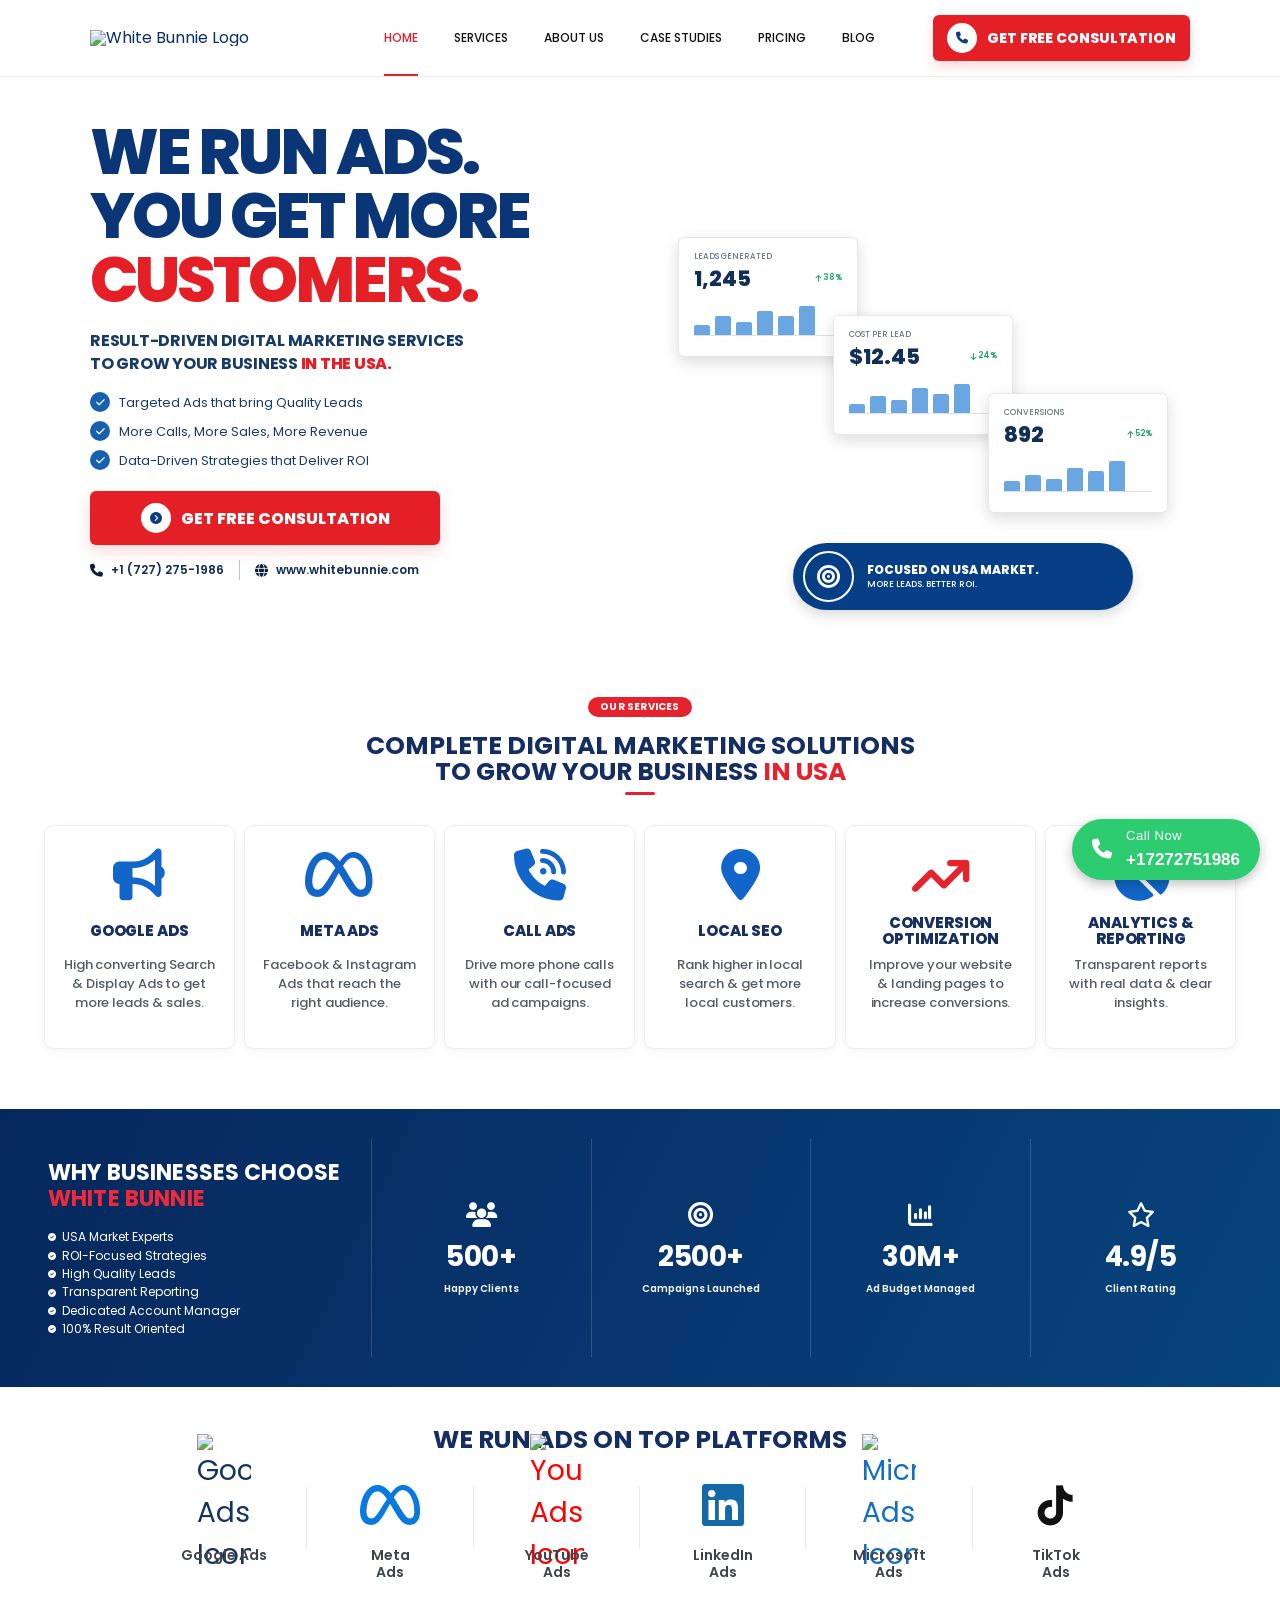
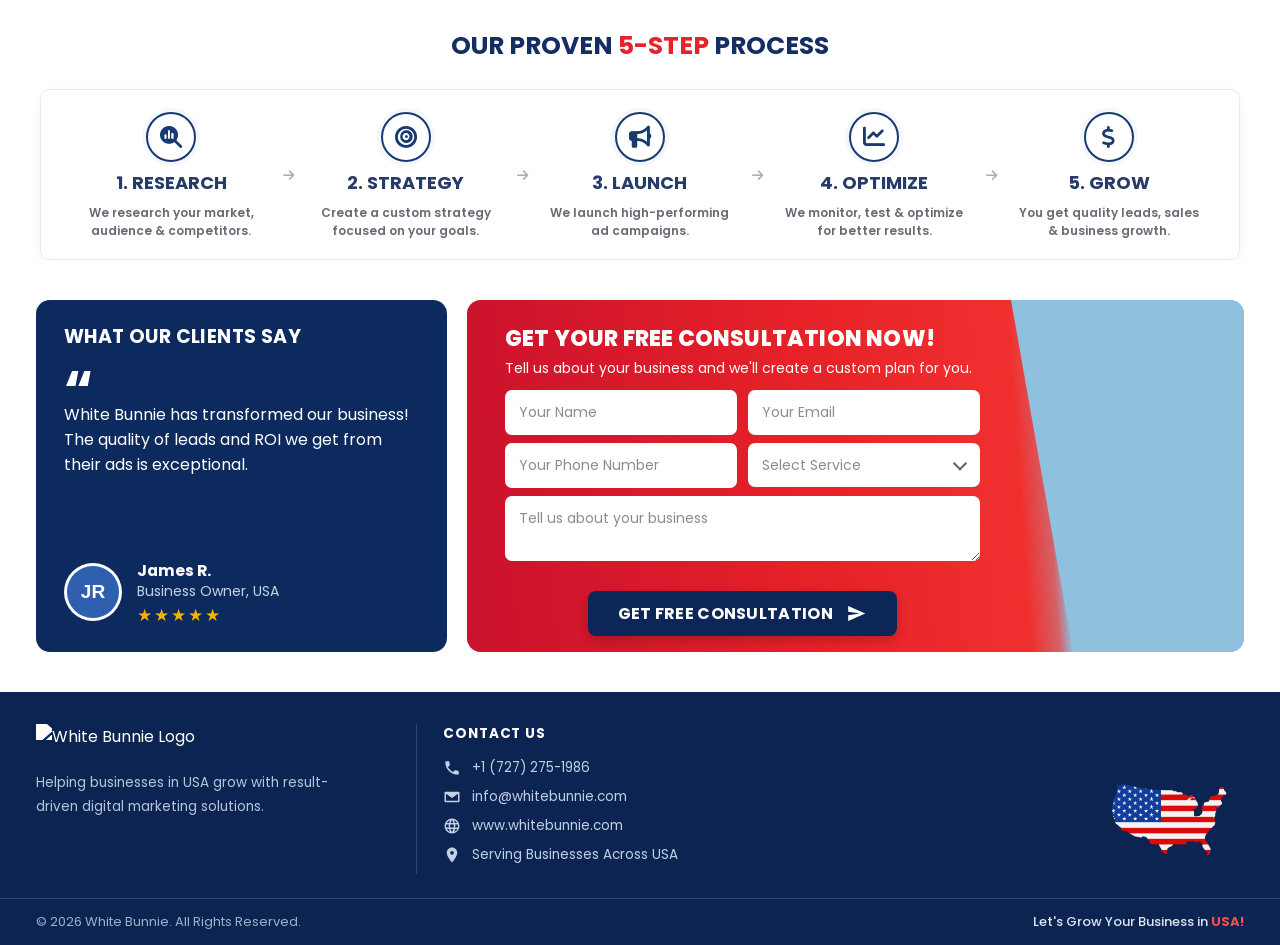
==== commit 66c0c668: "landing page" ====
--- a/landingpage.html
+++ b/landingpage.html
@@ -1009,6 +1009,11 @@
         </span>
     </a>
 
+    <!--
+    ORIGINAL 4-COLUMN FOOTER (Quick Links + Services columns removed
+    per request -- kept here commented out in case those links are
+    wanted back later).
+
     <footer class="wblp-site-footer">
         <div class="wblp-f-main">
 
@@ -1082,32 +1087,6 @@
                 <div class="wblp-usa-map" aria-label="Serving the USA">
 
                     <img src="./assets/usMap.png" alt="USA Map" />
-                    <!-- <svg viewBox="0 0 175 100" xmlns="http://www.w3.org/2000/svg">
-          <defs>
-            <clipPath id="usaShape">
-              <path d="M12,28 L40,22 L70,20 L96,20 L100,27 L110,21 L116,30 L128,26 L142,20 L151,13 L155,22 L147,32 L142,44 L147,53 L154,70 L157,89 L150,86 L144,66 L133,60 L120,64 L110,59 L103,74 L96,60 L86,55 L72,54 L58,49 L48,43 L34,46 L22,45 L14,37 Z"/>
-            </clipPath>
-          </defs>
-          <g clip-path="url(#usaShape)">
-            <rect width="175" height="105" fill="#B22234"/>
-            <g fill="#FFFFFF">
-              <rect y="8"  width="175" height="7"/>
-              <rect y="23" width="175" height="7"/>
-              <rect y="38" width="175" height="7"/>
-              <rect y="53" width="175" height="7"/>
-              <rect y="68" width="175" height="7"/>
-              <rect y="83" width="175" height="7"/>
-            </g>
-            <rect x="0" y="0" width="88" height="54" fill="#3C3B6E"/>
-            <g fill="#FFFFFF">
-              <circle cx="10" cy="8"  r="2"/><circle cx="26" cy="8"  r="2"/><circle cx="42" cy="8"  r="2"/><circle cx="58" cy="8"  r="2"/>
-              <circle cx="18" cy="17" r="2"/><circle cx="34" cy="17" r="2"/><circle cx="50" cy="17" r="2"/><circle cx="66" cy="17" r="2"/>
-              <circle cx="10" cy="26" r="2"/><circle cx="26" cy="26" r="2"/><circle cx="42" cy="26" r="2"/><circle cx="58" cy="26" r="2"/>
-              <circle cx="18" cy="35" r="2"/><circle cx="34" cy="35" r="2"/><circle cx="50" cy="35" r="2"/><circle cx="66" cy="35" r="2"/>
-              <circle cx="10" cy="44" r="2"/><circle cx="26" cy="44" r="2"/><circle cx="42" cy="44" r="2"/><circle cx="58" cy="44" r="2"/>
-            </g>
-          </g>
-        </svg>-->
                 </div>
             </div>
         </div>
@@ -1119,6 +1098,67 @@
             </div>
         </div>
     </footer>
+    -->
+
+    <footer class="wblp-site-footer">
+        <div class="wblp-f-main">
+
+            <div class="wblp-f-col">
+                <div class="wblp-logo">
+                    <img src="https://whitebunnie.com/wp-content/uploads/2026/04/LOGO-Black-scaled-1.webp"
+                        alt="White Bunnie Logo" />
+                </div>
+                <p class="wblp-brand-p">Helping businesses in USA grow with result-driven digital marketing solutions.</p>
+            </div>
+
+            <div class="wblp-f-col wblp-footer-contact">
+                <h3>Contact Us</h3>
+
+                <div class="wblp-c-row">
+                    <span class="wblp-c-ico"><svg viewBox="0 0 24 24">
+                            <path
+                                d="M6.6 10.8c1.4 2.8 3.8 5.2 6.6 6.6l2.2-2.2c.3-.3.7-.4 1-.2 1.1.4 2.3.6 3.6.6.6 0 1 .4 1 1V20c0 .6-.4 1-1 1C10.6 21 3 13.4 3 4c0-.6.4-1 1-1h3.5c.6 0 1 .4 1 1 0 1.2.2 2.4.6 3.6.1.4 0 .8-.2 1l-2.3 2.2z" />
+                        </svg></span>
+                    <span>+1 (727) 275-1986</span>
+                </div>
+
+                <div class="wblp-c-row">
+                    <span class="wblp-c-ico"><svg viewBox="0 0 24 24">
+                            <path
+                                d="M3 5h18c.6 0 1 .4 1 1v12c0 .6-.4 1-1 1H3c-.6 0-1-.4-1-1V6c0-.6.4-1 1-1zm1 2.6V17h16V7.6l-8 5.6-8-5.6z" />
+                        </svg></span>
+                    <span>info@whitebunnie.com</span>
+                </div>
+
+                <div class="wblp-c-row">
+                    <span class="wblp-c-ico"><svg viewBox="0 0 24 24">
+                            <path
+                                d="M12 2a10 10 0 100 20 10 10 0 000-20zm6.9 6h-3a15.7 15.7 0 00-1.4-3.6A8 8 0 0118.9 8zM12 4c.8 1.2 1.4 2.5 1.8 4h-3.6c.4-1.5 1-2.8 1.8-4zM4.3 14a7.9 7.9 0 010-4h3.4a17.6 17.6 0 000 4H4.3zm.8 2h3c.3 1.3.8 2.5 1.4 3.6A8 8 0 015.1 16zM8.1 8h-3a8 8 0 014.4-3.6A15.7 15.7 0 008.1 8zM12 20c-.8-1.2-1.4-2.5-1.8-4h3.6c-.4 1.5-1 2.8-1.8 4zm2.3-6H9.7a15.4 15.4 0 010-4h4.6a15.4 15.4 0 010 4zm.6 5.6c.6-1.1 1.1-2.3 1.4-3.6h3a8 8 0 01-4.4 3.6zm1.4-5.6a17.6 17.6 0 000-4h3.4a7.9 7.9 0 010 4h-3.4z" />
+                        </svg></span>
+                    <span>www.whitebunnie.com</span>
+                </div>
+
+                <div class="wblp-c-row">
+                    <span class="wblp-c-ico"><svg viewBox="0 0 24 24">
+                            <path
+                                d="M12 2C8.1 2 5 5.1 5 9c0 5.2 7 13 7 13s7-7.8 7-13c0-3.9-3.1-7-7-7zm0 9.5A2.5 2.5 0 1112 6.5a2.5 2.5 0 010 5z" />
+                        </svg></span>
+                    <span>Serving Businesses Across USA</span>
+                </div>
+
+                <div class="wblp-usa-map" aria-label="Serving the USA">
+                    <img src="./assets/usMap.png" alt="USA Map" />
+                </div>
+            </div>
+        </div>
+
+        <div class="wblp-f-bar">
+            <div class="wblp-inner">
+                <span>&copy; 2026 White Bunnie. All Rights Reserved.</span>
+                <span class="wblp-tag">Let's Grow Your Business in <span class="wblp-usa">USA!</span></span>
+            </div>
+        </div>
+    </footer>
 
     </div>
 
--- a/css/landstyle.css
+++ b/css/landstyle.css
@@ -41,19 +41,15 @@
   -webkit-font-smoothing: antialiased;
 }
 
-*{
+/* =========================================================
+   RESET (scoped to this page only -- do NOT use a bare `*`
+   selector here, it would zero out margin/padding on every
+   element of a host page this gets merged into)
+========================================================= */
+
+* {
   margin: 0;
   padding: 0;
-}
-
-/* =========================================================
-   RESET (scoped to this page only)
-========================================================= */
-
-.wblp-page,
-.wblp-page *,
-.wblp-page *::before,
-.wblp-page *::after {
   box-sizing: border-box;
 }
 
@@ -119,7 +115,7 @@
    LOGO
 ========================================================= */
 
-.wblp-logo {
+.wblp-logo-nav {
 
   display: flex;
 
@@ -134,7 +130,7 @@
 }
 
 
-.wblp-logo-mark {
+.wblp-logo-nav-mark {
 
   position: relative;
 
@@ -161,7 +157,7 @@
 }
 
 
-.wblp-logo-v {
+.wblp-logo-nav-v {
 
   position: relative;
 
@@ -172,7 +168,7 @@
 }
 
 
-.wblp-logo-s {
+.wblp-logo-nav-s {
 
   position: relative;
 
@@ -501,7 +497,10 @@
 
     /* TEMPORARY IMAGE */
 
-    url("https://images.pexels.com/photos/33946997/pexels-photo-33946997.jpeg");
+    /* url("https://images.unsplash.com/photo-1499188073299-5bd9060e044b?q=80&w=1170&auto=format&fit=crop&ixlib=rb-4.1.0&ixid=M3wxMjA3fDB8MHxwaG90by1wYWdlfHx8fGVufDB8fHx8fA%3D%3D"); */
+    /* url("https://plus.unsplash.com/premium_photo-1733317213866-f52372f2921f?q=80&w=1193&auto=format&fit=crop&ixlib=rb-4.1.0&ixid=M3wxMjA3fDB8MHxwaG90by1wYWdlfHx8fGVufDB8fHx8fA%3D%3D"); */
+    url("https://images.unsplash.com/photo-1500277127996-2e6206b069ef?q=80&w=1170&auto=format&fit=crop&ixlib=rb-4.1.0&ixid=M3wxMjA3fDB8MHxwaG90by1wYWdlfHx8fGVufDB8fHx8fA%3D%3D");
+    /* url("https://images.pexels.com/photos/33946997/pexels-photo-33946997.jpeg"); */
 
   background-repeat: no-repeat;
 
@@ -1488,7 +1487,7 @@
   }
 
 
-  .wblp-logo {
+  .wblp-logo-nav {
 
     width: 205px;
 
@@ -1572,7 +1571,7 @@
   }
 
 
-  .wblp-logo {
+  .wblp-logo-nav {
 
     width: 180px;
 
@@ -1719,14 +1718,14 @@
   }
 
 
-  .wblp-logo {
+  .wblp-logo-nav {
 
     width: auto;
 
   }
 
 
-  .wblp-logo img {
+  .wblp-logo-nav img {
 
     width: 130px;
 
@@ -1735,7 +1734,7 @@
   }
 
 
-  .wblp-logo-mark {
+  .wblp-logo-nav-mark {
 
     width: 39px;
 
@@ -3152,7 +3151,7 @@
   margin: 0 auto;
   padding: 32px 36px 24px;
   display: grid;
-  grid-template-columns: 26% 19.5% 24% 30.5%;
+  grid-template-columns: minmax(260px, 380px) 1fr;
 }
 
 .wblp-f-col {
@@ -3174,10 +3173,6 @@
 
 .wblp-logo img {
   filter: brightness(0) invert(1);
-  width: 180px;
-}
-
-.wblp-logo-nav{
   width: 180px;
 }
 
@@ -3185,7 +3180,7 @@
   font-size: 13.5px;
   line-height: 1.75;
   color: #B7C5DC;
-  max-width: 205px;
+  max-width: 300px;
   font-weight: 400;
 }
 
@@ -3741,4 +3736,162 @@
       24px 14px;
   }
 
+}
+
+
+/* =========================================================
+   THANK YOU PAGE
+========================================================= */
+
+.wblp-ty-section {
+  padding: 110px 20px 100px;
+  text-align: center;
+  background:
+    radial-gradient(ellipse at top, rgba(7, 59, 130, .06), rgba(255, 255, 255, 0) 60%),
+    #ffffff;
+}
+
+.wblp-ty-icon {
+  width: 88px;
+  height: 88px;
+  margin: 0 auto 30px;
+  border-radius: 50%;
+  background: #1E7A4C;
+  color: #ffffff;
+  font-size: 40px;
+  display: flex;
+  align-items: center;
+  justify-content: center;
+  box-shadow: 0 14px 32px rgba(30, 122, 76, .28);
+}
+
+.wblp-ty-section h1 {
+  color: #0a3678;
+  font-family: "Poppins", sans-serif;
+  font-size: 42px;
+  font-weight: 800;
+  letter-spacing: -1px;
+  margin-bottom: 16px;
+}
+
+.wblp-ty-sub {
+  max-width: 540px;
+  margin: 0 auto 14px;
+  color: #45526c;
+  font-size: 16px;
+  line-height: 1.6;
+  font-weight: 500;
+}
+
+.wblp-ty-ref {
+  color: #8b95a8;
+  font-size: 13px;
+  font-weight: 600;
+  margin-bottom: 38px;
+}
+
+.wblp-ty-actions {
+  display: flex;
+  align-items: center;
+  justify-content: center;
+  flex-wrap: wrap;
+  gap: 16px;
+  margin-bottom: 46px;
+}
+
+.wblp-ty-btn {
+  display: inline-flex;
+  align-items: center;
+  justify-content: center;
+  gap: 10px;
+  height: 54px;
+  padding: 0 30px;
+  border-radius: 6px;
+  font-size: 15px;
+  font-weight: 800;
+  transition: background .2s ease, transform .2s ease, color .2s ease, border-color .2s ease;
+}
+
+.wblp-ty-btn-primary {
+  background: var(--wblp-red);
+  color: #ffffff;
+  box-shadow: 0 6px 15px rgba(229, 31, 38, .18);
+}
+
+.wblp-ty-btn-primary:hover {
+  background: #ca171d;
+  color: #ffffff;
+  transform: translateY(-1px);
+}
+
+.wblp-ty-btn-outline {
+  background: #ffffff;
+  color: #0a3678;
+  border: 1.5px solid #d9e0ec;
+}
+
+.wblp-ty-btn-outline:hover {
+  border-color: #0a3678;
+  transform: translateY(-1px);
+}
+
+.wblp-ty-contact-row {
+  display: flex;
+  align-items: center;
+  justify-content: center;
+  flex-wrap: wrap;
+  gap: 8px 22px;
+}
+
+.wblp-ty-contact-row a {
+  display: inline-flex;
+  align-items: center;
+  gap: 8px;
+  color: #132f57;
+  font-size: 13px;
+  font-weight: 600;
+}
+
+.wblp-ty-contact-row a i {
+  color: #071f3e;
+  font-size: 14px;
+}
+
+.wblp-ty-divider {
+  width: 1px;
+  height: 18px;
+  background: #bfc5cd;
+}
+
+@media (max-width: 600px) {
+
+  .wblp-ty-section {
+    padding: 80px 18px 70px;
+  }
+
+  .wblp-ty-icon {
+    width: 72px;
+    height: 72px;
+    font-size: 32px;
+    margin-bottom: 24px;
+  }
+
+  .wblp-ty-section h1 {
+    font-size: 30px;
+  }
+
+  .wblp-ty-sub {
+    font-size: 14px;
+  }
+
+  .wblp-ty-btn {
+    height: 50px;
+    width: 100%;
+    max-width: 320px;
+  }
+
+  .wblp-ty-actions {
+    flex-direction: column;
+  }
+
 }
